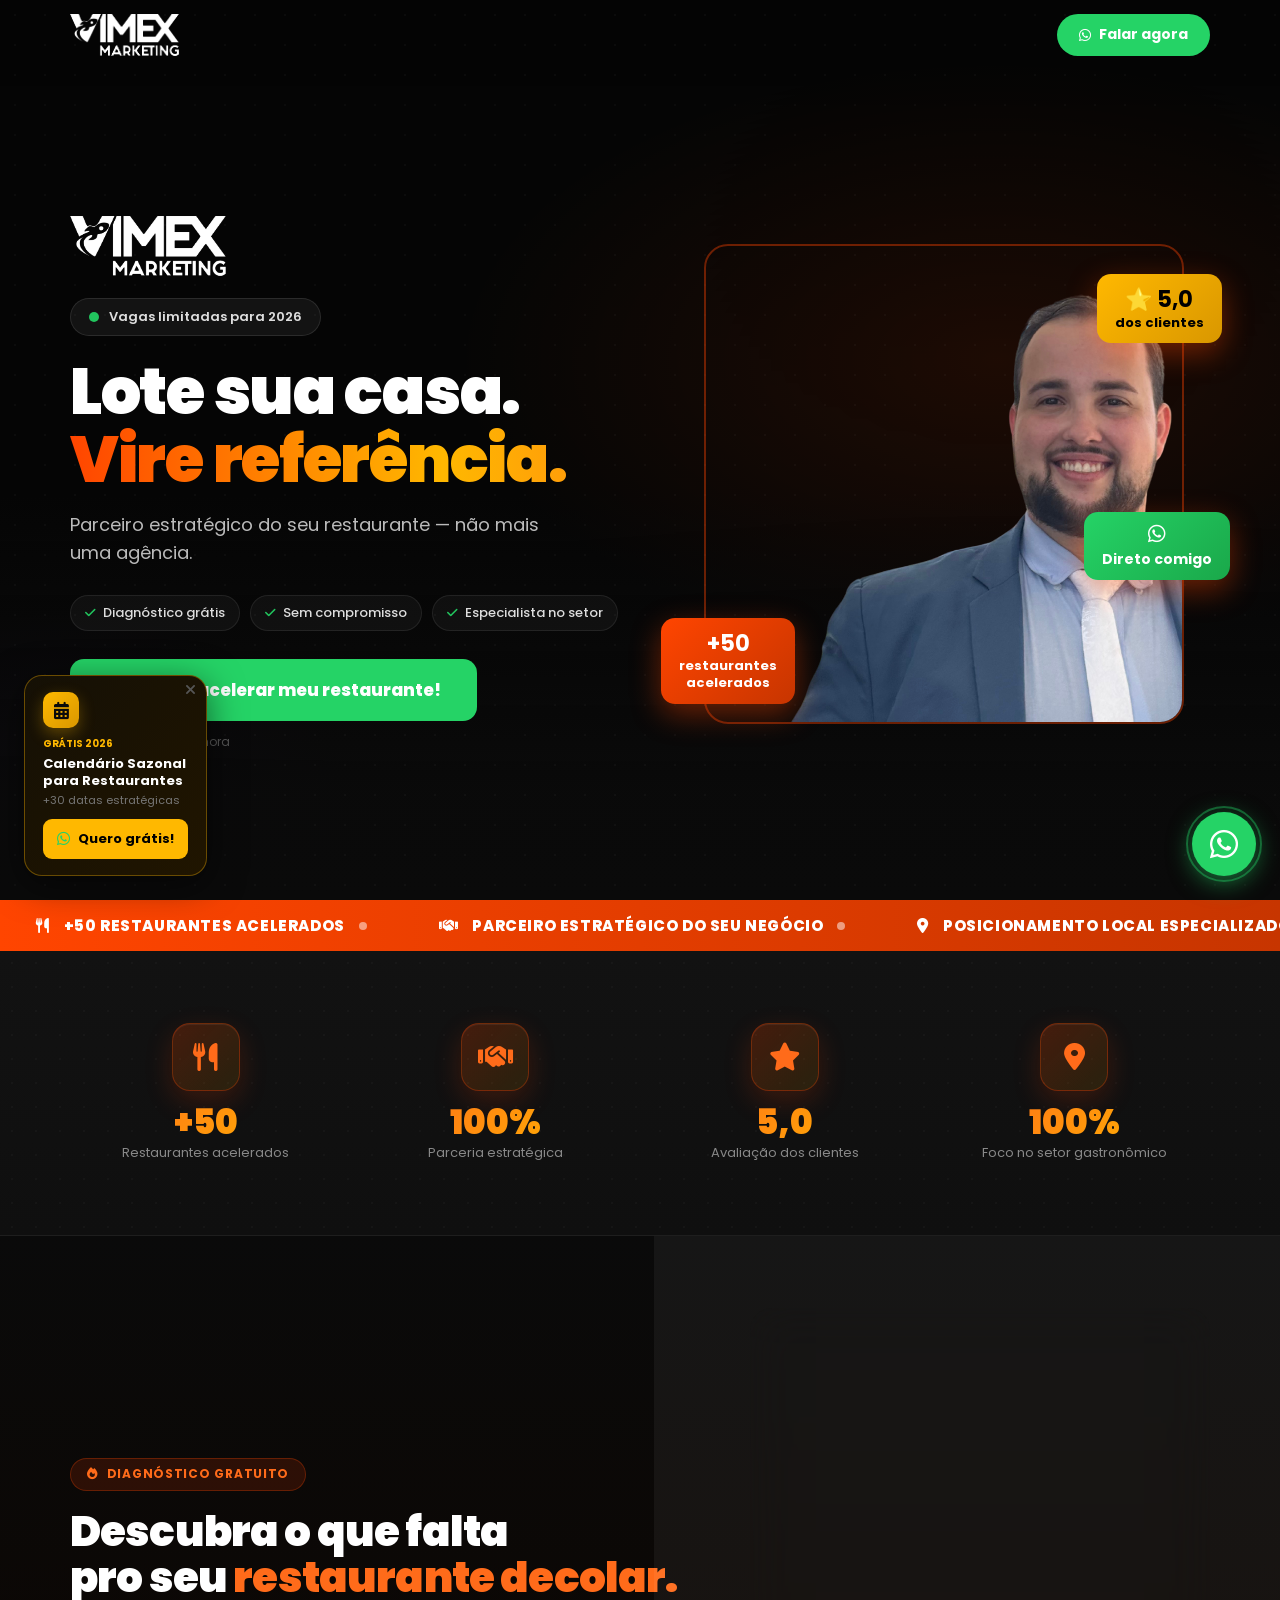
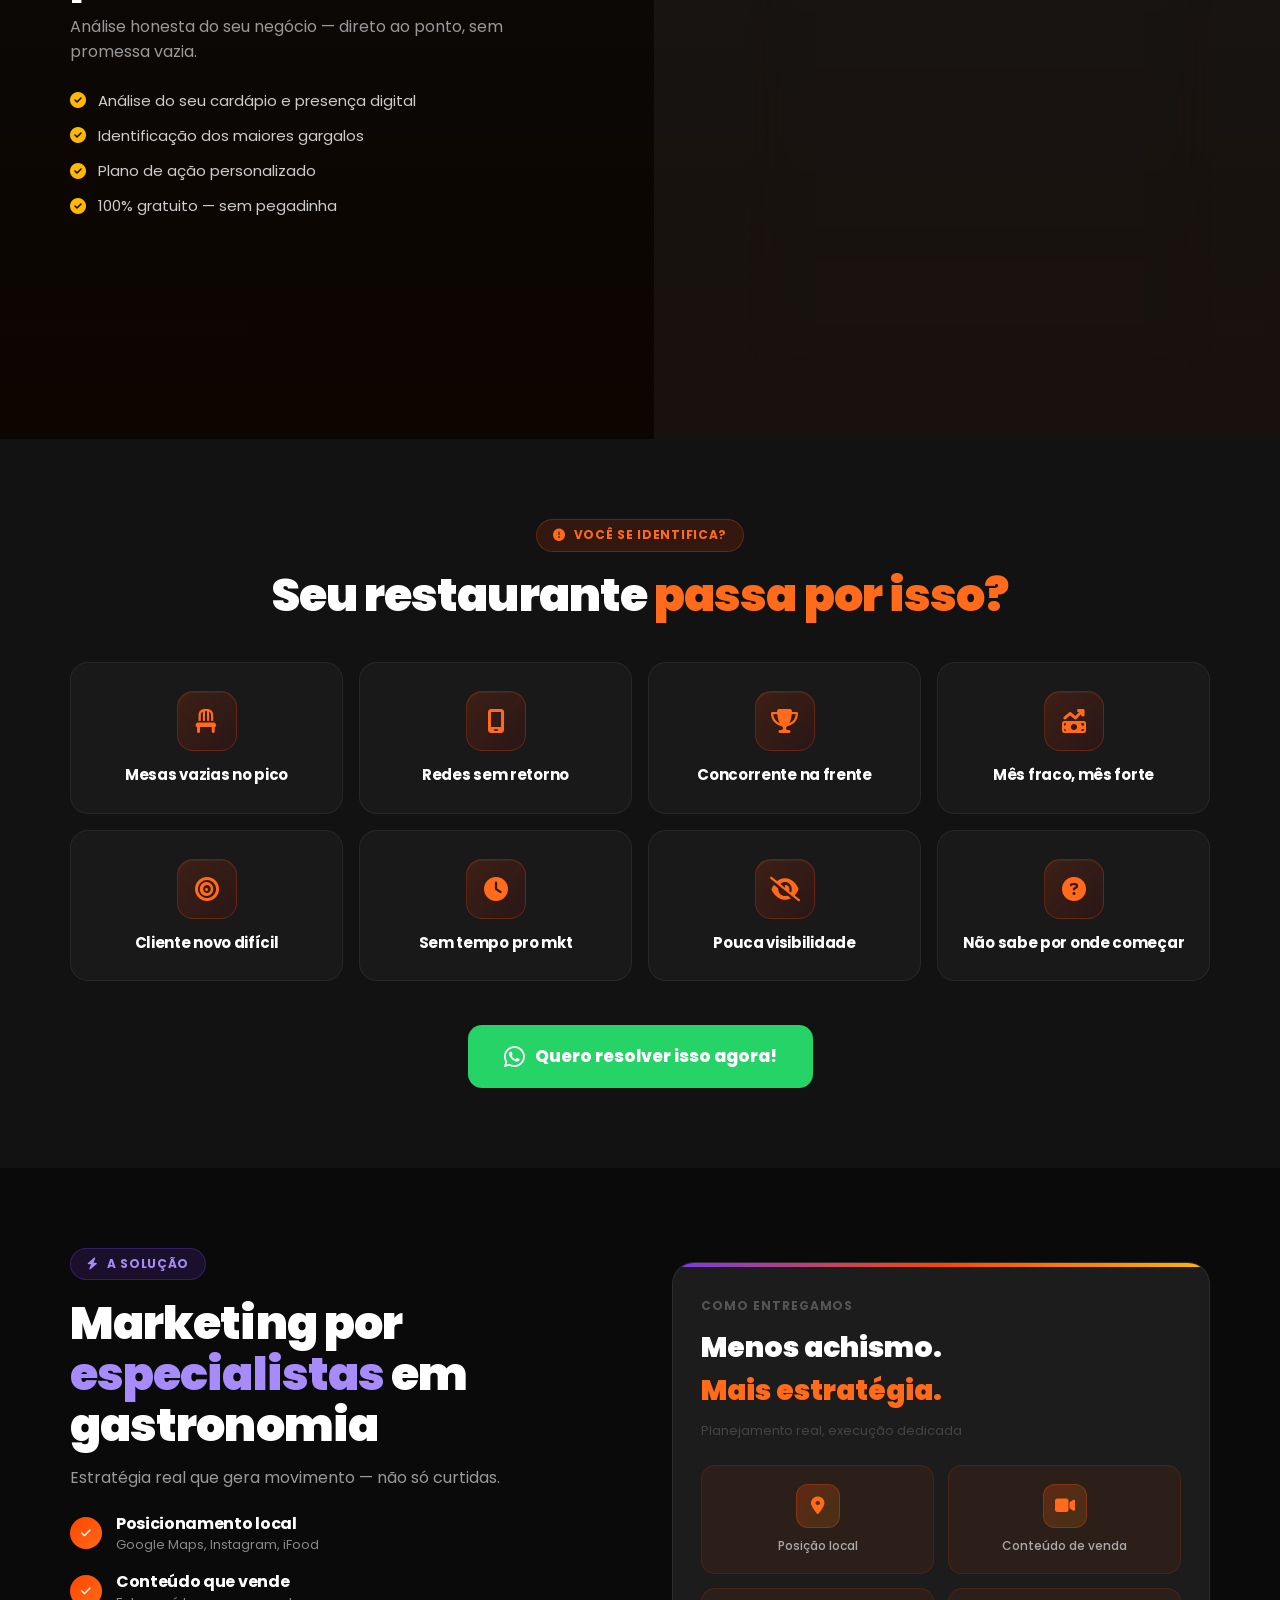
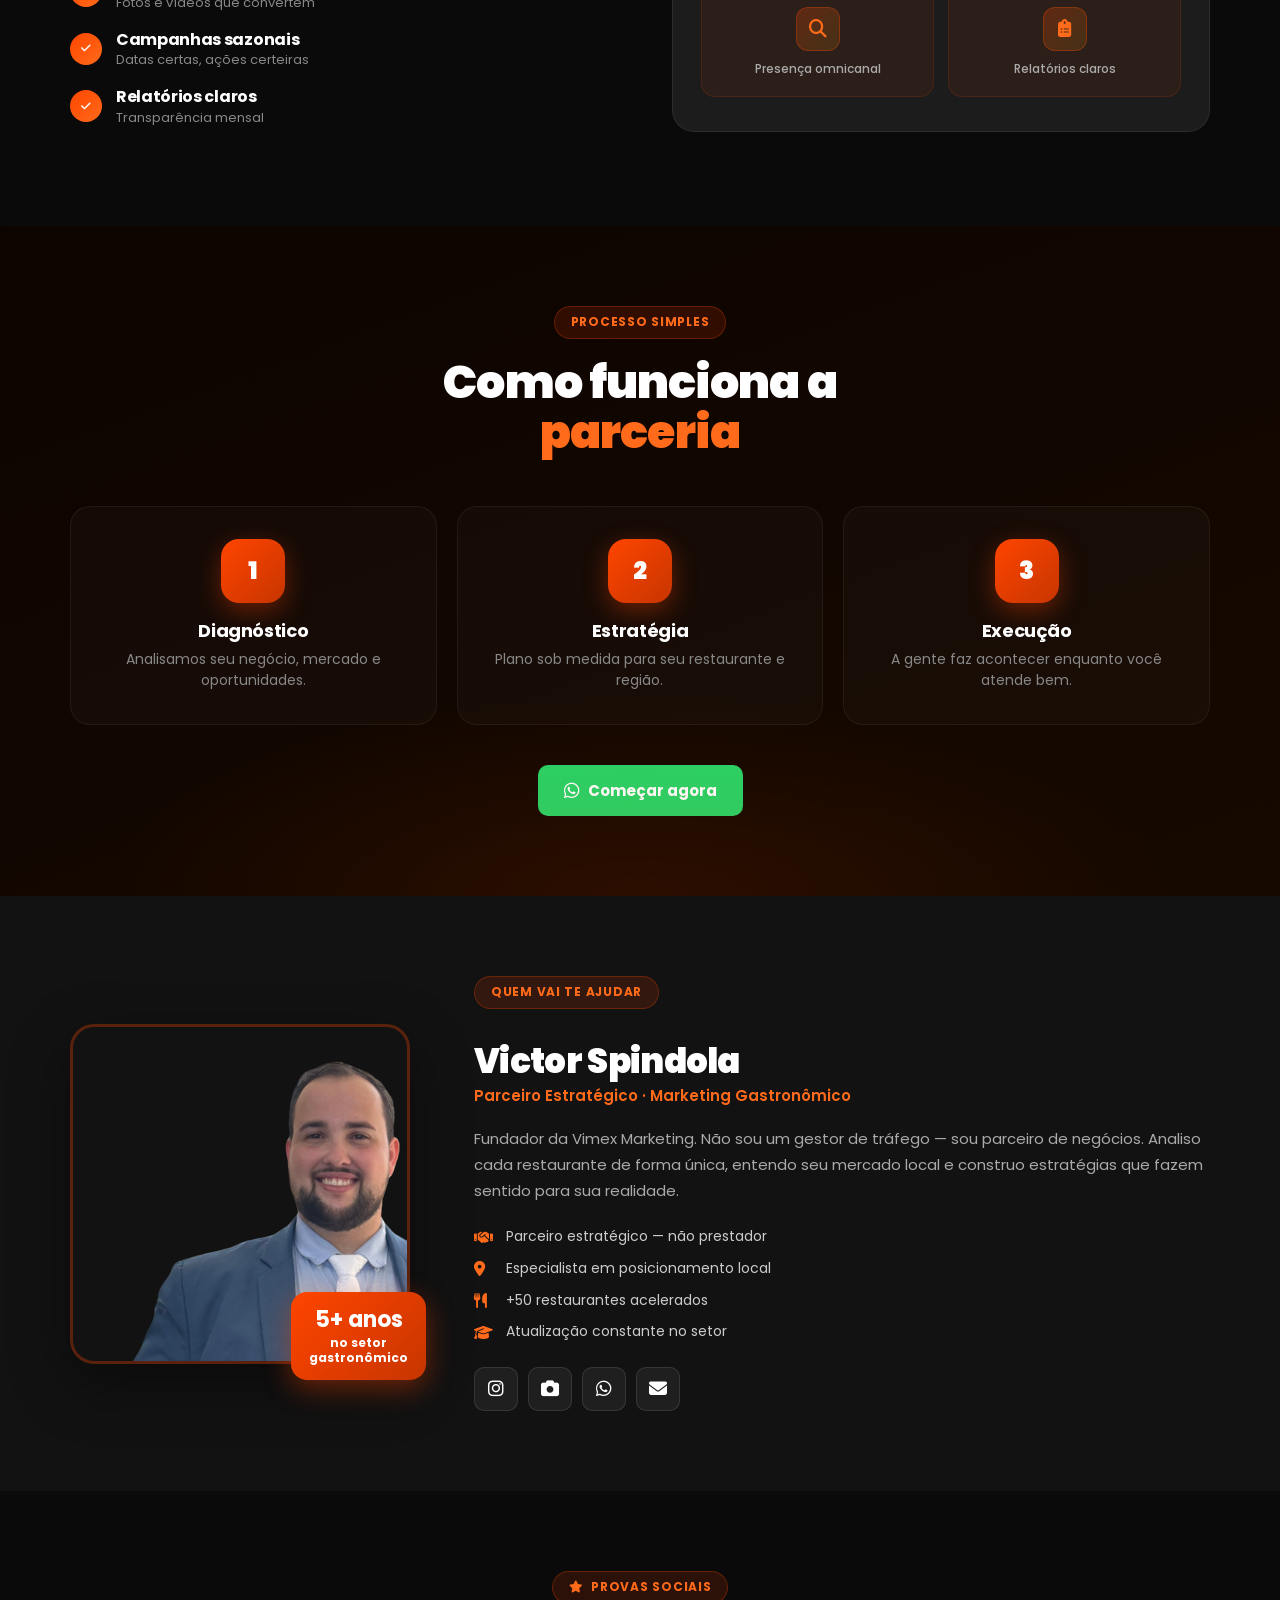
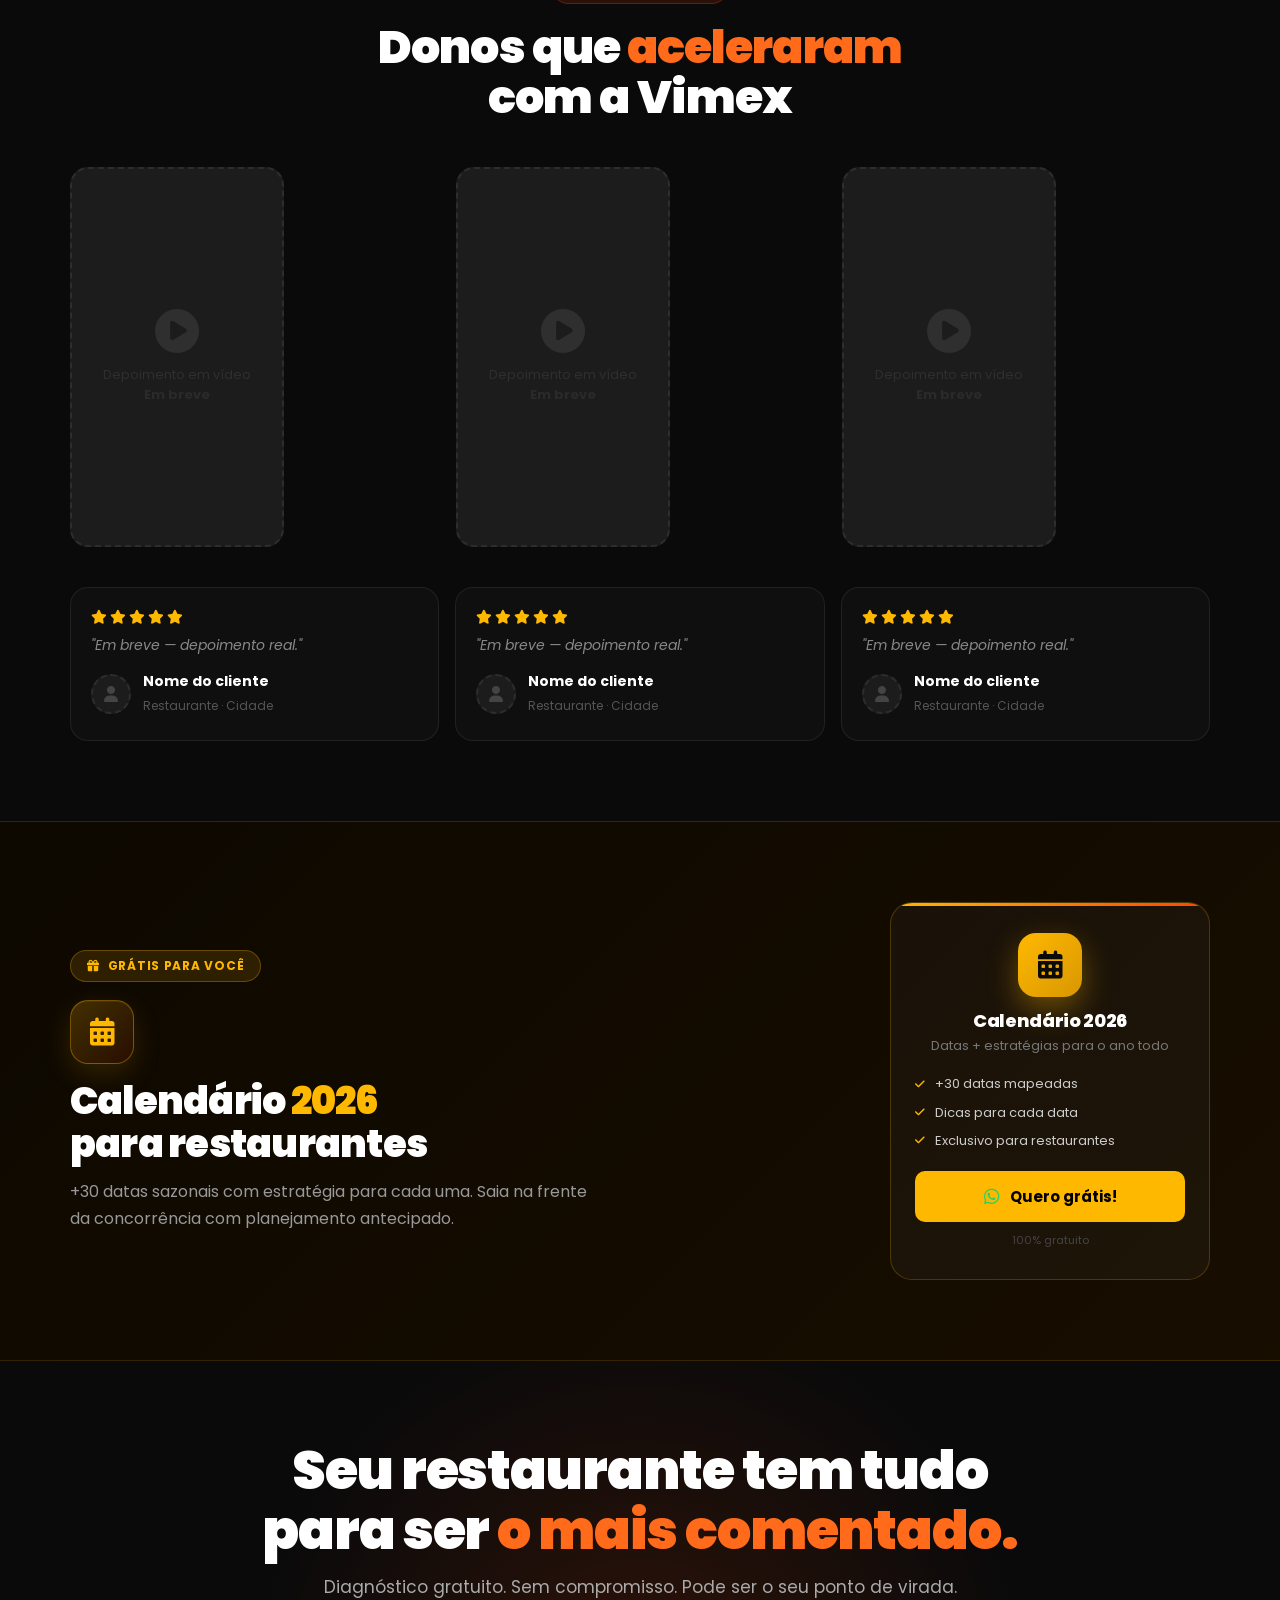
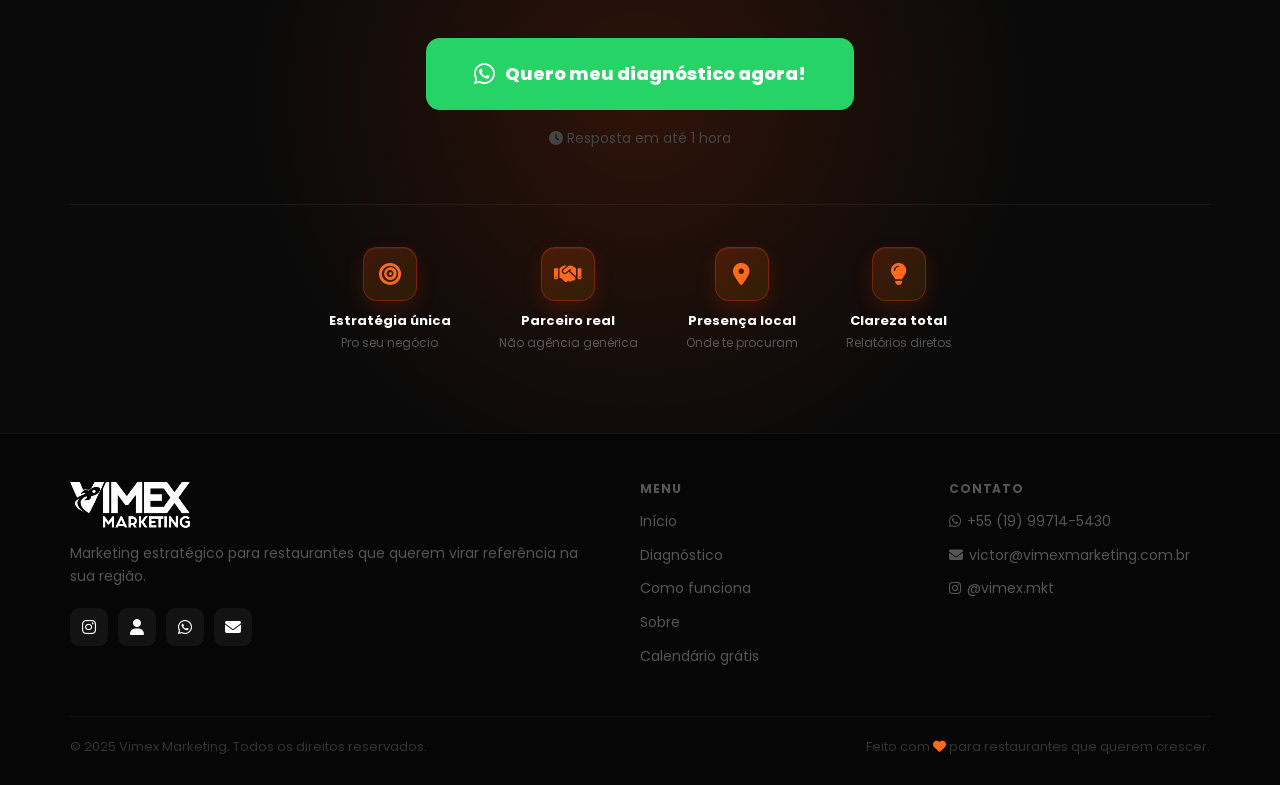
==== index.html @ 377abd4c "feat: YouTube video hero background (gh-pages sync) https://claude.ai/code/session_0159uf4Pg7kA6REch" ====
<!DOCTYPE html>
<html lang="pt-BR">
<head>
  <meta charset="UTF-8">
  <meta name="viewport" content="width=device-width, initial-scale=1.0">
  <title>Vimex Marketing | Acelere seu Restaurante</title>
  <meta name="description" content="Marketing estratégico para restaurantes. Posicione seu negócio, lote a casa e se torne referência na sua região.">
  <link rel="preconnect" href="https://fonts.googleapis.com">
  <link href="https://fonts.googleapis.com/css2?family=Poppins:wght@300;400;500;600;700;800;900&display=swap" rel="stylesheet">
  <link rel="stylesheet" href="https://cdnjs.cloudflare.com/ajax/libs/font-awesome/6.5.0/css/all.min.css">
  <style>
    *,*::before,*::after{box-sizing:border-box;margin:0;padding:0}

    :root{
      --bg:#0a0a0a;
      --bg2:#121212;
      --bg3:#1c1c1c;
      --orange:#FF4500;
      --orange2:#FF6B1A;
      --red:#E8000F;
      --gold:#FFB800;
      --purple:#7C3AED;
      --green:#22C55E;
      --wpp:#25D366;
      --font:'Poppins',sans-serif;
    }

    html{scroll-behavior:smooth}
    body{font-family:var(--font);background:var(--bg);color:#fff;overflow-x:hidden;line-height:1.55}
    h1,h2,h3,h4{line-height:1.1;letter-spacing:-.02em}
    a{text-decoration:none;color:inherit}
    img{max-width:100%;display:block}
    .container{max-width:1180px;margin:0 auto;padding:0 20px}
    .sp{padding:80px 0}
    .sps{padding:56px 0}

    /* ═══ ANIMATIONS ═══ */
    @keyframes bounce-soft{
      0%,100%{transform:translateY(0) scale(1)}
      40%{transform:translateY(-10px) scale(1.03)}
      60%{transform:translateY(-5px) scale(1.01)}
    }
    @keyframes glow-green{
      0%,100%{box-shadow:0 0 24px rgba(37,211,102,.55),0 6px 28px rgba(37,211,102,.4)}
      50%{box-shadow:0 0 48px rgba(37,211,102,.95),0 8px 44px rgba(37,211,102,.65)}
    }
    @keyframes glow-orange{
      0%,100%{box-shadow:0 0 24px rgba(255,69,0,.55),0 6px 28px rgba(255,69,0,.4)}
      50%{box-shadow:0 0 48px rgba(255,69,0,.95),0 8px 44px rgba(255,69,0,.65)}
    }
    @keyframes pulse-dot{
      0%,100%{transform:scale(1);opacity:1}
      50%{transform:scale(1.7);opacity:.5}
    }
    @keyframes ripple-wpp{
      0%{transform:scale(1);opacity:1}
      100%{transform:scale(1.7);opacity:0}
    }
    @keyframes marquee-x{
      0%{transform:translateX(0)}
      100%{transform:translateX(-50%)}
    }
@keyframes fade-up{
      from{opacity:0;transform:translateY(20px)}
      to{opacity:1;transform:translateY(0)}
    }
    @keyframes spin-slow{
      from{transform:rotate(0)}
      to{transform:rotate(360deg)}
    }
    @keyframes flip-card{
      0%,45%{transform:rotateY(0)}
      50%,95%{transform:rotateY(180deg)}
      100%{transform:rotateY(360deg)}
    }
    @keyframes shake-light{
      0%,100%{transform:rotate(0)}
      25%{transform:rotate(-3deg)}
      75%{transform:rotate(3deg)}
    }
    @keyframes text-shimmer{
      0%{background-position:0% 50%}
      100%{background-position:200% 50%}
    }
    @keyframes border-glow{
      0%,100%{box-shadow:0 20px 60px rgba(255,69,0,.22),0 0 0 1px rgba(255,255,255,.05),0 0 80px rgba(255,69,0,.08)}
      50%{box-shadow:0 20px 80px rgba(255,69,0,.38),0 0 0 1px rgba(255,255,255,.08),0 0 120px rgba(255,69,0,.18)}
    }

    /* ═══ HERO VIDEO BACKGROUND ═══ */
    .hero-vid-bg{
      position:absolute;top:0;left:0;width:100%;height:100%;
      z-index:0;overflow:hidden;pointer-events:none;
    }
    .hero-vid-bg iframe{
      position:absolute;top:50%;left:50%;
      transform:translate(-50%,-50%);
      width:177.78vh;   /* 16:9 → fill height */
      height:100vh;
      min-width:100%;
      min-height:56.25vw; /* 16:9 → fill width */
    }
    .hero-vid-overlay{
      position:absolute;inset:0;
      background:
        linear-gradient(180deg,
          rgba(0,0,0,.52) 0%,
          rgba(0,0,0,.42) 55%,
          rgba(10,10,10,.96) 88%,
          rgba(10,10,10,1) 100%
        ),
        radial-gradient(ellipse 70% 55% at 78% 40%,rgba(255,69,0,.18) 0%,transparent 60%),
        radial-gradient(ellipse 40% 40% at 5% 90%,rgba(124,58,237,.12) 0%,transparent 55%);
    }

    /* ═══ BUTTONS ═══ */
    .btn-bg-green{
      display:inline-flex;align-items:center;justify-content:center;gap:10px;
      background:var(--wpp);color:#fff;
      padding:18px 36px;border-radius:14px;
      font-family:var(--font);font-size:17px;font-weight:800;
      border:none;cursor:pointer;
      animation:bounce-soft 2s ease-in-out infinite,glow-green 2s ease-in-out infinite;
      transition:filter .2s;text-align:center;
    }
    .btn-bg-green:hover{filter:brightness(1.1)}
    .btn-bg-green i{font-size:24px}
    .btn-bg-orange{
      display:inline-flex;align-items:center;justify-content:center;gap:10px;
      background:linear-gradient(135deg,var(--orange),var(--orange2));
      color:#fff;padding:16px 34px;border-radius:12px;
      font-family:var(--font);font-size:16px;font-weight:800;
      border:none;cursor:pointer;
      animation:bounce-soft 2.2s ease-in-out infinite,glow-orange 2.2s ease-in-out infinite;
      transition:filter .2s;
    }
    .btn-bg-orange:hover{filter:brightness(1.1)}
    .btn-w{width:100%}

    .mini-cta{
      display:inline-flex;align-items:center;gap:8px;
      background:var(--wpp);color:#fff;
      padding:11px 20px;border-radius:10px;font-size:14px;font-weight:700;
      transition:all .2s;
    }
    .mini-cta:hover{filter:brightness(1.1);transform:translateY(-2px)}

    .btn-gold{
      display:inline-flex;align-items:center;justify-content:center;gap:10px;
      background:var(--gold);color:#000;
      padding:14px 28px;border-radius:10px;
      font-family:var(--font);font-size:15px;font-weight:700;
      transition:all .25s;
    }
    .btn-gold:hover{filter:brightness(1.08);transform:translateY(-2px)}

    /* ═══ TAG ═══ */
    .tag{
      display:inline-flex;align-items:center;gap:8px;
      padding:6px 16px;border-radius:100px;
      font-size:12px;font-weight:700;letter-spacing:.06em;text-transform:uppercase;
      margin-bottom:18px;
    }
    .tag-orange{background:rgba(255,69,0,.14);color:var(--orange2);border:1px solid rgba(255,69,0,.28)}
    .tag-gold{background:rgba(255,184,0,.13);color:var(--gold);border:1px solid rgba(255,184,0,.28)}
    .tag-purple{background:rgba(124,58,237,.15);color:#a78bfa;border:1px solid rgba(124,58,237,.3)}

    .sec-title{font-size:clamp(28px,4.2vw,46px);font-weight:900;margin-bottom:14px}
    .sec-sub{font-size:16px;color:#999;line-height:1.7;max-width:540px}
    .hl{color:var(--orange2)}
    .hl2{color:var(--gold)}
    .hl3{color:#a78bfa}

    /* ═══ NAVBAR ═══ */
    .nav{position:fixed;top:0;left:0;right:0;z-index:1000;padding:14px 0;transition:all .3s}
    .nav.stuck{background:rgba(10,10,10,.97);backdrop-filter:blur(14px);box-shadow:0 1px 0 rgba(255,255,255,.06);padding:10px 0}
    .nav-row{display:flex;align-items:center;justify-content:space-between}
    .nav-logo img{height:42px}
    .nav-logo-txt{font-size:22px;font-weight:900;letter-spacing:.12em}
    .nav-pill{
      background:var(--wpp);color:#fff;
      padding:10px 22px;border-radius:100px;font-size:14px;font-weight:700;
      display:flex;align-items:center;gap:8px;transition:filter .2s;
      animation:glow-green 2.5s ease-in-out infinite;
    }
    .nav-pill:hover{filter:brightness(1.1)}

    /* ═══ HERO ═══ */
    .hero{
      min-height:100vh;background:var(--bg);
      padding-top:68px;position:relative;overflow:hidden;
    }
    .hero::after{
      content:'';position:absolute;inset:0;z-index:2;pointer-events:none;
      background-image:radial-gradient(rgba(255,255,255,.028) 1.5px,transparent 1.5px);
      background-size:30px 30px;
    }
    .hero-wrap{
      display:grid;grid-template-columns:1.05fr 1fr;gap:48px;
      min-height:calc(100vh - 68px);align-items:center;
      position:relative;z-index:2;
    }
    .hero-left{padding:48px 0;animation:fade-up .7s ease both}
    .hero-logo{margin-bottom:22px;display:flex;align-items:center;gap:12px}
    .hero-logo img{height:60px}

    .vagas-pill{
      display:inline-flex;align-items:center;gap:10px;
      background:rgba(255,255,255,.06);border:1px solid rgba(255,255,255,.1);
      border-radius:100px;padding:8px 18px;
      font-size:13px;font-weight:600;color:#ddd;margin-bottom:22px;
    }
    .vagas-dot{
      width:10px;height:10px;background:var(--green);border-radius:50%;
      animation:pulse-dot 1.4s ease-in-out infinite;
    }

    .hero-title{
      font-size:clamp(36px,5.2vw,64px);
      font-weight:900;line-height:1.05;margin-bottom:18px;
    }
    .hero-title em{
      font-style:normal;
      background:linear-gradient(90deg,var(--orange),var(--gold),var(--orange2),var(--gold),var(--orange));
      background-size:300% 100%;
      -webkit-background-clip:text;background-clip:text;-webkit-text-fill-color:transparent;
      animation:text-shimmer 3.5s linear infinite;
    }
    .hero-sub{font-size:18px;color:#bbb;margin-bottom:28px;max-width:480px}

    .hero-mini-bar{
      display:flex;gap:10px;flex-wrap:wrap;margin-bottom:28px;
    }
    .mb{
      display:inline-flex;align-items:center;gap:7px;
      background:rgba(255,255,255,.04);border:1px solid rgba(255,255,255,.08);
      border-radius:100px;padding:7px 14px;font-size:13px;color:#ddd;font-weight:500;
    }
    .mb i{color:var(--green);font-size:12px}

    .hero-cta-stack{display:flex;flex-direction:column;gap:12px;align-items:flex-start}
    .hero-cta-note{font-size:12px;color:#555;display:flex;align-items:center;gap:6px}

    /* Hero photo column */
    .hero-photo-col{position:relative;animation:fade-up .9s ease .2s both}
    .photo-frame{
      position:relative;width:100%;max-width:480px;margin:0 auto;
      aspect-ratio:1/1;border-radius:24px;overflow:hidden;
      border:2px solid rgba(255,69,0,.4);
      animation:border-glow 3s ease-in-out infinite;
    }
    .photo-frame img{width:100%;height:100%;object-fit:cover;object-position:center top}
    .photo-frame-ph{
      width:100%;height:100%;
      background:linear-gradient(160deg,#1a0a00,#250e00);
      display:flex;flex-direction:column;align-items:center;justify-content:center;
      gap:14px;color:#333;
    }
    .photo-frame-ph i{font-size:80px}
    .photo-frame-ph span{font-size:14px}

    .floating-badge{
      position:absolute;
      background:linear-gradient(135deg,var(--orange),#c73500);
      color:#fff;border-radius:14px;
      padding:12px 18px;
      box-shadow:0 10px 30px rgba(255,69,0,.4);
      font-size:13px;font-weight:700;text-align:center;line-height:1.3;
      animation:bounce-soft 3s ease-in-out infinite;
    }
    .floating-badge strong{display:block;font-size:22px}
    .fb-1{bottom:20px;left:-16px;animation-delay:.4s}
    .fb-2{top:30px;right:-12px;background:linear-gradient(135deg,var(--gold),#d99700);color:#000;animation-delay:1s}
    .fb-3{bottom:30%;right:-20px;background:linear-gradient(135deg,var(--wpp),#1aa84a);animation-delay:.2s}

    /* ═══ TICKER ═══ */
    .ticker{
      background:linear-gradient(90deg,var(--orange),#c73500);
      padding:14px 0;overflow:hidden;position:relative;z-index:2;
    }
    .ticker-track{display:flex;gap:0;animation:marquee-x 24s linear infinite;width:max-content}
    .ticker-item{
      display:flex;align-items:center;gap:14px;
      padding:0 36px;white-space:nowrap;
      font-size:15px;font-weight:800;letter-spacing:.04em;text-transform:uppercase;
    }
    .ticker-dot{width:8px;height:8px;background:rgba(255,255,255,.5);border-radius:50%}

    /* ═══ VISUAL STATS ROW ═══ */
    .vstats{
      background:linear-gradient(180deg,var(--bg2) 0%,#0f0f0f 100%);
      padding:56px 0;border-bottom:1px solid rgba(255,255,255,.05);
      position:relative;
    }
    .vstats::before{
      content:'';position:absolute;inset:0;pointer-events:none;
      background-image:radial-gradient(rgba(255,255,255,.025) 1px,transparent 1px);
      background-size:24px 24px;
    }
    .vstats-grid{display:grid;grid-template-columns:repeat(4,1fr);gap:18px;position:relative;z-index:2}
    .vstat{
      text-align:center;padding:16px;
      transition:transform .3s;
    }
    .vstat:hover{transform:translateY(-4px)}
    .vstat-icn{
      width:68px;height:68px;border-radius:18px;margin:0 auto 14px;
      background:linear-gradient(135deg,rgba(255,69,0,.22),rgba(255,184,0,.1));
      border:1px solid rgba(255,69,0,.3);
      color:var(--orange2);
      display:flex;align-items:center;justify-content:center;
      font-size:28px;
      box-shadow:0 10px 28px rgba(255,69,0,.18),inset 0 1px 0 rgba(255,255,255,.06);
      transition:transform .35s cubic-bezier(.34,1.56,.64,1);
    }
    .vstat:hover .vstat-icn{transform:scale(1.08) rotate(-4deg)}
    .vstat-num{
      font-size:34px;font-weight:900;line-height:1;
      background:linear-gradient(135deg,var(--orange2),var(--gold));
      -webkit-background-clip:text;background-clip:text;-webkit-text-fill-color:transparent;
    }
    .vstat-lbl{font-size:13px;color:#888;margin-top:4px}

    /* ═══ FORM SECTION ═══ */
    .form-sec{
      background:linear-gradient(180deg,var(--bg) 0%,#0d0500 100%);
      padding:72px 0;position:relative;overflow:hidden;
    }
    .form-sec-grid{display:grid;grid-template-columns:1fr 460px;gap:64px;align-items:center;position:relative;z-index:2}
    .form-pitch-title{font-size:clamp(28px,3.8vw,42px);font-weight:900;margin-bottom:14px}
    .form-pitch-sub{font-size:16px;color:#999;margin-bottom:24px;max-width:480px}
    .fplist{list-style:none;display:flex;flex-direction:column;gap:12px}
    .fplist li{display:flex;align-items:center;gap:12px;font-size:15px;color:#ccc}
    .fplist li i{color:var(--gold);font-size:16px;flex-shrink:0}

    .form-card{
      background:rgba(255,255,255,.05);
      border:1px solid rgba(255,69,0,.2);
      border-radius:22px;padding:36px 30px;
      backdrop-filter:blur(24px);
      box-shadow:0 24px 64px rgba(0,0,0,.45),inset 0 1px 0 rgba(255,255,255,.06);
      position:relative;z-index:2;
    }
    .form-card-title{font-size:21px;font-weight:800;margin-bottom:4px}
    .form-card-sub{font-size:13px;color:#777;margin-bottom:22px}
    .fg{margin-bottom:12px}
    .fg label{display:block;font-size:12px;font-weight:600;color:#bbb;margin-bottom:5px}
    .fg input,.fg select{
      width:100%;background:rgba(255,255,255,.05);border:1px solid rgba(255,255,255,.1);
      border-radius:9px;padding:13px 16px;color:#fff;font-family:var(--font);font-size:14px;
      outline:none;transition:border-color .2s;-webkit-appearance:none;
    }
    .fg select{background-image:url("data:image/svg+xml,%3Csvg xmlns='http://www.w3.org/2000/svg' width='12' height='8' viewBox='0 0 12 8'%3E%3Cpath d='M1 1l5 5 5-5' stroke='%23888' stroke-width='1.5' fill='none'/%3E%3C/svg%3E");background-repeat:no-repeat;background-position:right 14px center;padding-right:36px}
    .fg input::placeholder{color:#444}
    .fg input:focus,.fg select:focus{border-color:var(--orange)}
    .fg option{background:#1c1c1c}
    .form-note{text-align:center;font-size:12px;color:#444;margin-top:12px;display:flex;align-items:center;justify-content:center;gap:6px}
    .form-success{display:none;text-align:center;padding:24px 12px}
    .form-success .ok-icon{font-size:54px;color:var(--green);margin-bottom:12px}
    .form-success h3{font-size:20px;margin-bottom:8px}
    .form-success p{color:#888;font-size:14px;margin-bottom:20px}

    /* ═══ PAIN — visual ═══ */
    .pain{background:var(--bg2);text-align:center}
    .pain-grid{
      display:grid;grid-template-columns:repeat(4,1fr);gap:16px;margin-top:42px;
    }
    .pain-card{
      background:rgba(255,255,255,.03);border:1px solid rgba(255,255,255,.06);
      border-radius:18px;padding:28px 18px;text-align:center;
      transition:transform .3s,border-color .3s,background .3s;
      position:relative;overflow:hidden;
    }
    .pain-card::before{
      content:'';position:absolute;top:0;left:0;right:0;height:3px;
      background:linear-gradient(90deg,var(--orange),var(--orange2));
      opacity:0;transition:opacity .3s;
    }
    .pain-card:hover{transform:translateY(-6px);background:rgba(255,69,0,.05);border-color:rgba(255,69,0,.25)}
    .pain-card:hover::before{opacity:1}
    .pain-icn{
      width:60px;height:60px;border-radius:16px;margin:0 auto 14px;
      background:linear-gradient(135deg,rgba(255,69,0,.16),rgba(232,0,15,.08));
      border:1px solid rgba(255,69,0,.25);
      color:var(--orange2);
      display:flex;align-items:center;justify-content:center;
      font-size:24px;
      transition:all .35s cubic-bezier(.34,1.56,.64,1);
      box-shadow:inset 0 1px 0 rgba(255,255,255,.05);
    }
    .pain-card:hover .pain-icn{
      transform:scale(1.12) rotate(-6deg);
      background:linear-gradient(135deg,var(--orange),#c73500);
      color:#fff;border-color:transparent;
      box-shadow:0 10px 24px rgba(255,69,0,.4);
    }
    .pain-card h3{font-size:15px;font-weight:700;line-height:1.3}

    .pain-cta{margin-top:44px}

    /* ═══ SOLUTION ═══ */
    .solution{background:var(--bg);position:relative;overflow:hidden}
    .solution-grid{display:grid;grid-template-columns:1fr 1fr;gap:64px;align-items:center;position:relative;z-index:2}
    .sol-list{list-style:none;margin-top:24px}
    .sol-list li{display:flex;gap:14px;margin-bottom:18px;align-items:flex-start}
    .sol-ck{
      width:32px;height:32px;
      background:linear-gradient(135deg,var(--orange),var(--orange2));
      border-radius:50%;display:flex;align-items:center;justify-content:center;
      font-size:13px;flex-shrink:0;margin-top:2px;
    }
    .sol-list li h4{font-size:16px;font-weight:700;margin-bottom:2px}
    .sol-list li p{font-size:13px;color:#888}
    .sol-card{
      background:var(--bg3);border-radius:22px;padding:34px 28px;
      border:1px solid rgba(255,255,255,.07);position:relative;overflow:hidden;
    }
    .sol-card::before{
      content:'';position:absolute;top:0;left:0;right:0;height:4px;
      background:linear-gradient(90deg,var(--purple),var(--orange),var(--gold));
    }
    .sol-card-lbl{font-size:12px;color:#555;text-transform:uppercase;letter-spacing:.08em;font-weight:700;margin-bottom:10px}
    .sol-big{font-size:28px;font-weight:900}
    .sol-stats{display:grid;grid-template-columns:1fr 1fr;gap:14px;margin-top:24px}
    .sol-stat{
      background:rgba(255,69,0,.07);border:1px solid rgba(255,69,0,.14);
      border-radius:14px;padding:18px 14px;text-align:center;
      transition:all .25s;
    }
    .sol-stat:hover{background:rgba(255,69,0,.12);border-color:rgba(255,69,0,.28);transform:translateY(-2px)}
    .sol-stat-icn{
      width:44px;height:44px;border-radius:12px;margin:0 auto 10px;
      background:linear-gradient(135deg,rgba(255,69,0,.25),rgba(255,184,0,.12));
      border:1px solid rgba(255,69,0,.3);
      color:var(--orange2);
      display:flex;align-items:center;justify-content:center;
      font-size:18px;
    }
    .sol-stat span{font-size:12px;color:#aaa;line-height:1.4;display:block;font-weight:500}

    /* ═══ HOW — visual cards ═══ */
    .how{
      background:linear-gradient(160deg,#0d0400,#160900);
      position:relative;overflow:hidden;
    }
    .how::before{
      content:'';position:absolute;inset:0;pointer-events:none;
      background:
        radial-gradient(ellipse 70% 50% at 50% 100%,rgba(255,69,0,.1) 0%,transparent 60%);
    }
    .steps{display:grid;grid-template-columns:repeat(3,1fr);gap:20px;margin-top:48px}
    .step{
      background:rgba(255,255,255,.025);border:1px solid rgba(255,255,255,.06);
      border-radius:20px;padding:32px 22px;text-align:center;
      transition:transform .3s,border-color .3s;
    }
    .step:hover{transform:translateY(-6px);border-color:rgba(255,69,0,.25)}
    .step-n{
      width:64px;height:64px;
      background:linear-gradient(135deg,var(--orange),#c73500);
      border-radius:18px;font-size:24px;font-weight:900;color:#fff;
      display:flex;align-items:center;justify-content:center;
      margin:0 auto 18px;box-shadow:0 8px 24px rgba(255,69,0,.35);
    }
    .step h3{font-size:18px;font-weight:700;margin-bottom:8px}
    .step p{font-size:14px;color:#888}

    /* ═══ VICTOR ═══ */
    .victor{background:var(--bg2);position:relative;overflow:hidden}
    .victor-grid{display:grid;grid-template-columns:340px 1fr;gap:64px;align-items:center;position:relative;z-index:2}
    .victor-img-wrap{position:relative}
    .victor-img{
      width:100%;aspect-ratio:1/1;border-radius:24px;
      object-fit:cover;object-position:center top;
      border:3px solid rgba(255,69,0,.3);
      box-shadow:0 20px 60px rgba(0,0,0,.4);
    }
    .victor-img-ph{
      width:100%;aspect-ratio:1/1;border-radius:24px;
      background:linear-gradient(160deg,#1c0a00,#250e00);
      border:3px solid rgba(255,69,0,.2);
      display:flex;flex-direction:column;align-items:center;justify-content:center;
      gap:14px;color:#333;
    }
    .victor-img-ph i{font-size:72px}
    .victor-badge{
      position:absolute;bottom:-16px;right:-16px;
      background:linear-gradient(135deg,var(--orange),#c73500);
      color:#fff;border-radius:16px;padding:14px 18px;
      text-align:center;line-height:1.3;
      box-shadow:0 8px 28px rgba(255,69,0,.4);
      font-size:12px;font-weight:700;
    }
    .victor-badge strong{display:block;font-size:22px}
    .victor-name{font-size:34px;font-weight:900;margin:16px 0 4px}
    .victor-role{color:var(--orange2);font-size:15px;font-weight:600;margin-bottom:18px}
    .victor-bio{color:#aaa;font-size:15px;line-height:1.75;margin-bottom:22px}
    .victor-creds{display:flex;flex-direction:column;gap:10px;margin-bottom:24px}
    .victor-cred{display:flex;gap:12px;align-items:center}
    .victor-cred i{color:var(--orange2);font-size:15px;width:20px;flex-shrink:0}
    .victor-cred span{font-size:14px;color:#ccc}
    .vsoc{display:flex;gap:10px}
    .vsoc a{
      width:44px;height:44px;background:rgba(255,255,255,.06);border:1px solid rgba(255,255,255,.1);
      border-radius:10px;display:flex;align-items:center;justify-content:center;
      font-size:18px;transition:all .25s;
    }
    .vsoc a:hover{background:var(--orange);border-color:var(--orange)}

    /* ═══ PROOFS ═══ */
    .proofs{background:var(--bg)}
    .videos-row{display:grid;grid-template-columns:repeat(3,1fr);gap:18px;margin-bottom:40px}
    .vid-ph{
      background:var(--bg3);border:2px dashed rgba(255,255,255,.08);
      border-radius:18px;aspect-ratio:9/16;max-height:380px;
      display:flex;flex-direction:column;align-items:center;justify-content:center;
      gap:12px;color:#2f2f2f;transition:border-color .3s;
    }
    .vid-ph:hover{border-color:rgba(255,69,0,.25)}
    .vid-ph i{font-size:44px}
    .vid-ph span{font-size:13px;text-align:center;padding:0 16px}
    .test-grid{display:grid;grid-template-columns:repeat(3,1fr);gap:16px}
    .test-card{
      background:rgba(255,255,255,.025);border:1px solid rgba(255,255,255,.07);
      border-radius:18px;padding:22px 20px;
    }
    .test-stars{color:var(--gold);font-size:14px;margin-bottom:10px;display:flex;gap:3px}
    .test-txt{font-size:14px;color:#888;line-height:1.65;font-style:italic;margin-bottom:14px}
    .test-author{display:flex;align-items:center;gap:12px}
    .test-av{
      width:40px;height:40px;border-radius:50%;background:var(--bg3);
      border:2px dashed rgba(255,255,255,.08);
      display:flex;align-items:center;justify-content:center;font-size:16px;color:#444;
    }
    .test-author strong{display:block;font-size:14px}
    .test-author span{font-size:12px;color:#555}

    /* ═══ CALENDAR ═══ */
    .cal-sec{
      background:linear-gradient(135deg,#0d0800,#180e00);
      border-top:1px solid rgba(255,184,0,.15);border-bottom:1px solid rgba(255,184,0,.15);
      position:relative;overflow:hidden;
    }
    .cal-grid{display:grid;grid-template-columns:1fr 320px;gap:60px;align-items:center;position:relative;z-index:2}
    .cal-icon-box{
      width:64px;height:64px;
      background:linear-gradient(135deg,rgba(255,184,0,.22),rgba(255,69,0,.1));
      border:1px solid rgba(255,184,0,.35);
      border-radius:18px;display:flex;align-items:center;justify-content:center;
      font-size:28px;margin-bottom:16px;color:var(--gold);
      box-shadow:0 10px 28px rgba(255,184,0,.15),inset 0 1px 0 rgba(255,255,255,.06);
    }
    .cal-title{font-size:clamp(26px,3.5vw,38px);font-weight:900;margin-bottom:12px;line-height:1.12}
    .cal-desc{font-size:16px;color:#999;line-height:1.7;max-width:520px}
    .cal-card{
      background:rgba(255,255,255,.03);border:1px solid rgba(255,184,0,.22);
      border-radius:22px;padding:30px 24px;text-align:center;
      position:relative;overflow:hidden;
    }
    .cal-card::before{
      content:'';position:absolute;top:0;left:0;right:0;height:3px;
      background:linear-gradient(90deg,var(--gold),var(--orange));
    }
    .cal-card-icn{
      width:64px;height:64px;border-radius:18px;margin:0 auto 14px;
      background:linear-gradient(135deg,var(--gold),#d99700);
      color:#0a0a0a;
      display:flex;align-items:center;justify-content:center;
      font-size:28px;
      box-shadow:0 12px 30px rgba(255,184,0,.35);
      animation:flip-card 6s ease-in-out infinite;
    }
    .cal-card h3{font-size:18px;font-weight:800;margin-bottom:6px}
    .cal-card-sub{font-size:13px;color:#777;margin-bottom:18px}
    .cal-list{list-style:none;margin-bottom:20px;text-align:left;display:flex;flex-direction:column;gap:8px}
    .cal-list li{display:flex;gap:10px;align-items:center;font-size:13px;color:#ccc}
    .cal-list li i{color:var(--gold);font-size:11px;flex-shrink:0}
    .cal-free{font-size:11px;color:#444;margin-top:10px}

    /* ═══ FINAL CTA ═══ */
    .fcta{
      background:var(--bg);text-align:center;
      position:relative;overflow:hidden;
    }
    .fcta::before{
      content:'';position:absolute;top:50%;left:50%;
      transform:translate(-50%,-50%);
      width:850px;height:850px;
      background:radial-gradient(circle,rgba(255,69,0,.15) 0%,transparent 65%);
      pointer-events:none;
    }
    .fcta-inner{position:relative;z-index:2}
    .fcta-title{font-size:clamp(30px,4.6vw,54px);font-weight:900;margin-bottom:14px}
    .fcta-sub{font-size:17px;color:#aaa;margin-bottom:38px}
    .guarantees{
      display:flex;justify-content:center;gap:48px;flex-wrap:wrap;
      margin-top:54px;padding-top:42px;border-top:1px solid rgba(255,255,255,.06);
    }
    .gua{text-align:center}
    .gua-icn{
      width:54px;height:54px;border-radius:14px;margin:0 auto 10px;
      background:linear-gradient(135deg,rgba(255,69,0,.2),rgba(255,184,0,.1));
      border:1px solid rgba(255,69,0,.3);
      color:var(--orange2);
      display:flex;align-items:center;justify-content:center;
      font-size:22px;
      box-shadow:0 8px 20px rgba(255,69,0,.15),inset 0 1px 0 rgba(255,255,255,.05);
      animation:shake-light 4s ease-in-out infinite;
    }
    .gua:nth-child(2) .gua-icn{animation-delay:.5s}
    .gua:nth-child(3) .gua-icn{animation-delay:1s}
    .gua:nth-child(4) .gua-icn{animation-delay:1.5s}
    .gua-title{font-size:13px;font-weight:700;margin-bottom:3px}
    .gua-sub{font-size:12px;color:#555}

    /* ═══ FOOTER ═══ */
    .footer{background:#060606;border-top:1px solid rgba(255,255,255,.05);padding:48px 0 28px}
    .footer-grid{display:grid;grid-template-columns:2fr 1fr 1fr;gap:48px;margin-bottom:38px}
    .footer-logo img{height:46px;margin-bottom:14px}
    .footer-logo-txt{font-size:26px;font-weight:900;letter-spacing:.12em;margin-bottom:14px}
    .footer-desc{font-size:14px;color:#555;line-height:1.65;margin-bottom:20px}
    .footer-soc{display:flex;gap:10px}
    .footer-soc a{
      width:38px;height:38px;background:rgba(255,255,255,.05);border-radius:9px;
      display:flex;align-items:center;justify-content:center;font-size:16px;transition:all .25s;
    }
    .footer-soc a:hover{background:var(--orange)}
    .footer-col h4{font-size:12px;font-weight:700;text-transform:uppercase;letter-spacing:.07em;color:#555;margin-bottom:14px}
    .flinks{list-style:none}
    .flinks li{margin-bottom:9px}
    .flinks a{font-size:14px;color:#555;transition:color .2s}
    .flinks a:hover{color:var(--orange2)}
    .footer-btm{border-top:1px solid rgba(255,255,255,.04);padding-top:20px;display:flex;justify-content:space-between;align-items:center;font-size:13px;color:#333}

    /* ═══ FLOATING WPP ═══ */
    .flt-wpp{
      position:fixed;bottom:24px;right:24px;z-index:9999;
      display:flex;flex-direction:column;align-items:flex-end;gap:10px;
    }
    .flt-wpp-tip{
      background:rgba(10,10,10,.95);border:1px solid rgba(255,255,255,.1);
      color:#ddd;padding:8px 14px;border-radius:8px;font-size:13px;
      white-space:nowrap;opacity:0;transform:translateX(8px);transition:all .25s;
    }
    .flt-wpp:hover .flt-wpp-tip{opacity:1;transform:translateX(0)}
    .flt-wpp-btn{
      width:64px;height:64px;background:var(--wpp);border-radius:50%;
      display:flex;align-items:center;justify-content:center;
      font-size:32px;color:#fff;position:relative;transition:transform .25s;
      box-shadow:0 6px 24px rgba(37,211,102,.55);
    }
    .flt-wpp-btn::before{
      content:'';position:absolute;inset:-6px;border-radius:50%;
      border:2px solid rgba(37,211,102,.4);animation:ripple-wpp 2s infinite;
    }
    .flt-wpp-btn:hover{transform:scale(1.1)}

    /* ═══ FLOATING CALENDAR ═══ */
    .flt-cal{
      position:fixed;bottom:24px;left:24px;z-index:9998;
      background:linear-gradient(135deg,#151005,#201500);
      border:1px solid rgba(255,184,0,.35);border-radius:18px;
      padding:16px 18px;max-width:240px;
      box-shadow:0 8px 36px rgba(0,0,0,.55);
      animation:fade-up .5s ease .8s both;
    }
    .flt-cal-close{position:absolute;top:6px;right:10px;background:none;border:none;color:#555;cursor:pointer;font-size:14px;transition:color .2s}
    .flt-cal-close:hover{color:#aaa}
    .flt-cal-icn{
      width:36px;height:36px;border-radius:10px;margin-bottom:8px;
      background:linear-gradient(135deg,var(--gold),#d99700);
      color:#0a0a0a;
      display:inline-flex;align-items:center;justify-content:center;
      font-size:17px;
      box-shadow:0 6px 16px rgba(255,184,0,.3);
    }
    .flt-cal-tag{font-size:10px;font-weight:700;text-transform:uppercase;color:var(--gold);margin-bottom:4px}
    .flt-cal-title{font-size:13px;font-weight:700;line-height:1.3;margin-bottom:4px}
    .flt-cal-sub{font-size:11px;color:#777;line-height:1.4;margin-bottom:10px}
    .flt-cal-btn{
      display:flex;align-items:center;justify-content:center;gap:8px;
      background:var(--gold);color:#000;font-family:var(--font);font-weight:700;font-size:13px;
      padding:10px 14px;border-radius:9px;width:100%;border:none;cursor:pointer;transition:filter .2s;
    }
    .flt-cal-btn:hover{filter:brightness(1.08)}
    .flt-cal-btn i{font-size:15px;color:#25D366}

    /* ═══ RESPONSIVE ═══ */
    @media screen and (max-width:991px){
      .hero-wrap{grid-template-columns:1fr;gap:32px}
      .hero-left{padding:32px 0 8px}
      .photo-frame{max-width:380px}
      .form-sec-grid{grid-template-columns:1fr;gap:40px}
      .solution-grid{grid-template-columns:1fr;gap:40px}
      .victor-grid{grid-template-columns:1fr;gap:44px}
      .victor-img-wrap{max-width:320px;margin:0 auto}
      .cal-grid{grid-template-columns:1fr;gap:36px}
      .videos-row{grid-template-columns:1fr 1fr}
      .test-grid{grid-template-columns:1fr}
      .footer-grid{grid-template-columns:1fr;gap:28px}
      .footer-btm{flex-direction:column;gap:8px;text-align:center}
      .steps{grid-template-columns:1fr}
      .pain-grid{grid-template-columns:repeat(2,1fr)}
      .vstats-grid{grid-template-columns:repeat(2,1fr);gap:24px}
      .guarantees{gap:24px}
    }
    @media screen and (max-width:767px){
      .sp{padding:56px 0}
      .pain-grid{grid-template-columns:repeat(2,1fr)}
      .videos-row{grid-template-columns:1fr}
      .flt-cal{display:none}
      .nav-pill{display:none}
      .hero-cta-stack{align-items:stretch}
      .btn-bg-green,.btn-bg-orange{width:100%}
      .floating-badge{transform:scale(.85)}
    }
    @media screen and (max-width:479px){
      .flt-wpp{bottom:14px;right:14px}
      .pain-grid{grid-template-columns:1fr 1fr}
    }
  </style>
</head>
<body>

<!-- ═══ NAVBAR ═══ -->
<nav class="nav" id="mainNav">
  <div class="container">
    <div class="nav-row">
      <a href="#topo" class="nav-logo">
        <img src="assets/logo-vimex.svg" alt="Vimex Marketing"
             onerror="this.src='assets/logo-vimex.png';this.onerror=function(){this.style.display='none';this.nextElementSibling.style.display='block'}">
        <span class="nav-logo-txt" style="display:none">VIMEX</span>
      </a>
      <a href="https://wa.me/5519997145430?text=Tenho%20um%20restaurante%20e%20quero%20um%20diagn%C3%B3stico%20gratuito%20para%20faturar%20mais!"
         target="_blank" class="nav-pill">
        <i class="fab fa-whatsapp"></i> Falar agora
      </a>
    </div>
  </div>
</nav>

<!-- ═══ HERO ═══ -->
<section class="hero" id="topo">

  <!-- YouTube video background -->
  <div class="hero-vid-bg">
    <iframe src="https://www.youtube.com/embed/WSTf9Bja7is?autoplay=1&mute=1&loop=1&playlist=WSTf9Bja7is&controls=0&rel=0&modestbranding=1&iv_load_policy=3&disablekb=1&fs=0&cc_load_policy=0"
      frameborder="0"
      allow="autoplay; fullscreen"
      loading="eager"
      title=""></iframe>
    <div class="hero-vid-overlay"></div>
  </div>

  <div class="container" style="position:relative;z-index:3">
    <div class="hero-wrap">

      <!-- Copy -->
      <div class="hero-left">
        <div class="hero-logo">
          <img src="assets/logo-vimex.svg" alt="Vimex Marketing"
               onerror="this.src='assets/logo-vimex.png';this.onerror=function(){this.style.display='none';this.nextElementSibling.style.display='block'}">
          <span style="display:none;font-size:30px;font-weight:900;letter-spacing:.12em">VIMEX</span>
        </div>

        <div class="vagas-pill">
          <span class="vagas-dot"></span>
          Vagas limitadas para 2026
        </div>

        <h1 class="hero-title">
          Lote sua casa.<br>
          <em>Vire referência.</em>
        </h1>
        <p class="hero-sub">
          Parceiro estratégico do seu restaurante — não mais uma agência.
        </p>

        <div class="hero-mini-bar">
          <span class="mb"><i class="fas fa-check"></i> Diagnóstico grátis</span>
          <span class="mb"><i class="fas fa-check"></i> Sem compromisso</span>
          <span class="mb"><i class="fas fa-check"></i> Especialista no setor</span>
        </div>

        <div class="hero-cta-stack">
          <a href="https://wa.me/5519997145430?text=Tenho%20um%20restaurante%20e%20quero%20um%20diagn%C3%B3stico%20gratuito%20para%20faturar%20mais!"
             target="_blank" class="btn-bg-green">
            <i class="fab fa-whatsapp"></i>
            Quero acelerar meu restaurante!
          </a>
          <span class="hero-cta-note">
            <i class="fas fa-bolt"></i> Resposta em até 1 hora
          </span>
        </div>
      </div>

      <!-- Photo -->
      <div class="hero-photo-col">
        <div class="photo-frame">
          <img src="assets/victor.svg" alt="Victor Spindola"
               onerror="this.src='assets/victor.jpg';this.onerror=function(){this.style.display='none';this.nextElementSibling.style.display='flex'}">
          <div class="photo-frame-ph" style="display:none">
            <i class="fas fa-user"></i>
            <span>Foto — Victor Spindola</span>
          </div>
        </div>
        <div class="floating-badge fb-1">
          <strong>+50</strong>
          restaurantes<br>acelerados
        </div>
        <div class="floating-badge fb-2">
          <strong>⭐ 5,0</strong>
          dos clientes
        </div>
        <div class="floating-badge fb-3">
          <i class="fab fa-whatsapp" style="font-size:20px"></i>
          <strong style="font-size:14px;margin-top:4px">Direto comigo</strong>
        </div>
      </div>

    </div>
  </div>
</section>

<!-- ═══ TICKER ═══ -->
<div class="ticker">
  <div class="ticker-track">
    <div class="ticker-item"><i class="fas fa-utensils"></i> +50 RESTAURANTES ACELERADOS <span class="ticker-dot"></span></div>
    <div class="ticker-item"><i class="fas fa-handshake"></i> PARCEIRO ESTRATÉGICO DO SEU NEGÓCIO <span class="ticker-dot"></span></div>
    <div class="ticker-item"><i class="fas fa-location-dot"></i> POSICIONAMENTO LOCAL ESPECIALIZADO <span class="ticker-dot"></span></div>
    <div class="ticker-item"><i class="fas fa-star"></i> 5 ESTRELAS DOS CLIENTES <span class="ticker-dot"></span></div>
    <div class="ticker-item"><i class="fas fa-calendar-days"></i> CALENDÁRIO SAZONAL 2026 GRATUITO <span class="ticker-dot"></span></div>
    <div class="ticker-item"><i class="fas fa-utensils"></i> +50 RESTAURANTES ACELERADOS <span class="ticker-dot"></span></div>
    <div class="ticker-item"><i class="fas fa-handshake"></i> PARCEIRO ESTRATÉGICO DO SEU NEGÓCIO <span class="ticker-dot"></span></div>
    <div class="ticker-item"><i class="fas fa-location-dot"></i> POSICIONAMENTO LOCAL ESPECIALIZADO <span class="ticker-dot"></span></div>
    <div class="ticker-item"><i class="fas fa-star"></i> 5 ESTRELAS DOS CLIENTES <span class="ticker-dot"></span></div>
    <div class="ticker-item"><i class="fas fa-calendar-days"></i> CALENDÁRIO SAZONAL 2026 GRATUITO <span class="ticker-dot"></span></div>
  </div>
</div>

<!-- ═══ VISUAL STATS ═══ -->
<section class="vstats">
  <div class="container">
    <div class="vstats-grid">
      <div class="vstat">
        <div class="vstat-icn"><i class="fas fa-utensils"></i></div>
        <div class="vstat-num">+50</div>
        <div class="vstat-lbl">Restaurantes acelerados</div>
      </div>
      <div class="vstat">
        <div class="vstat-icn"><i class="fas fa-handshake"></i></div>
        <div class="vstat-num">100%</div>
        <div class="vstat-lbl">Parceria estratégica</div>
      </div>
      <div class="vstat">
        <div class="vstat-icn"><i class="fas fa-star"></i></div>
        <div class="vstat-num">5,0</div>
        <div class="vstat-lbl">Avaliação dos clientes</div>
      </div>
      <div class="vstat">
        <div class="vstat-icn"><i class="fas fa-location-dot"></i></div>
        <div class="vstat-num">100%</div>
        <div class="vstat-lbl">Foco no setor gastronômico</div>
      </div>
    </div>
  </div>
</section>

<!-- ═══ FORM SECTION ═══ -->
<section class="form-sec" id="diagnostico">
  <div class="container">
    <div class="form-sec-grid">
      <div>
        <div class="tag tag-orange"><i class="fas fa-fire"></i> Diagnóstico gratuito</div>
        <h2 class="form-pitch-title">
          Descubra o que falta<br>pro seu <span class="hl">restaurante decolar.</span>
        </h2>
        <p class="form-pitch-sub">
          Análise honesta do seu negócio — direto ao ponto, sem promessa vazia.
        </p>
        <ul class="fplist">
          <li><i class="fas fa-check-circle"></i> Análise do seu cardápio e presença digital</li>
          <li><i class="fas fa-check-circle"></i> Identificação dos maiores gargalos</li>
          <li><i class="fas fa-check-circle"></i> Plano de ação personalizado</li>
          <li><i class="fas fa-check-circle"></i> 100% gratuito — sem pegadinha</li>
        </ul>
      </div>

      <div class="form-card">
        <div id="formContent">
          <h3 class="form-card-title">Agende grátis</h3>
          <p class="form-card-sub">Preencha — entramos em contato em até 1 hora</p>
          <form onsubmit="submitForm(event)">
            <div class="fg"><label>Seu nome *</label><input type="text" id="f-nome" placeholder="Nome completo" required></div>
            <div class="fg"><label>E-mail *</label><input type="email" id="f-email" placeholder="seu@email.com" required></div>
            <div class="fg"><label>WhatsApp *</label><input type="tel" id="f-wpp" placeholder="(19) 99999-9999" required></div>
            <div class="fg"><label>Nome do restaurante *</label><input type="text" id="f-rest" placeholder="Nome do seu restaurante" required></div>
            <div class="fg">
              <label>Qual o seu segmento?</label>
              <select id="f-seg">
                <option value="">Selecione...</option>
                <option>Restaurante à la carte</option>
                <option>Pizzaria</option>
                <option>Hamburgueria</option>
                <option>Churrascaria</option>
                <option>Delivery</option>
                <option>Bar / Boteco</option>
                <option>Cafeteria</option>
                <option>Outro</option>
              </select>
            </div>
            <button type="submit" class="btn-bg-orange btn-w" style="margin-top:6px">
              Quero meu diagnóstico grátis →
            </button>
            <p class="form-note"><i class="fas fa-lock"></i> Seus dados estão seguros</p>
          </form>
        </div>
        <div class="form-success" id="formSuccess">
          <div class="ok-icon"><i class="fas fa-check-circle"></i></div>
          <h3>Recebemos seus dados!</h3>
          <p>Vamos entrar em contato em breve.</p>
          <a href="https://wa.me/5519997145430?text=Tenho%20um%20restaurante%20e%20quero%20um%20diagn%C3%B3stico%20gratuito%20para%20faturar%20mais!"
             target="_blank" class="btn-bg-green btn-w">
            <i class="fab fa-whatsapp"></i> Falar agora no WhatsApp
          </a>
        </div>
      </div>
    </div>
  </div>
</section>

<!-- ═══ PAIN ═══ -->
<section class="pain sp">
  <div class="container">
    <div class="tag tag-orange"><i class="fas fa-exclamation-circle"></i> Você se identifica?</div>
    <h2 class="sec-title">Seu restaurante <span class="hl">passa por isso?</span></h2>
    <div class="pain-grid">
      <div class="pain-card"><div class="pain-icn"><i class="fas fa-chair"></i></div><h3>Mesas vazias no pico</h3></div>
      <div class="pain-card"><div class="pain-icn"><i class="fas fa-mobile-screen"></i></div><h3>Redes sem retorno</h3></div>
      <div class="pain-card"><div class="pain-icn"><i class="fas fa-trophy"></i></div><h3>Concorrente na frente</h3></div>
      <div class="pain-card"><div class="pain-icn"><i class="fas fa-money-bill-trend-up"></i></div><h3>Mês fraco, mês forte</h3></div>
      <div class="pain-card"><div class="pain-icn"><i class="fas fa-bullseye"></i></div><h3>Cliente novo difícil</h3></div>
      <div class="pain-card"><div class="pain-icn"><i class="fas fa-clock"></i></div><h3>Sem tempo pro mkt</h3></div>
      <div class="pain-card"><div class="pain-icn"><i class="fas fa-eye-slash"></i></div><h3>Pouca visibilidade</h3></div>
      <div class="pain-card"><div class="pain-icn"><i class="fas fa-circle-question"></i></div><h3>Não sabe por onde começar</h3></div>
    </div>
    <div class="pain-cta">
      <a href="https://wa.me/5519997145430?text=Tenho%20um%20restaurante%20e%20quero%20um%20diagn%C3%B3stico%20gratuito%20para%20faturar%20mais!"
         target="_blank" class="btn-bg-green">
        <i class="fab fa-whatsapp"></i>
        Quero resolver isso agora!
      </a>
    </div>
  </div>
</section>

<!-- ═══ SOLUTION ═══ -->
<section class="solution sp">
  <div class="container">
    <div class="solution-grid">
      <div>
        <div class="tag tag-purple"><i class="fas fa-bolt"></i> A solução</div>
        <h2 class="sec-title">Marketing por <span class="hl3">especialistas</span> em gastronomia</h2>
        <p class="sec-sub">Estratégia real que gera movimento — não só curtidas.</p>
        <ul class="sol-list">
          <li>
            <div class="sol-ck"><i class="fas fa-check" style="font-size:11px"></i></div>
            <div><h4>Posicionamento local</h4><p>Google Maps, Instagram, iFood</p></div>
          </li>
          <li>
            <div class="sol-ck"><i class="fas fa-check" style="font-size:11px"></i></div>
            <div><h4>Conteúdo que vende</h4><p>Fotos e vídeos que convertem</p></div>
          </li>
          <li>
            <div class="sol-ck"><i class="fas fa-check" style="font-size:11px"></i></div>
            <div><h4>Campanhas sazonais</h4><p>Datas certas, ações certeiras</p></div>
          </li>
          <li>
            <div class="sol-ck"><i class="fas fa-check" style="font-size:11px"></i></div>
            <div><h4>Relatórios claros</h4><p>Transparência mensal</p></div>
          </li>
        </ul>
      </div>
      <div>
        <div class="sol-card">
          <div class="sol-card-lbl">Como entregamos</div>
          <div class="sol-big">Menos achismo.</div>
          <div class="sol-big hl">Mais estratégia.</div>
          <div style="font-size:13px;color:#444;margin-top:8px">Planejamento real, execução dedicada</div>
          <div class="sol-stats">
            <div class="sol-stat"><div class="sol-stat-icn"><i class="fas fa-location-dot"></i></div><span>Posição local</span></div>
            <div class="sol-stat"><div class="sol-stat-icn"><i class="fas fa-video"></i></div><span>Conteúdo de venda</span></div>
            <div class="sol-stat"><div class="sol-stat-icn"><i class="fas fa-magnifying-glass"></i></div><span>Presença omnicanal</span></div>
            <div class="sol-stat"><div class="sol-stat-icn"><i class="fas fa-clipboard-list"></i></div><span>Relatórios claros</span></div>
          </div>
        </div>
      </div>
    </div>
  </div>
</section>

<!-- ═══ HOW ═══ -->
<section class="how sp" id="como-funciona">
  <div class="container">
    <div style="text-align:center;max-width:560px;margin:0 auto">
      <div class="tag tag-orange">Processo simples</div>
      <h2 class="sec-title">Como funciona a <span class="hl">parceria</span></h2>
    </div>
    <div class="steps">
      <div class="step">
        <div class="step-n">1</div>
        <h3>Diagnóstico</h3>
        <p>Analisamos seu negócio, mercado e oportunidades.</p>
      </div>
      <div class="step">
        <div class="step-n">2</div>
        <h3>Estratégia</h3>
        <p>Plano sob medida para seu restaurante e região.</p>
      </div>
      <div class="step">
        <div class="step-n">3</div>
        <h3>Execução</h3>
        <p>A gente faz acontecer enquanto você atende bem.</p>
      </div>
    </div>
    <div style="text-align:center;margin-top:40px">
      <a href="https://wa.me/5519997145430?text=Tenho%20um%20restaurante%20e%20quero%20um%20diagn%C3%B3stico%20gratuito%20para%20faturar%20mais!"
         target="_blank" class="mini-cta" style="font-size:15px;padding:14px 26px">
        <i class="fab fa-whatsapp" style="font-size:18px"></i> Começar agora
      </a>
    </div>
  </div>
</section>

<!-- ═══ VICTOR ═══ -->
<section class="victor sp" id="sobre">
  <div class="container">
    <div class="victor-grid">
      <div class="victor-img-wrap">
        <img src="assets/victor.svg" alt="Victor Spindola" class="victor-img"
             onerror="this.src='assets/victor.jpg';this.onerror=function(){this.style.display='none';this.nextElementSibling.style.display='flex'}">
        <div class="victor-img-ph" style="display:none">
          <i class="fas fa-user"></i>
        </div>
        <div class="victor-badge">
          <strong>5+ anos</strong>
          no setor<br>gastronômico
        </div>
      </div>
      <div>
        <div class="tag tag-orange">Quem vai te ajudar</div>
        <h2 class="victor-name">Victor Spindola</h2>
        <p class="victor-role">Parceiro Estratégico · Marketing Gastronômico</p>
        <p class="victor-bio">
          Fundador da Vimex Marketing. Não sou um gestor de tráfego — sou parceiro de negócios. Analiso cada restaurante de forma única, entendo seu mercado local e construo estratégias que fazem sentido para sua realidade.
        </p>
        <div class="victor-creds">
          <div class="victor-cred"><i class="fas fa-handshake"></i><span>Parceiro estratégico — não prestador</span></div>
          <div class="victor-cred"><i class="fas fa-map-marker-alt"></i><span>Especialista em posicionamento local</span></div>
          <div class="victor-cred"><i class="fas fa-utensils"></i><span>+50 restaurantes acelerados</span></div>
          <div class="victor-cred"><i class="fas fa-graduation-cap"></i><span>Atualização constante no setor</span></div>
        </div>
        <div class="vsoc">
          <a href="https://instagram.com/victor.spindola_" target="_blank" title="Instagram pessoal"><i class="fab fa-instagram"></i></a>
          <a href="https://instagram.com/vimex.mkt" target="_blank" title="Instagram Vimex"><i class="fas fa-camera"></i></a>
          <a href="https://wa.me/5519997145430?text=Tenho%20um%20restaurante%20e%20quero%20um%20diagn%C3%B3stico%20gratuito%20para%20faturar%20mais!"
             target="_blank" title="WhatsApp"><i class="fab fa-whatsapp"></i></a>
          <a href="mailto:victor@vimexmarketing.com.br" title="E-mail"><i class="fas fa-envelope"></i></a>
        </div>
      </div>
    </div>
  </div>
</section>

<!-- ═══ PROOFS ═══ -->
<section class="proofs sp" id="resultados">
  <div class="container">
    <div style="text-align:center;max-width:560px;margin:0 auto 44px">
      <div class="tag tag-orange"><i class="fas fa-star"></i> Provas sociais</div>
      <h2 class="sec-title">Donos que <span class="hl">aceleraram</span> com a Vimex</h2>
    </div>
    <div class="videos-row">
      <div class="vid-ph"><i class="fas fa-play-circle"></i><span>Depoimento em vídeo<br><strong style="color:#2a2a2a">Em breve</strong></span></div>
      <div class="vid-ph"><i class="fas fa-play-circle"></i><span>Depoimento em vídeo<br><strong style="color:#2a2a2a">Em breve</strong></span></div>
      <div class="vid-ph"><i class="fas fa-play-circle"></i><span>Depoimento em vídeo<br><strong style="color:#2a2a2a">Em breve</strong></span></div>
    </div>
    <div class="test-grid">
      <div class="test-card">
        <div class="test-stars"><i class="fas fa-star"></i><i class="fas fa-star"></i><i class="fas fa-star"></i><i class="fas fa-star"></i><i class="fas fa-star"></i></div>
        <p class="test-txt">"Em breve — depoimento real."</p>
        <div class="test-author"><div class="test-av"><i class="fas fa-user"></i></div><div><strong>Nome do cliente</strong><span>Restaurante · Cidade</span></div></div>
      </div>
      <div class="test-card">
        <div class="test-stars"><i class="fas fa-star"></i><i class="fas fa-star"></i><i class="fas fa-star"></i><i class="fas fa-star"></i><i class="fas fa-star"></i></div>
        <p class="test-txt">"Em breve — depoimento real."</p>
        <div class="test-author"><div class="test-av"><i class="fas fa-user"></i></div><div><strong>Nome do cliente</strong><span>Restaurante · Cidade</span></div></div>
      </div>
      <div class="test-card">
        <div class="test-stars"><i class="fas fa-star"></i><i class="fas fa-star"></i><i class="fas fa-star"></i><i class="fas fa-star"></i><i class="fas fa-star"></i></div>
        <p class="test-txt">"Em breve — depoimento real."</p>
        <div class="test-author"><div class="test-av"><i class="fas fa-user"></i></div><div><strong>Nome do cliente</strong><span>Restaurante · Cidade</span></div></div>
      </div>
    </div>
  </div>
</section>

<!-- ═══ CALENDAR ═══ -->
<section class="cal-sec sp" id="calendario">
  <div class="container">
    <div class="cal-grid">
      <div>
        <div class="tag tag-gold"><i class="fas fa-gift"></i> Grátis para você</div>
        <div class="cal-icon-box"><i class="fas fa-calendar-days"></i></div>
        <h2 class="cal-title">Calendário <span class="hl2">2026</span><br>para restaurantes</h2>
        <p class="cal-desc">+30 datas sazonais com estratégia para cada uma. Saia na frente da concorrência com planejamento antecipado.</p>
      </div>
      <div class="cal-card">
        <div class="cal-card-icn"><i class="fas fa-calendar-days"></i></div>
        <h3>Calendário 2026</h3>
        <p class="cal-card-sub">Datas + estratégias para o ano todo</p>
        <ul class="cal-list">
          <li><i class="fas fa-check"></i> +30 datas mapeadas</li>
          <li><i class="fas fa-check"></i> Dicas para cada data</li>
          <li><i class="fas fa-check"></i> Exclusivo para restaurantes</li>
        </ul>
        <a href="https://wa.me/5519997145430?text=Ol%C3%A1!%20Quero%20receber%20gratuitamente%20o%20Calend%C3%A1rio%20de%20Datas%20Sazonais%20para%20Restaurantes!"
           target="_blank" class="btn-gold btn-w">
          <i class="fab fa-whatsapp" style="font-size:18px;color:#25D366"></i>
          Quero grátis!
        </a>
        <p class="cal-free">100% gratuito</p>
      </div>
    </div>
  </div>
</section>

<!-- ═══ FINAL CTA ═══ -->
<section class="fcta sp">
  <div class="container fcta-inner">
    <h2 class="fcta-title">Seu restaurante tem tudo<br>para ser <span class="hl">o mais comentado.</span></h2>
    <p class="fcta-sub">Diagnóstico gratuito. Sem compromisso. Pode ser o seu ponto de virada.</p>
    <a href="https://wa.me/5519997145430?text=Tenho%20um%20restaurante%20e%20quero%20um%20diagn%C3%B3stico%20gratuito%20para%20faturar%20mais!"
       target="_blank" class="btn-bg-green" style="font-size:18px;padding:22px 48px">
      <i class="fab fa-whatsapp"></i>
      Quero meu diagnóstico agora!
    </a>
    <p style="font-size:14px;color:#444;margin-top:18px"><i class="fas fa-clock"></i> Resposta em até 1 hora</p>
    <div class="guarantees">
      <div class="gua"><div class="gua-icn"><i class="fas fa-bullseye"></i></div><div class="gua-title">Estratégia única</div><div class="gua-sub">Pro seu negócio</div></div>
      <div class="gua"><div class="gua-icn"><i class="fas fa-handshake"></i></div><div class="gua-title">Parceiro real</div><div class="gua-sub">Não agência genérica</div></div>
      <div class="gua"><div class="gua-icn"><i class="fas fa-location-dot"></i></div><div class="gua-title">Presença local</div><div class="gua-sub">Onde te procuram</div></div>
      <div class="gua"><div class="gua-icn"><i class="fas fa-lightbulb"></i></div><div class="gua-title">Clareza total</div><div class="gua-sub">Relatórios diretos</div></div>
    </div>
  </div>
</section>

<!-- ═══ FOOTER ═══ -->
<footer class="footer">
  <div class="container">
    <div class="footer-grid">
      <div>
        <div class="footer-logo">
          <img src="assets/logo-vimex.svg" alt="Vimex Marketing"
               onerror="this.src='assets/logo-vimex.png';this.onerror=function(){this.style.display='none';this.nextElementSibling.style.display='block'}">
          <span class="footer-logo-txt" style="display:none">VIMEX</span>
        </div>
        <p class="footer-desc">Marketing estratégico para restaurantes que querem virar referência na sua região.</p>
        <div class="footer-soc">
          <a href="https://instagram.com/vimex.mkt" target="_blank"><i class="fab fa-instagram"></i></a>
          <a href="https://instagram.com/victor.spindola_" target="_blank"><i class="fas fa-user"></i></a>
          <a href="https://wa.me/5519997145430" target="_blank"><i class="fab fa-whatsapp"></i></a>
          <a href="mailto:victor@vimexmarketing.com.br"><i class="fas fa-envelope"></i></a>
        </div>
      </div>
      <div class="footer-col">
        <h4>Menu</h4>
        <ul class="flinks">
          <li><a href="#topo">Início</a></li>
          <li><a href="#diagnostico">Diagnóstico</a></li>
          <li><a href="#como-funciona">Como funciona</a></li>
          <li><a href="#sobre">Sobre</a></li>
          <li><a href="#calendario">Calendário grátis</a></li>
        </ul>
      </div>
      <div class="footer-col">
        <h4>Contato</h4>
        <ul class="flinks">
          <li><a href="https://wa.me/5519997145430" target="_blank"><i class="fab fa-whatsapp" style="margin-right:6px"></i>+55 (19) 99714-5430</a></li>
          <li><a href="mailto:victor@vimexmarketing.com.br"><i class="fas fa-envelope" style="margin-right:6px"></i>victor@vimexmarketing.com.br</a></li>
          <li><a href="https://instagram.com/vimex.mkt" target="_blank"><i class="fab fa-instagram" style="margin-right:6px"></i>@vimex.mkt</a></li>
        </ul>
      </div>
    </div>
    <div class="footer-btm">
      <p>© 2025 Vimex Marketing. Todos os direitos reservados.</p>
      <p>Feito com <i class="fas fa-heart" style="color:var(--orange2)"></i> para restaurantes que querem crescer.</p>
    </div>
  </div>
</footer>

<!-- ═══ FLOATING WPP ═══ -->
<div class="flt-wpp">
  <div class="flt-wpp-tip">Fale comigo agora!</div>
  <a href="https://wa.me/5519997145430?text=Tenho%20um%20restaurante%20e%20quero%20um%20diagn%C3%B3stico%20gratuito%20para%20faturar%20mais!"
     target="_blank" class="flt-wpp-btn">
    <i class="fab fa-whatsapp"></i>
  </a>
</div>

<!-- ═══ FLOATING CALENDAR ═══ -->
<div class="flt-cal" id="fltCal">
  <button class="flt-cal-close" onclick="this.parentElement.style.display='none'"><i class="fas fa-times"></i></button>
  <div class="flt-cal-icn"><i class="fas fa-calendar-days"></i></div>
  <div class="flt-cal-tag">Grátis 2026</div>
  <div class="flt-cal-title">Calendário Sazonal<br>para Restaurantes</div>
  <div class="flt-cal-sub">+30 datas estratégicas</div>
  <a href="https://wa.me/5519997145430?text=Ol%C3%A1!%20Quero%20receber%20gratuitamente%20o%20Calend%C3%A1rio%20de%20Datas%20Sazonais%20para%20Restaurantes!"
     target="_blank" class="flt-cal-btn">
    <i class="fab fa-whatsapp"></i> Quero grátis!
  </a>
</div>

<script>
  // Nav sticky
  window.addEventListener('scroll', () => {
    document.getElementById('mainNav').classList.toggle('stuck', scrollY > 60);
  });

  // Form submit
  function submitForm(e) {
    e.preventDefault();
    const nome = document.getElementById('f-nome').value.trim();
    const rest = document.getElementById('f-rest').value.trim();
    const wpp  = document.getElementById('f-wpp').value.trim();
    const seg  = document.getElementById('f-seg').value;
    const msg  = encodeURIComponent(
      `Olá Victor! Me chamo ${nome}, tenho o restaurante "${rest}"${seg ? ` (${seg})` : ''} e quero um diagnóstico gratuito! Meu WhatsApp: ${wpp}`
    );
    document.getElementById('formContent').style.display = 'none';
    document.getElementById('formSuccess').style.display = 'block';
    setTimeout(() => window.open(`https://wa.me/5519997145430?text=${msg}`, '_blank'), 700);
  }

  // Auto-hide calendar banner after 14s
  setTimeout(() => {
    const el = document.getElementById('fltCal');
    if (el) el.style.display = 'none';
  }, 14000);

</script>
</body>
</html>
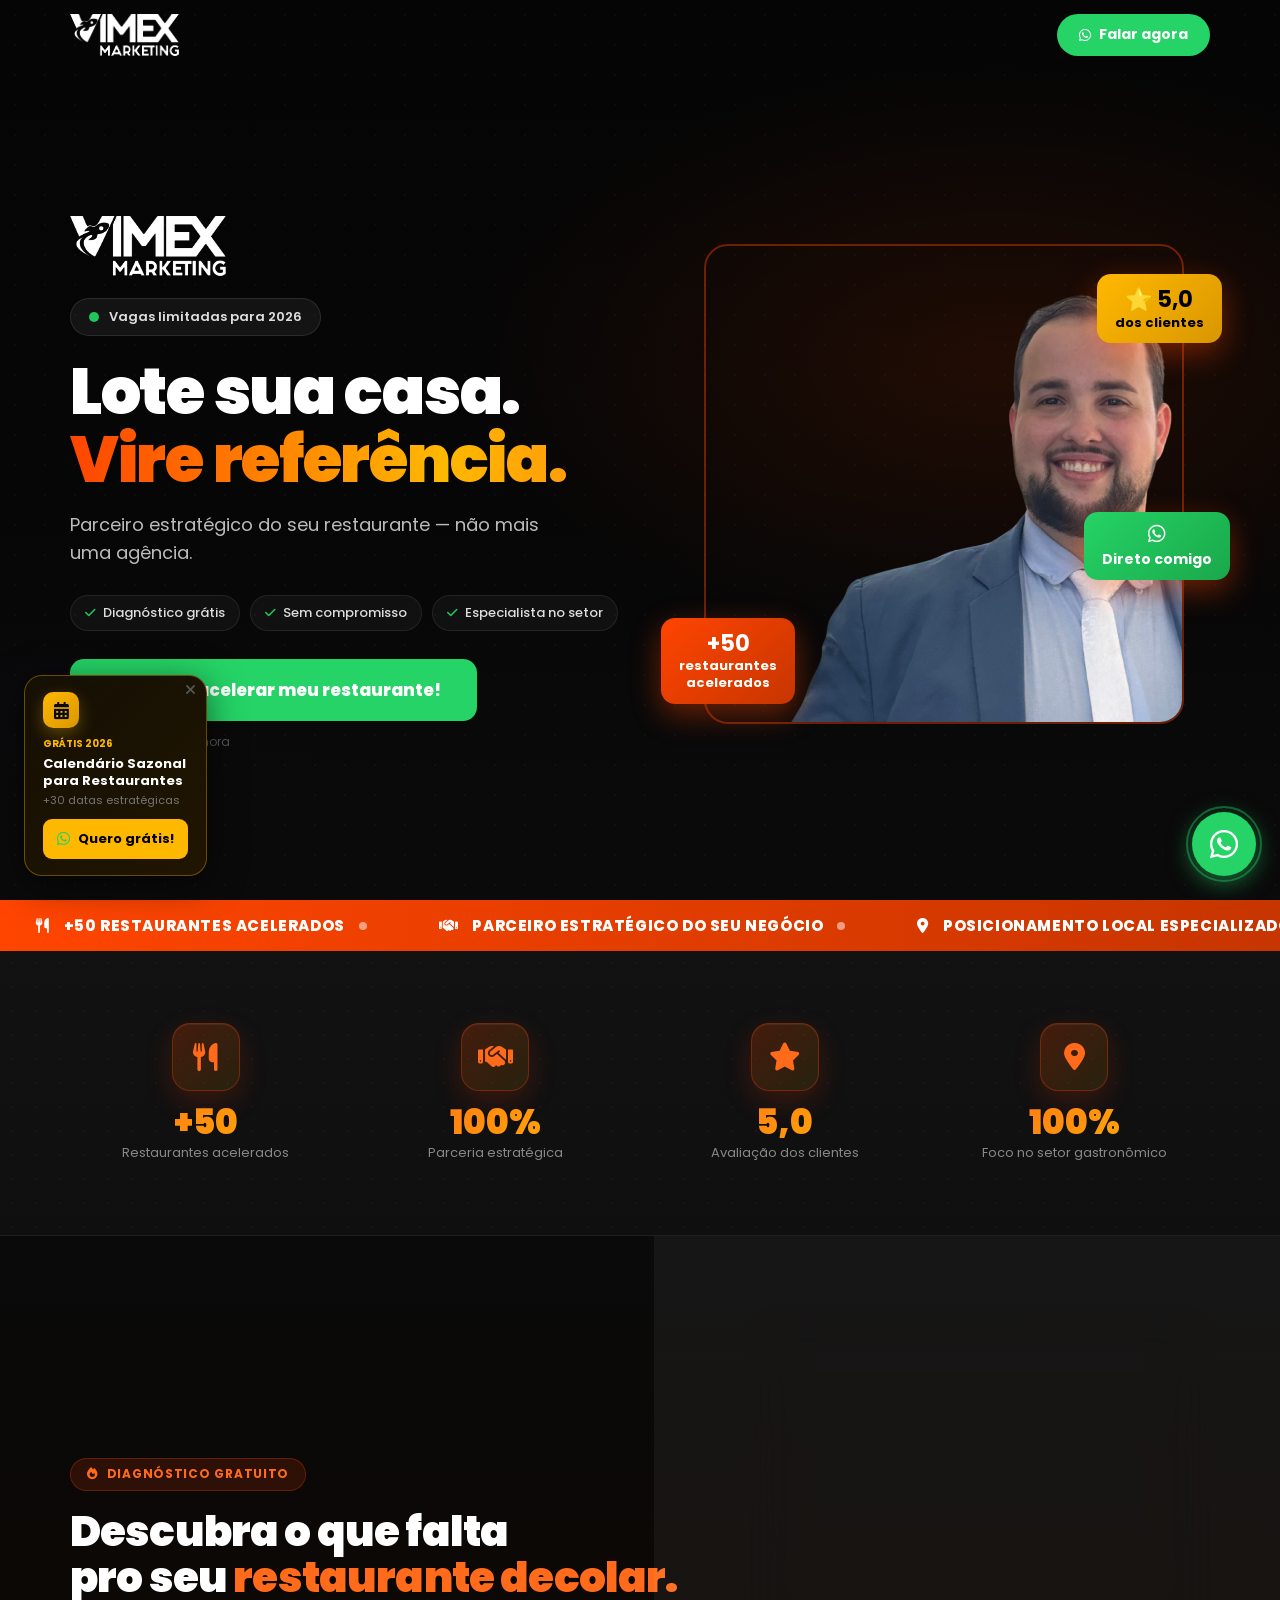
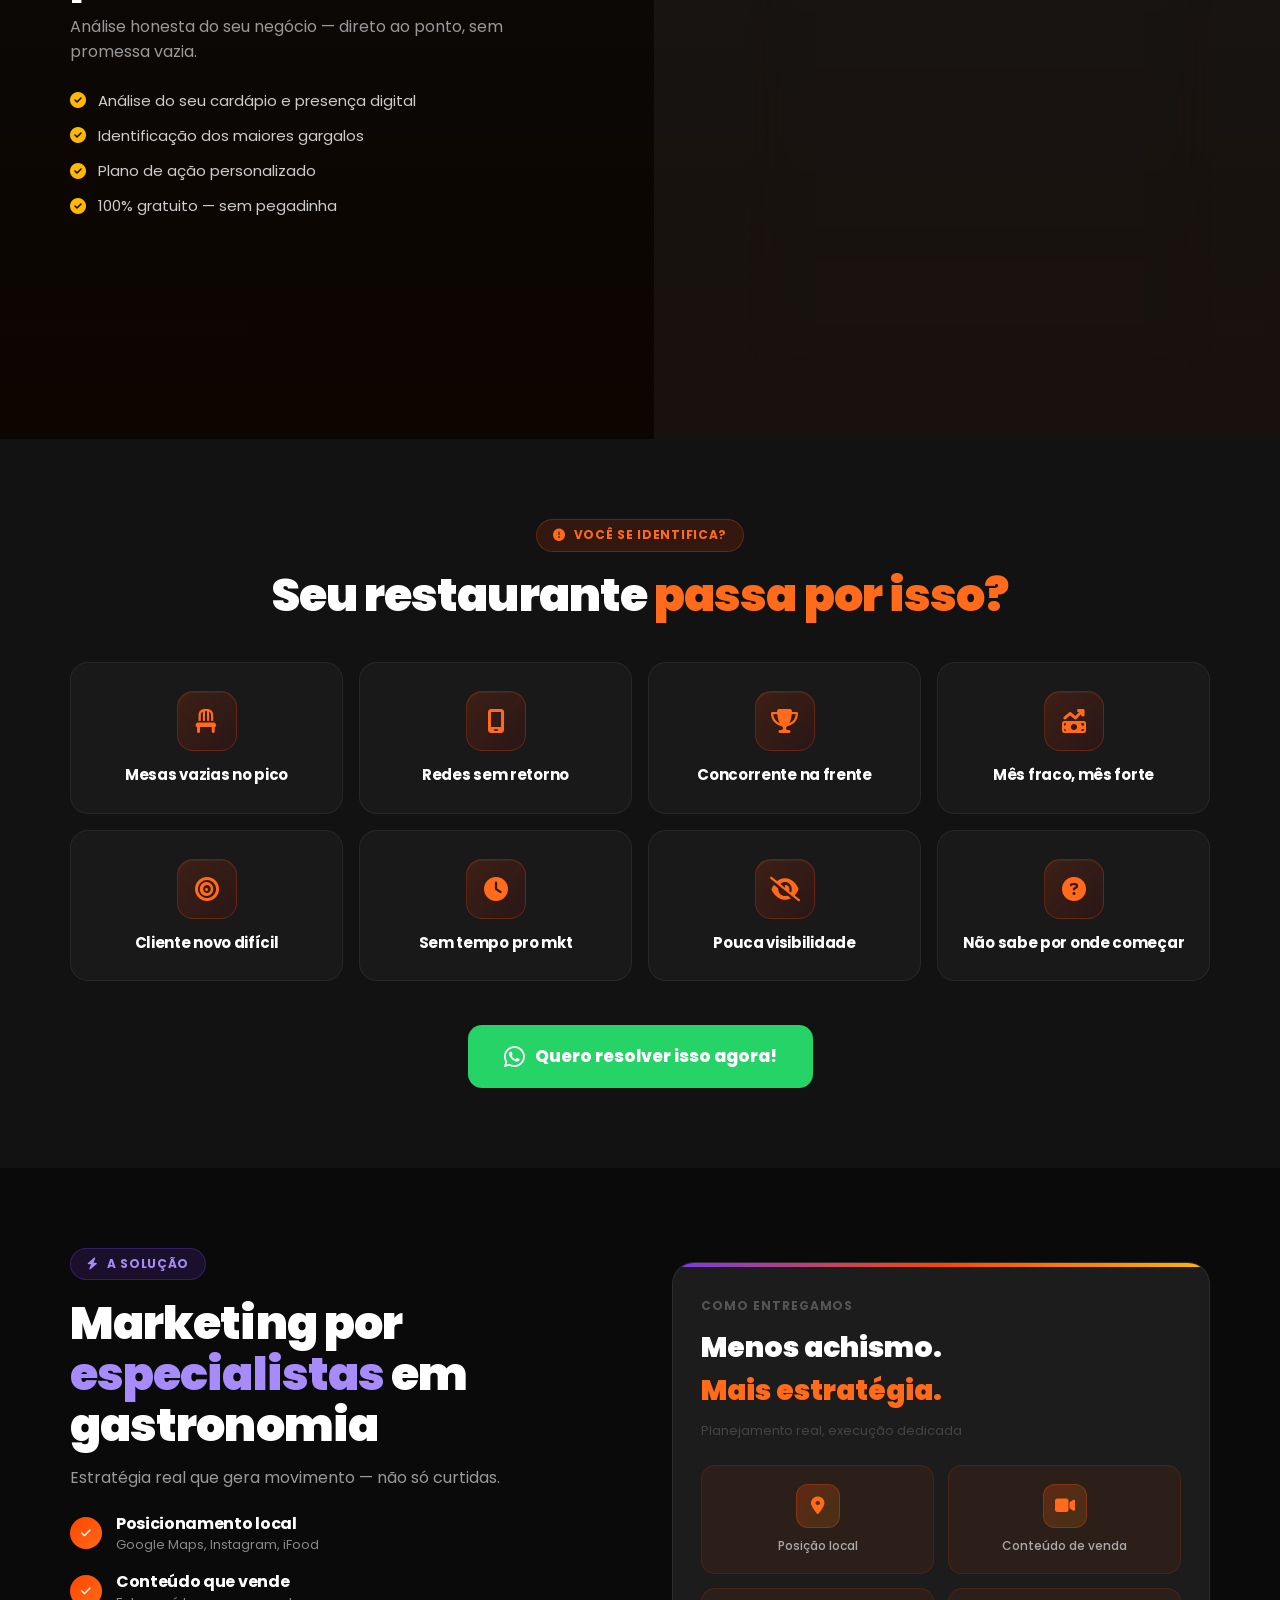
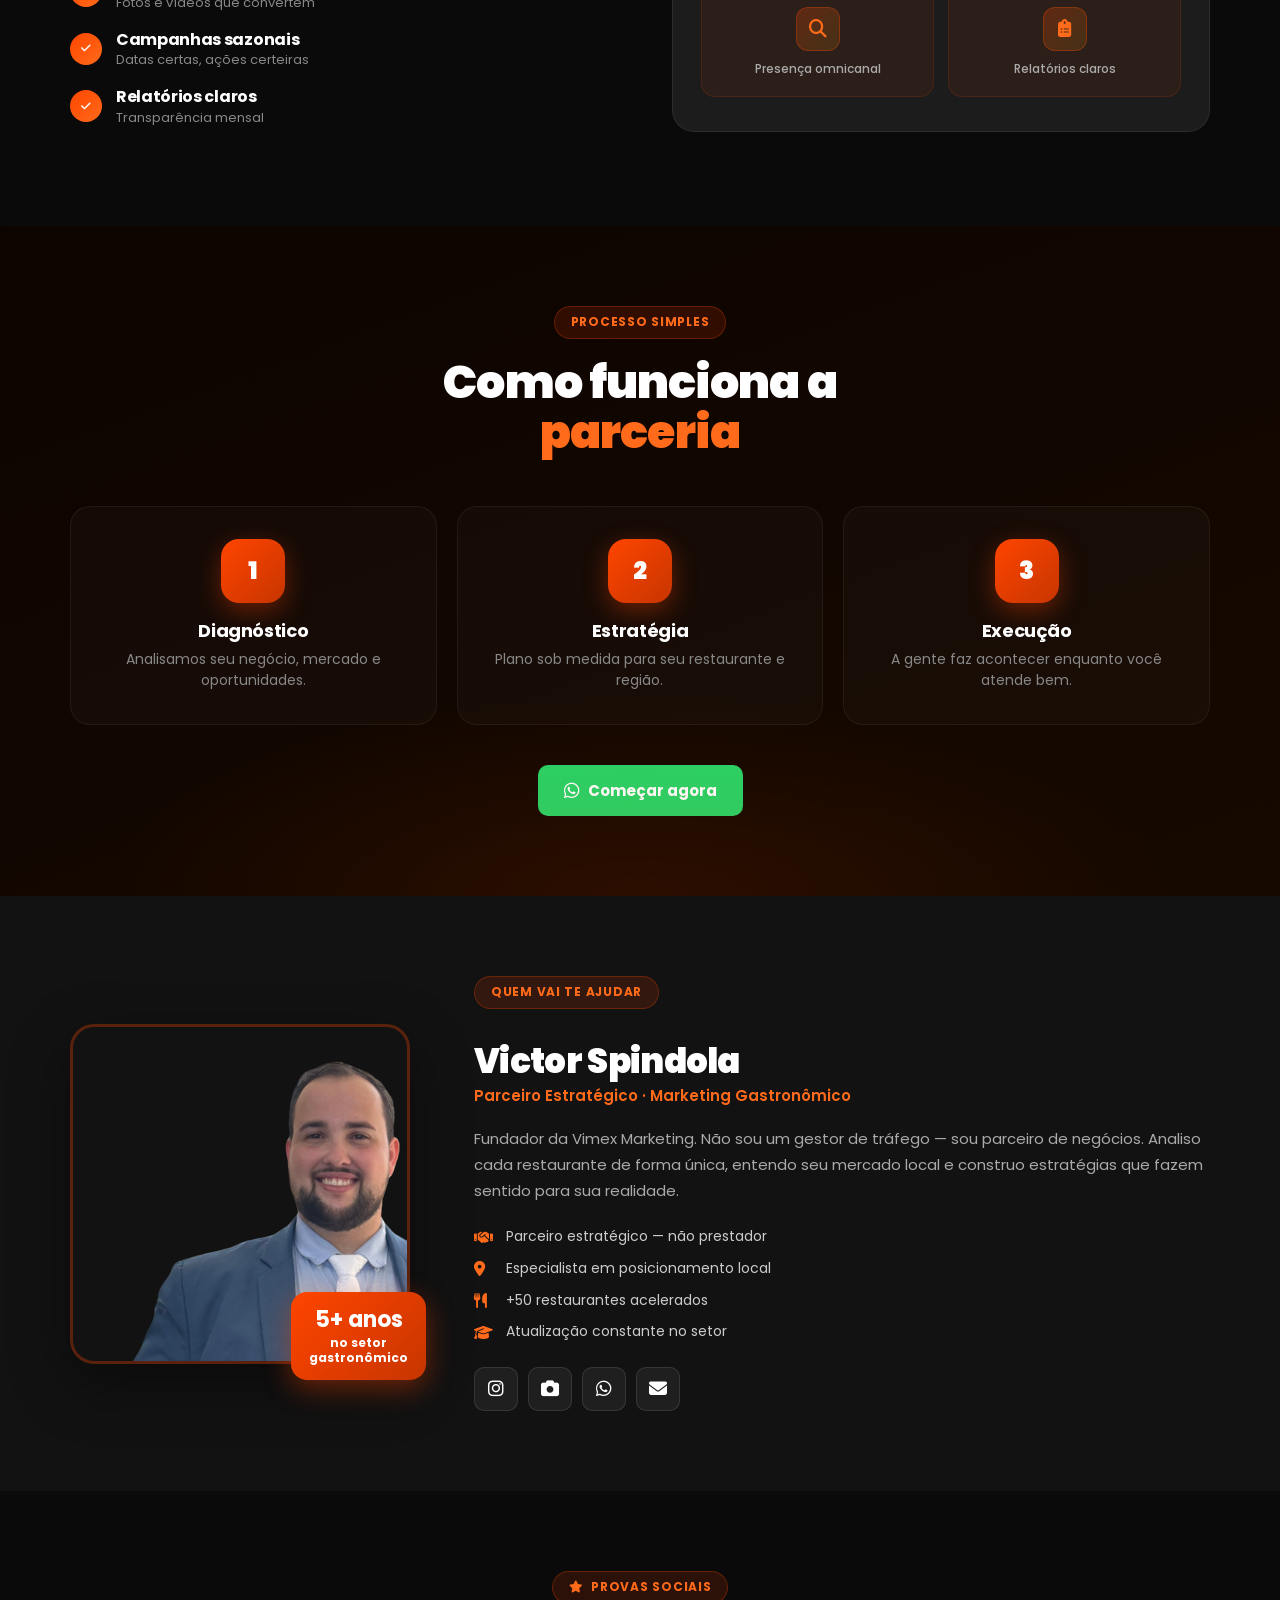
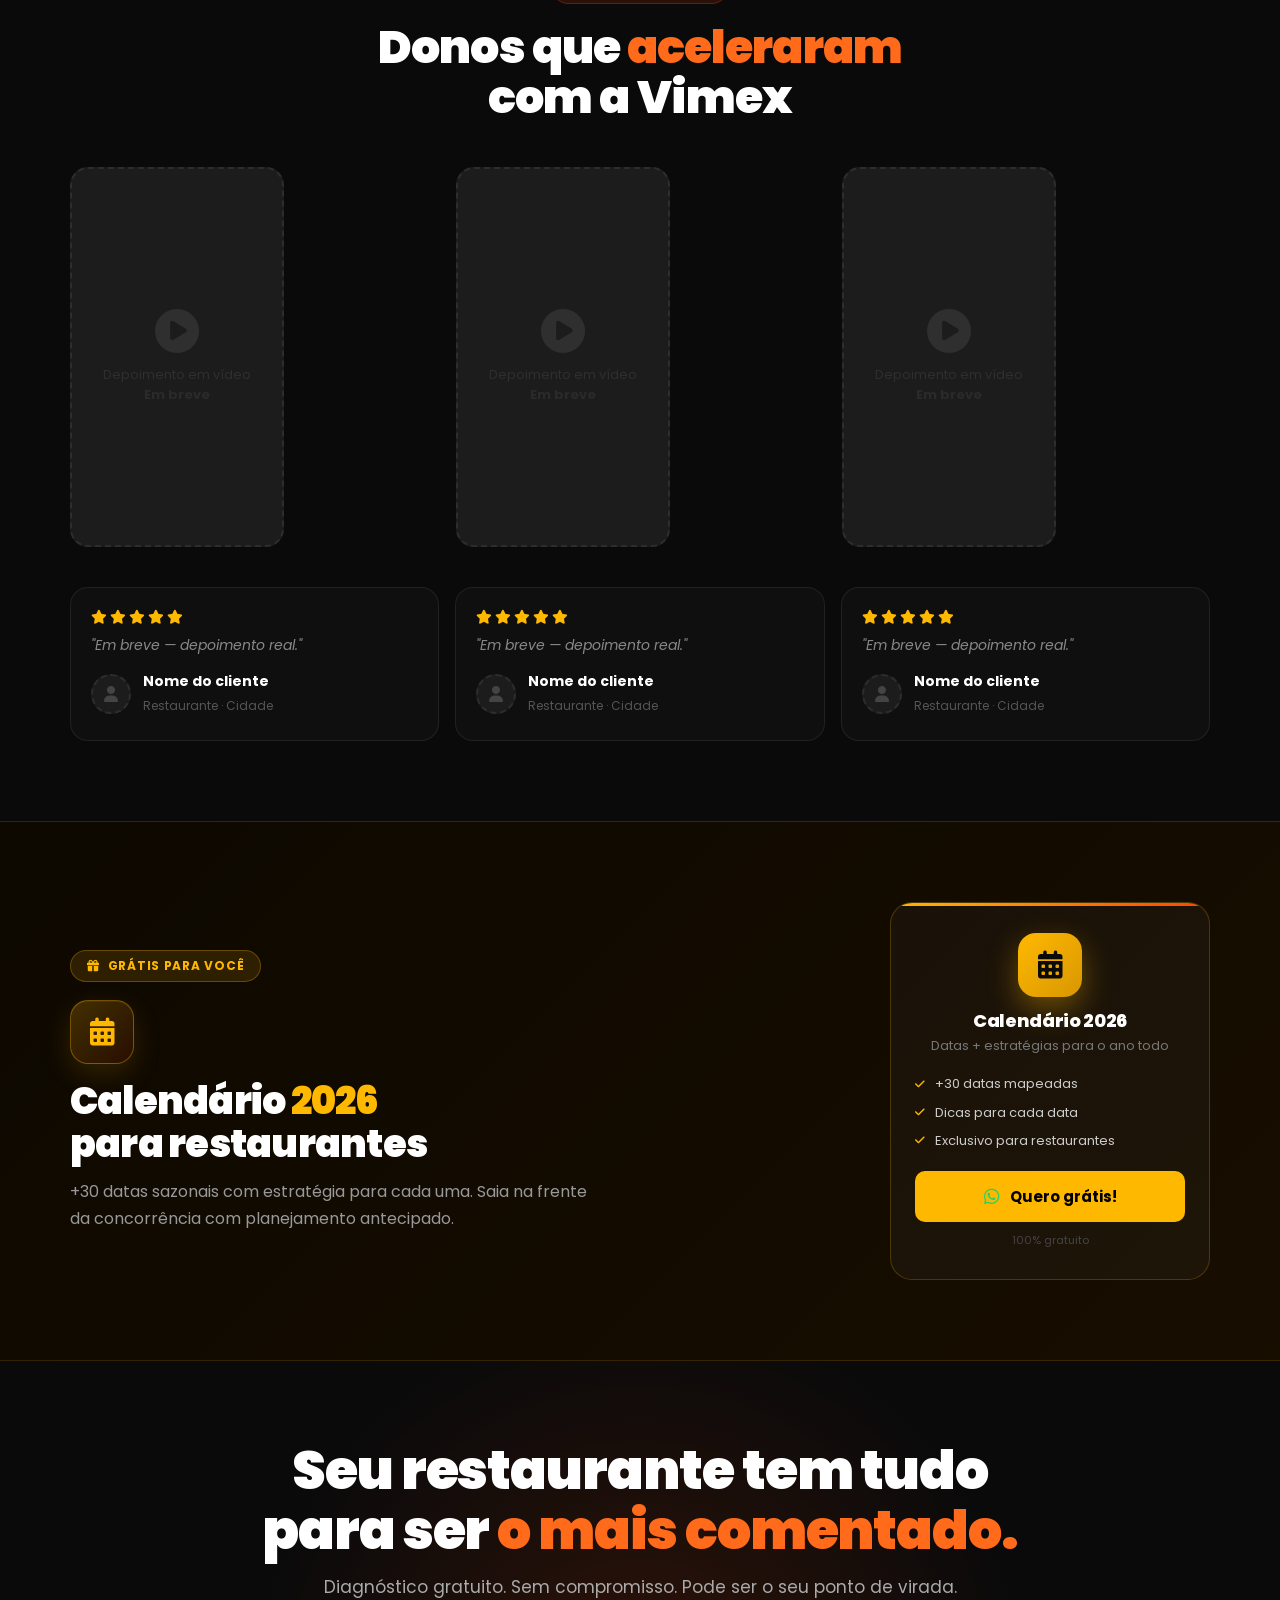
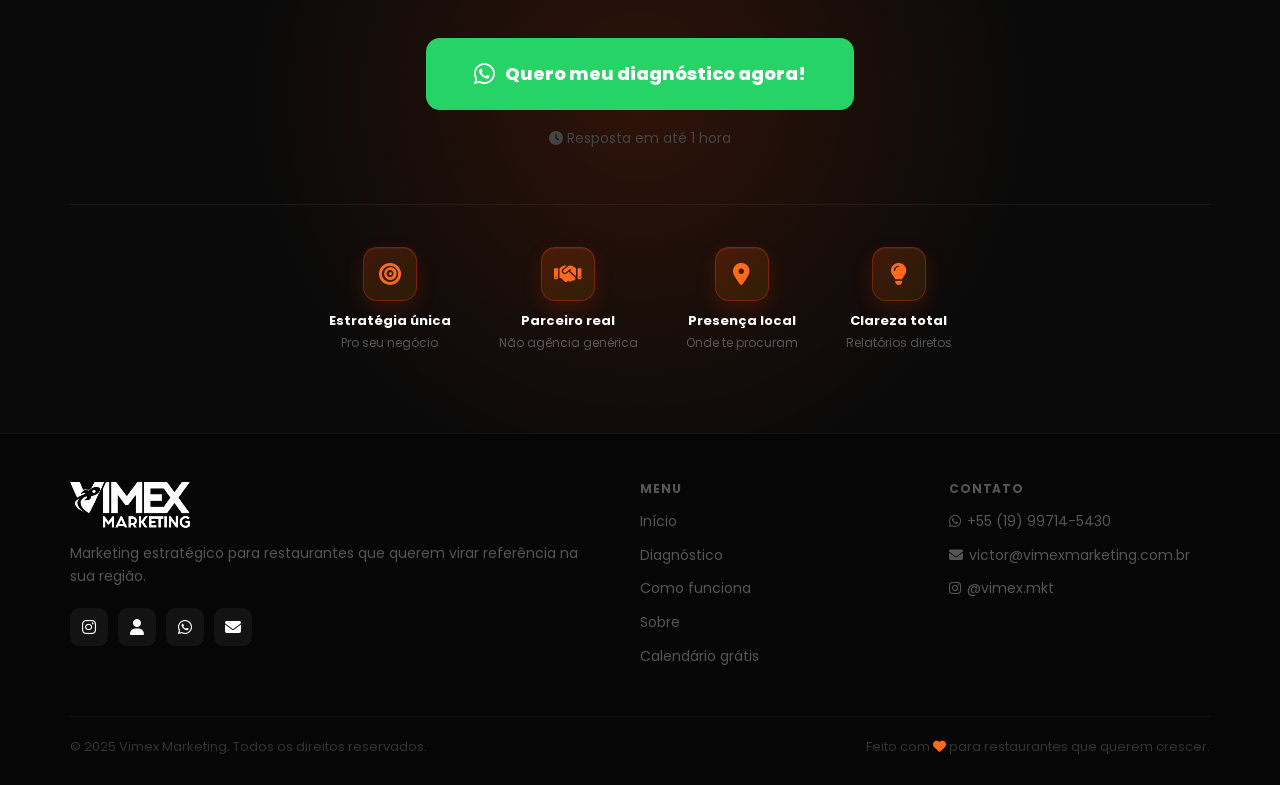
==== commit 44f77e86: "fix: self-hosted HTML5 video instead of YouTube to kill pre-roll ads (gh-pages sync) https://claude." ====
--- a/index.html
+++ b/index.html
@@ -91,26 +91,26 @@
     .hero-vid-bg{
       position:absolute;top:0;left:0;width:100%;height:100%;
       z-index:0;overflow:hidden;pointer-events:none;
-    }
-    .hero-vid-bg iframe{
+      background:#0a0a0a url('https://images.unsplash.com/photo-1517248135467-4c7edcad34c4?w=1920&h=1080&fit=crop&q=80') center/cover no-repeat;
+    }
+    .hero-vid-bg video{
       position:absolute;top:50%;left:50%;
       transform:translate(-50%,-50%);
-      width:177.78vh;   /* 16:9 → fill height */
-      height:100vh;
-      min-width:100%;
-      min-height:56.25vw; /* 16:9 → fill width */
+      min-width:100%;min-height:100%;
+      width:auto;height:auto;
+      object-fit:cover;
     }
     .hero-vid-overlay{
       position:absolute;inset:0;
       background:
         linear-gradient(180deg,
-          rgba(0,0,0,.52) 0%,
+          rgba(0,0,0,.5) 0%,
           rgba(0,0,0,.42) 55%,
           rgba(10,10,10,.96) 88%,
           rgba(10,10,10,1) 100%
         ),
-        radial-gradient(ellipse 70% 55% at 78% 40%,rgba(255,69,0,.18) 0%,transparent 60%),
-        radial-gradient(ellipse 40% 40% at 5% 90%,rgba(124,58,237,.12) 0%,transparent 55%);
+        radial-gradient(ellipse 70% 55% at 78% 40%,rgba(255,69,0,.2) 0%,transparent 60%),
+        radial-gradient(ellipse 40% 40% at 5% 90%,rgba(124,58,237,.13) 0%,transparent 55%);
     }
 
     /* ═══ BUTTONS ═══ */
@@ -742,13 +742,12 @@
 <!-- ═══ HERO ═══ -->
 <section class="hero" id="topo">
 
-  <!-- YouTube video background -->
+  <!-- Hero video background (self-hosted, no ads) -->
   <div class="hero-vid-bg">
-    <iframe src="https://www.youtube.com/embed/WSTf9Bja7is?autoplay=1&mute=1&loop=1&playlist=WSTf9Bja7is&controls=0&rel=0&modestbranding=1&iv_load_policy=3&disablekb=1&fs=0&cc_load_policy=0"
-      frameborder="0"
-      allow="autoplay; fullscreen"
-      loading="eager"
-      title=""></iframe>
+    <video autoplay muted loop playsinline preload="auto"
+           poster="https://images.unsplash.com/photo-1517248135467-4c7edcad34c4?w=1920&h=1080&fit=crop&q=80">
+      <source src="assets/hero-video.mp4" type="video/mp4">
+    </video>
     <div class="hero-vid-overlay"></div>
   </div>
 
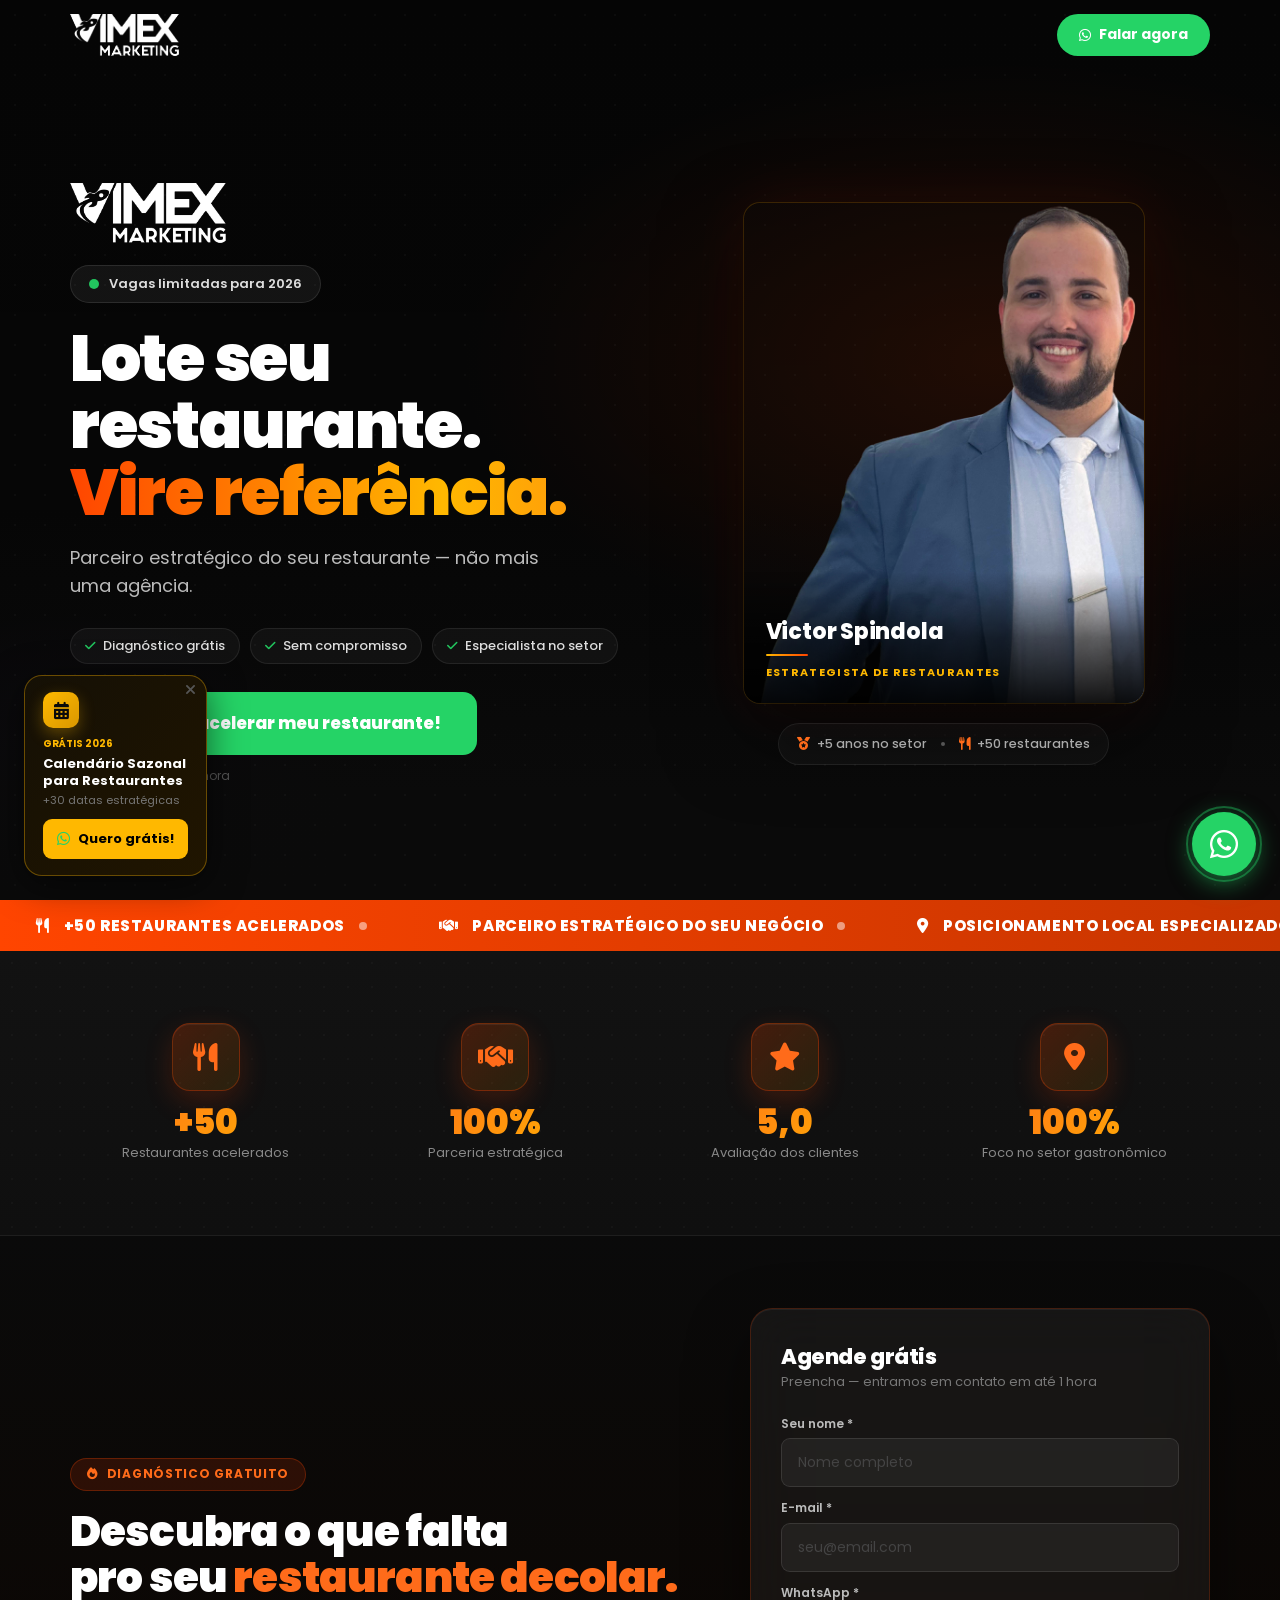
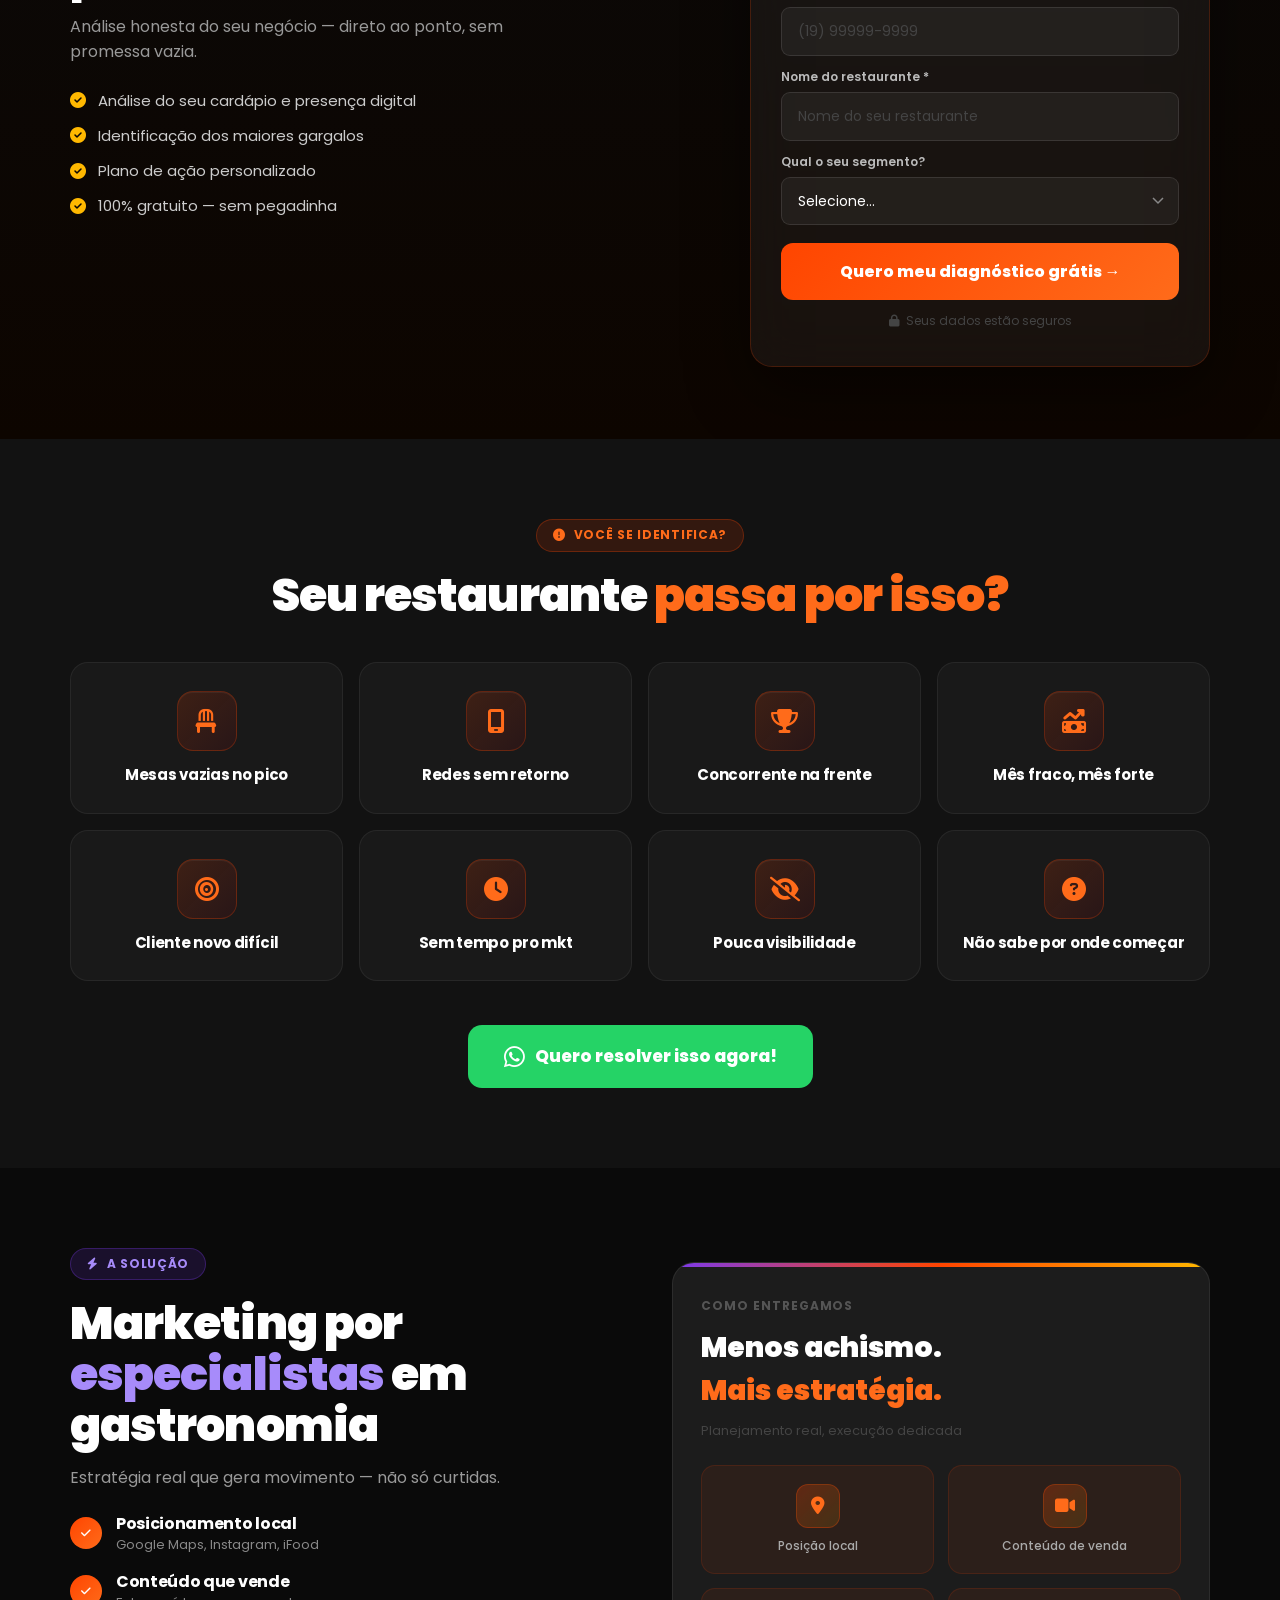
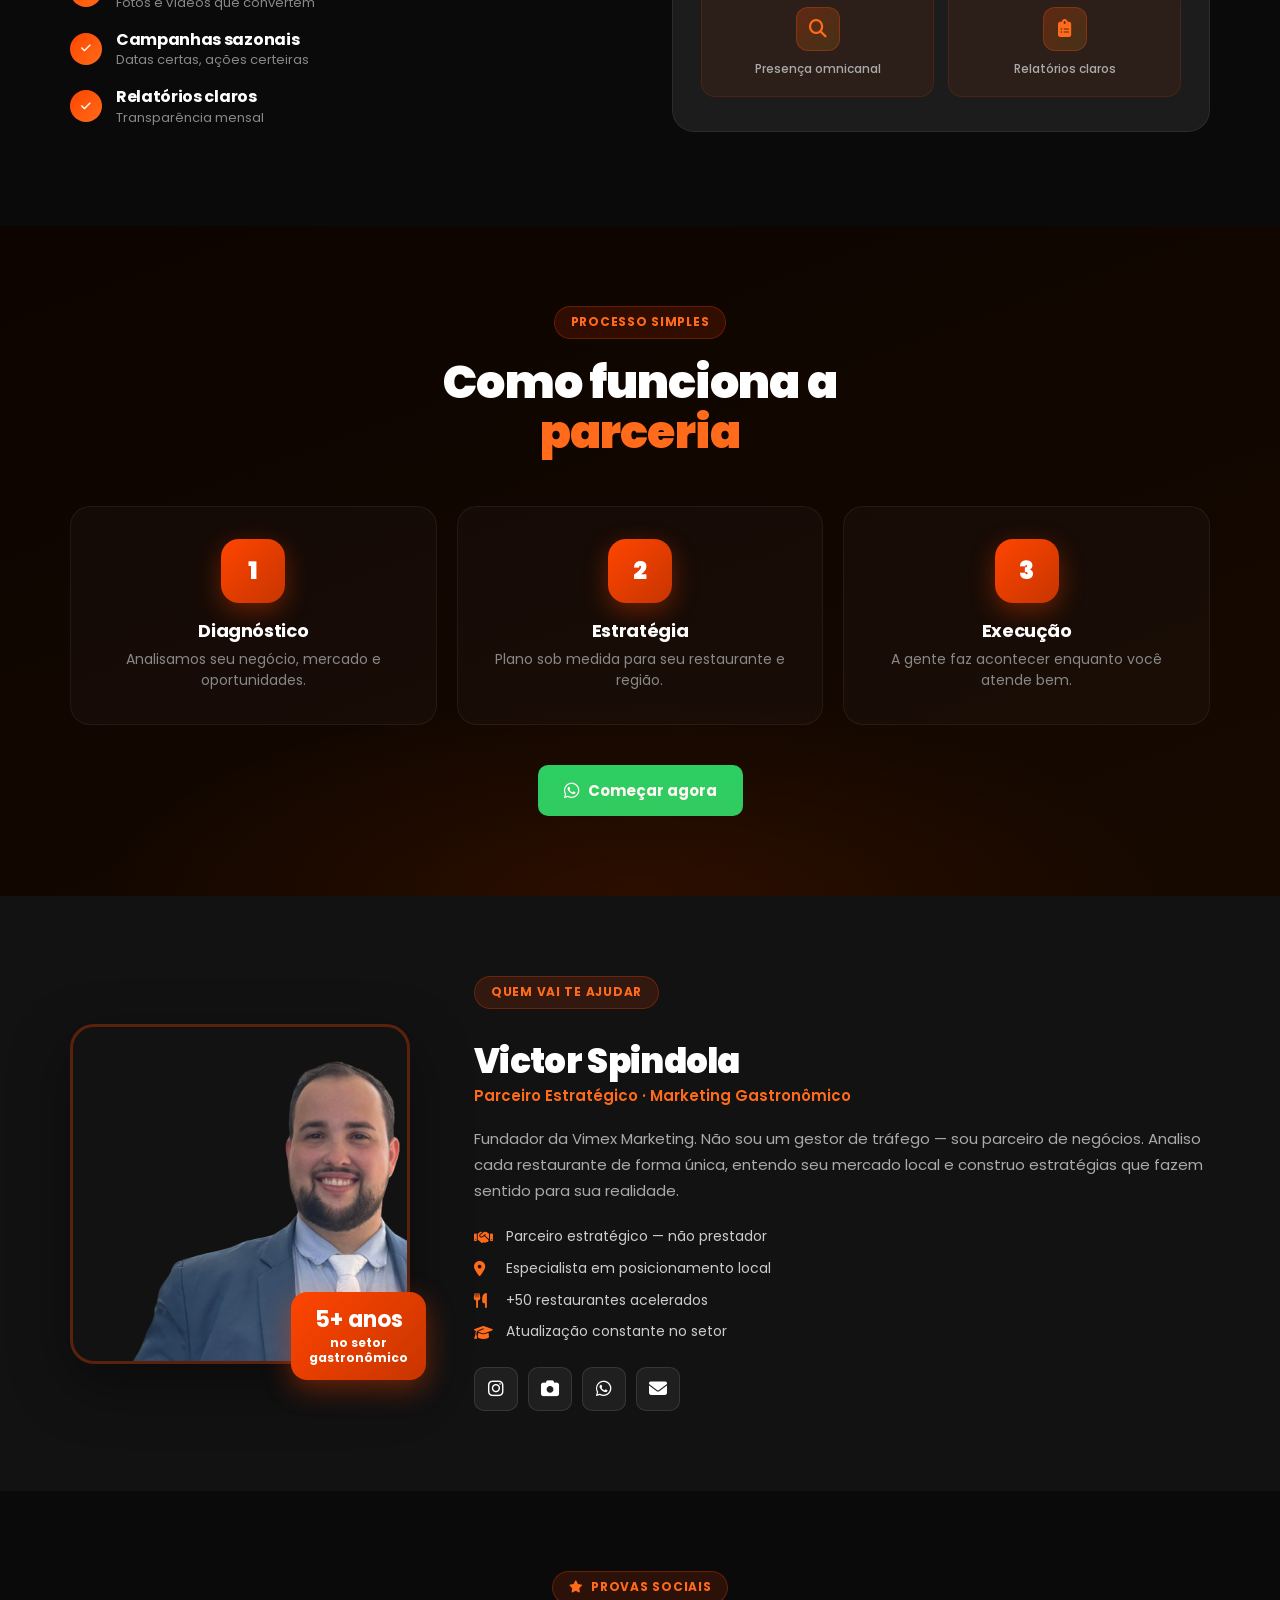
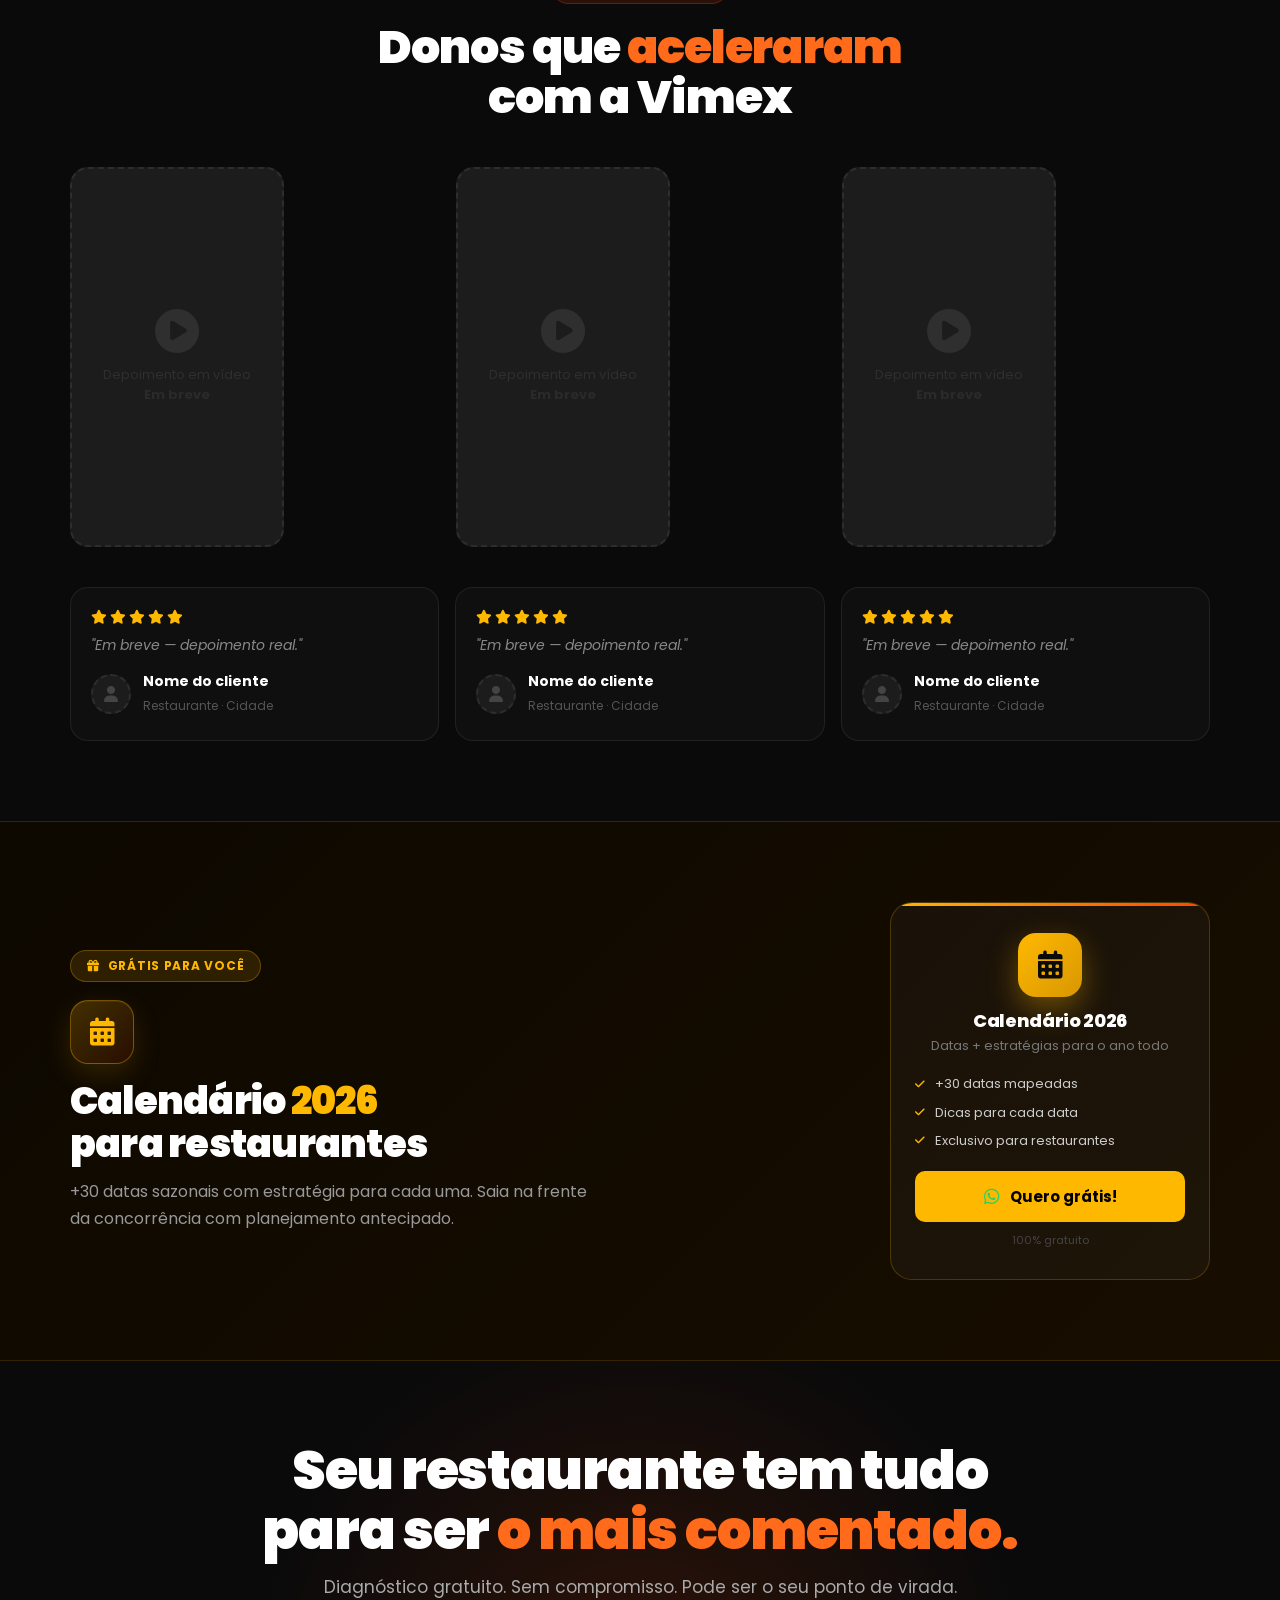
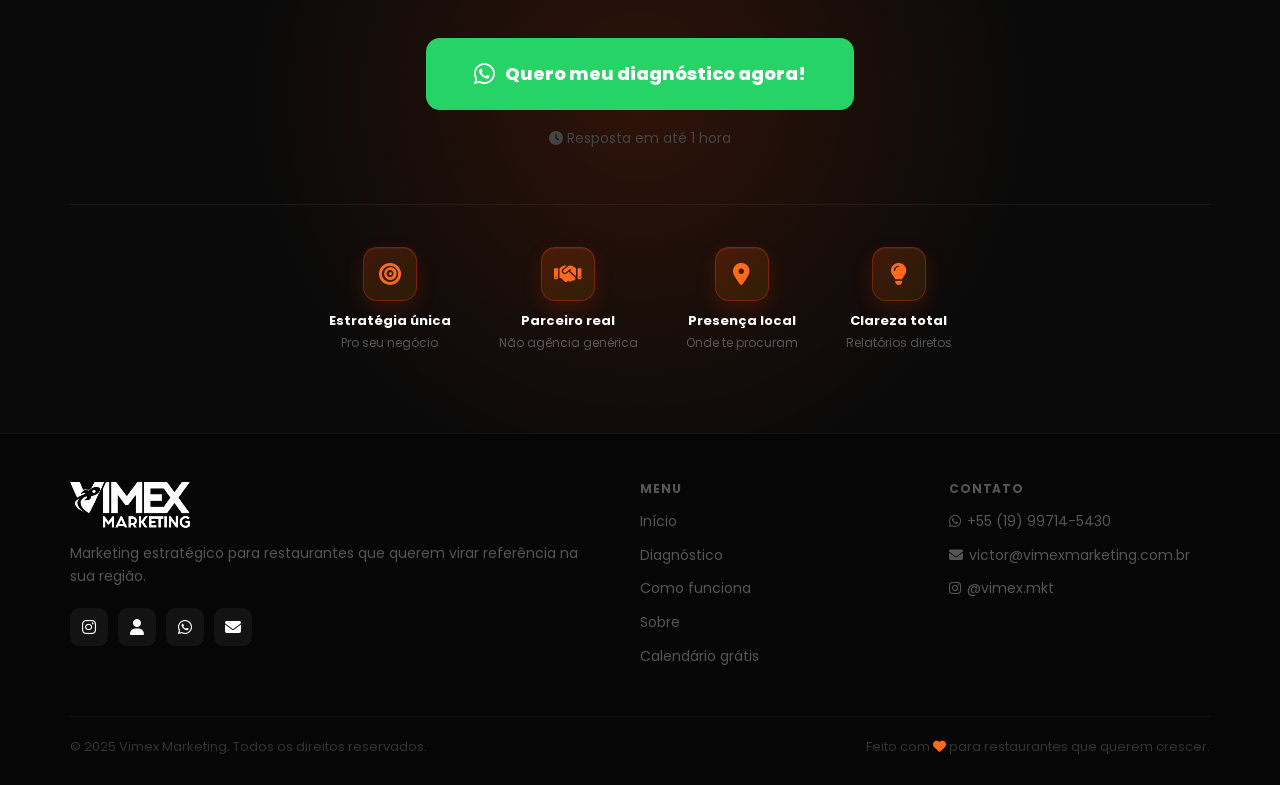
==== commit 2d2d6fe3: "refactor: editorial portrait + headline tweak (gh-pages sync) https://claude.ai/code/session_0159uf4" ====
--- a/index.html
+++ b/index.html
@@ -241,15 +241,20 @@
     .hero-cta-stack{display:flex;flex-direction:column;gap:12px;align-items:flex-start}
     .hero-cta-note{font-size:12px;color:#555;display:flex;align-items:center;gap:6px}
 
-    /* Hero photo column */
-    .hero-photo-col{position:relative;animation:fade-up .9s ease .2s both}
+    /* Hero photo column — editorial portrait */
+    .hero-photo-col{position:relative;animation:fade-up .9s ease .2s both;text-align:center}
     .photo-frame{
-      position:relative;width:100%;max-width:480px;margin:0 auto;
-      aspect-ratio:1/1;border-radius:24px;overflow:hidden;
-      border:2px solid rgba(255,69,0,.4);
-      animation:border-glow 3s ease-in-out infinite;
-    }
-    .photo-frame img{width:100%;height:100%;object-fit:cover;object-position:center top}
+      position:relative;width:100%;max-width:400px;margin:0 auto;
+      aspect-ratio:4/5;border-radius:16px;overflow:hidden;
+      box-shadow:
+        0 30px 80px rgba(0,0,0,.55),
+        0 0 0 1px rgba(255,184,0,.18),
+        0 0 60px rgba(255,69,0,.1);
+    }
+    .photo-frame img{
+      width:100%;height:100%;object-fit:cover;object-position:center 18%;
+      filter:contrast(1.04) saturate(1.06);
+    }
     .photo-frame-ph{
       width:100%;height:100%;
       background:linear-gradient(160deg,#1a0a00,#250e00);
@@ -259,19 +264,36 @@
     .photo-frame-ph i{font-size:80px}
     .photo-frame-ph span{font-size:14px}
 
-    .floating-badge{
-      position:absolute;
-      background:linear-gradient(135deg,var(--orange),#c73500);
-      color:#fff;border-radius:14px;
-      padding:12px 18px;
-      box-shadow:0 10px 30px rgba(255,69,0,.4);
-      font-size:13px;font-weight:700;text-align:center;line-height:1.3;
-      animation:bounce-soft 3s ease-in-out infinite;
-    }
-    .floating-badge strong{display:block;font-size:22px}
-    .fb-1{bottom:20px;left:-16px;animation-delay:.4s}
-    .fb-2{top:30px;right:-12px;background:linear-gradient(135deg,var(--gold),#d99700);color:#000;animation-delay:1s}
-    .fb-3{bottom:30%;right:-20px;background:linear-gradient(135deg,var(--wpp),#1aa84a);animation-delay:.2s}
+    .photo-caption{
+      position:absolute;left:0;right:0;bottom:0;
+      padding:48px 22px 22px;
+      background:linear-gradient(180deg,transparent 0%,rgba(0,0,0,.6) 50%,rgba(0,0,0,.92) 100%);
+      text-align:left;
+    }
+    .photo-caption-name{
+      font-size:22px;font-weight:800;color:#fff;line-height:1.1;letter-spacing:-.01em;
+    }
+    .photo-caption-line{
+      width:42px;height:2.5px;margin:10px 0 8px;
+      background:linear-gradient(90deg,var(--gold),var(--orange));
+      border-radius:2px;
+    }
+    .photo-caption-role{
+      font-size:11px;color:var(--gold);
+      font-weight:700;letter-spacing:.12em;text-transform:uppercase;
+    }
+
+    .photo-creds{
+      display:inline-flex;align-items:center;gap:14px;
+      margin-top:20px;font-size:12.5px;color:#aaa;font-weight:500;
+      padding:10px 18px;
+      background:rgba(255,255,255,.03);
+      border:1px solid rgba(255,255,255,.07);
+      border-radius:100px;
+      backdrop-filter:blur(8px);
+    }
+    .photo-creds .dot{width:4px;height:4px;background:#555;border-radius:50%}
+    .photo-creds i{color:var(--orange2);margin-right:7px;font-size:13px}
 
     /* ═══ TICKER ═══ */
     .ticker{
@@ -712,7 +734,7 @@
       .nav-pill{display:none}
       .hero-cta-stack{align-items:stretch}
       .btn-bg-green,.btn-bg-orange{width:100%}
-      .floating-badge{transform:scale(.85)}
+      .photo-frame{max-width:320px}
     }
     @media screen and (max-width:479px){
       .flt-wpp{bottom:14px;right:14px}
@@ -768,7 +790,7 @@
         </div>
 
         <h1 class="hero-title">
-          Lote sua casa.<br>
+          Lote seu restaurante.<br>
           <em>Vire referência.</em>
         </h1>
         <p class="hero-sub">
@@ -802,18 +824,16 @@
             <i class="fas fa-user"></i>
             <span>Foto — Victor Spindola</span>
           </div>
-        </div>
-        <div class="floating-badge fb-1">
-          <strong>+50</strong>
-          restaurantes<br>acelerados
-        </div>
-        <div class="floating-badge fb-2">
-          <strong>⭐ 5,0</strong>
-          dos clientes
-        </div>
-        <div class="floating-badge fb-3">
-          <i class="fab fa-whatsapp" style="font-size:20px"></i>
-          <strong style="font-size:14px;margin-top:4px">Direto comigo</strong>
+          <div class="photo-caption">
+            <div class="photo-caption-name">Victor Spindola</div>
+            <div class="photo-caption-line"></div>
+            <div class="photo-caption-role">Estrategista de Restaurantes</div>
+          </div>
+        </div>
+        <div class="photo-creds">
+          <span><i class="fas fa-medal"></i>+5 anos no setor</span>
+          <span class="dot"></span>
+          <span><i class="fas fa-utensils"></i>+50 restaurantes</span>
         </div>
       </div>
 
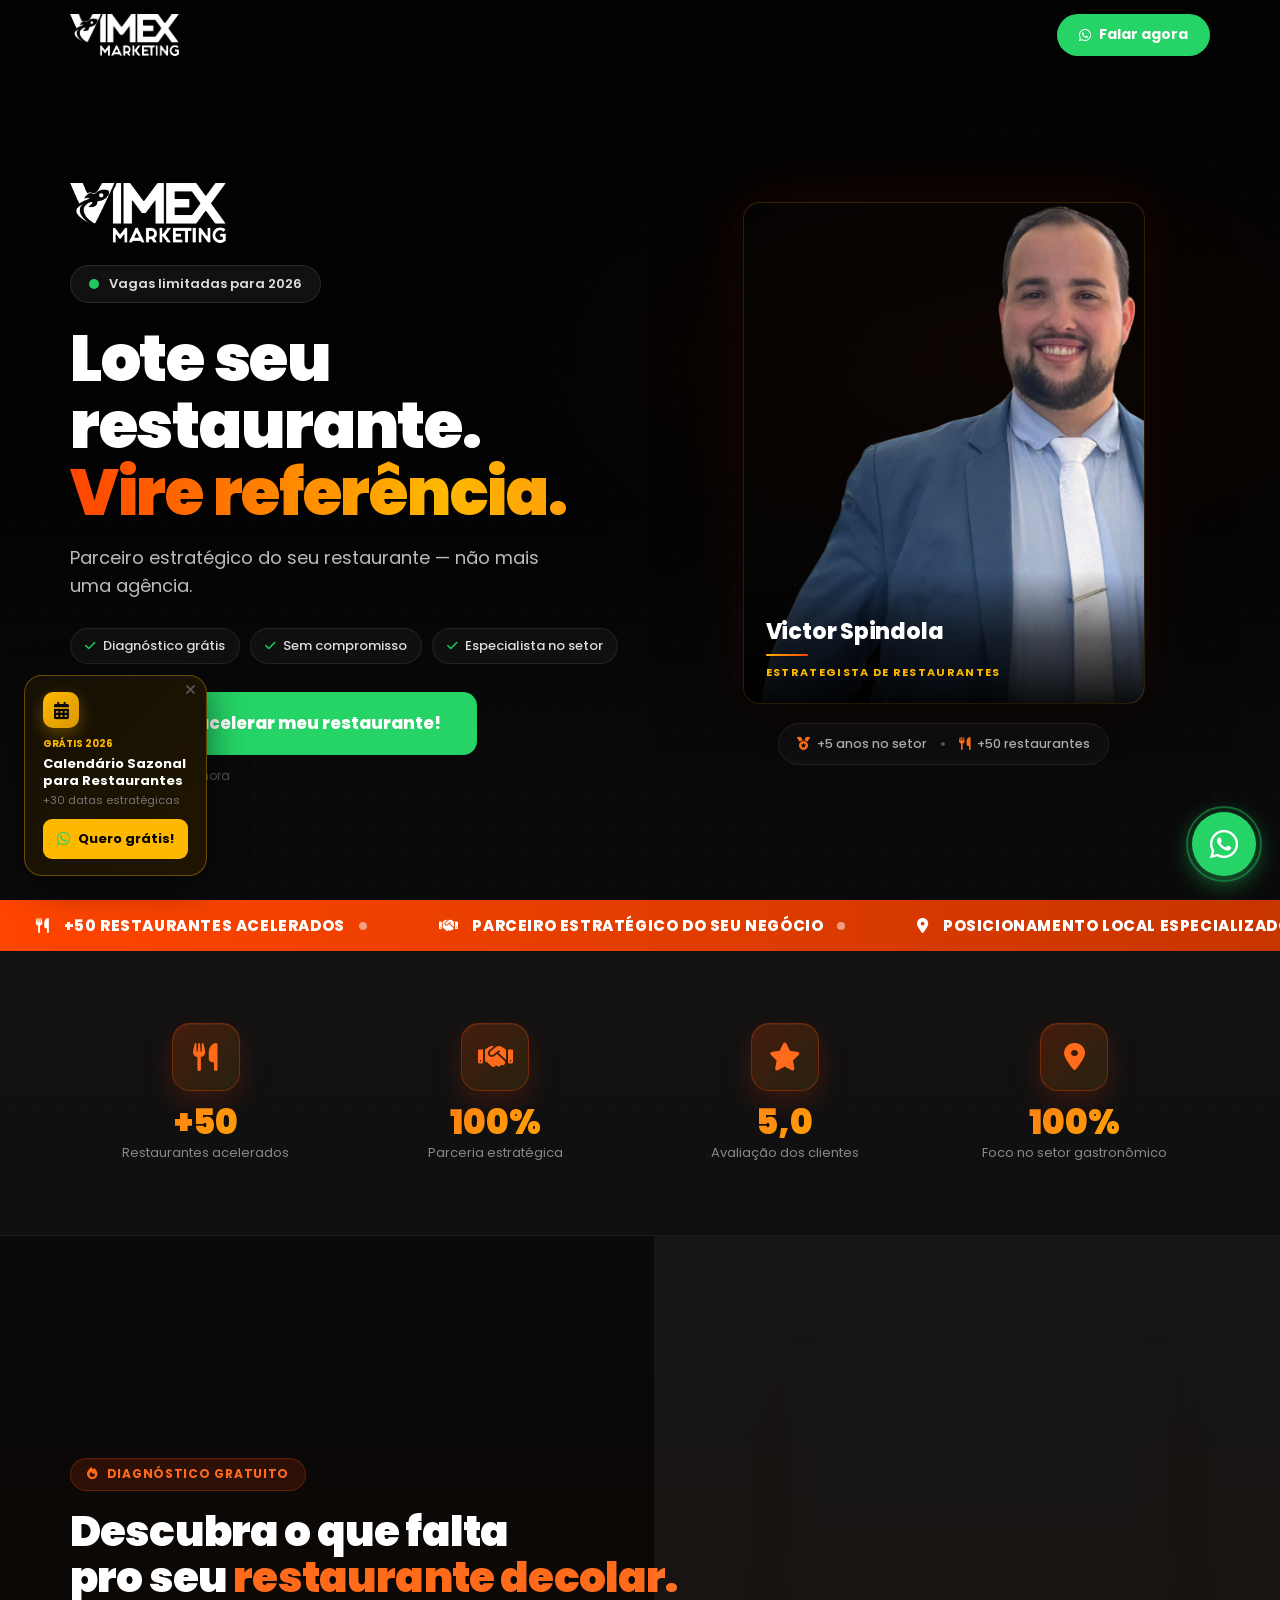
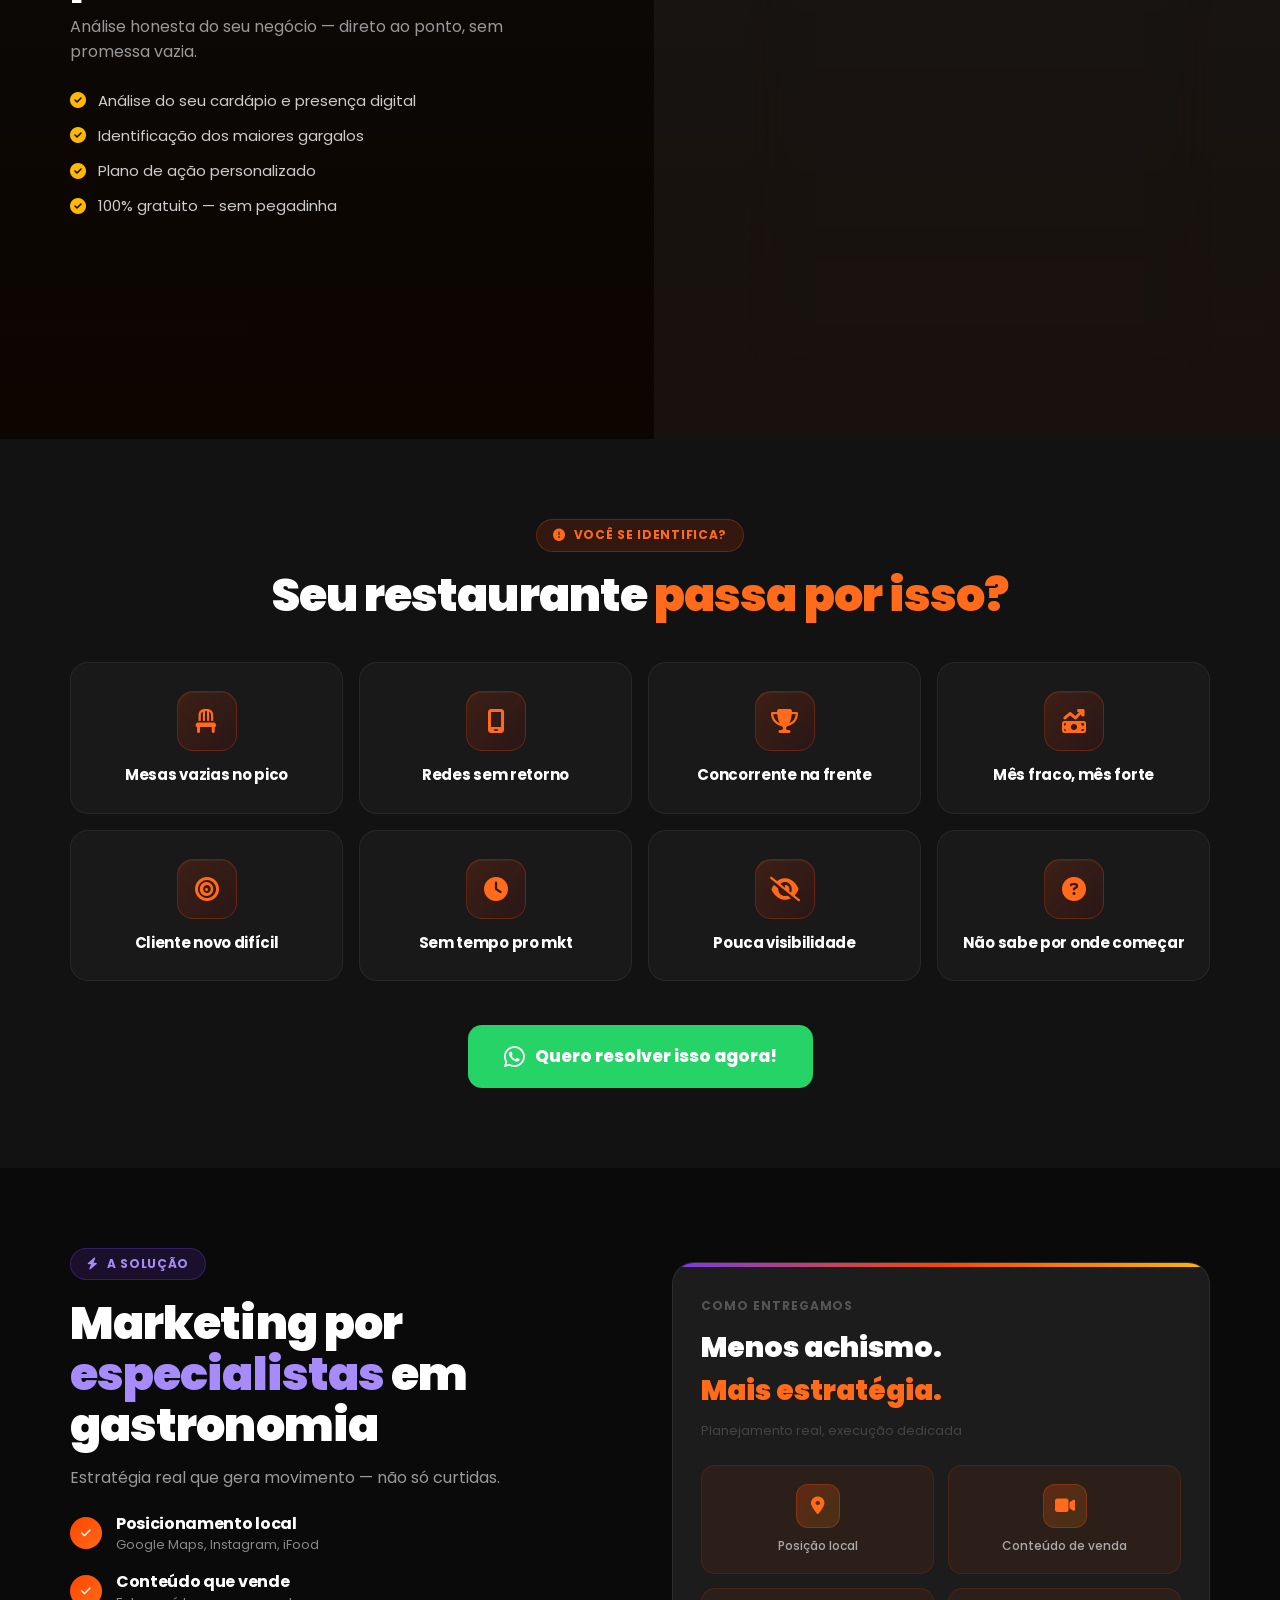
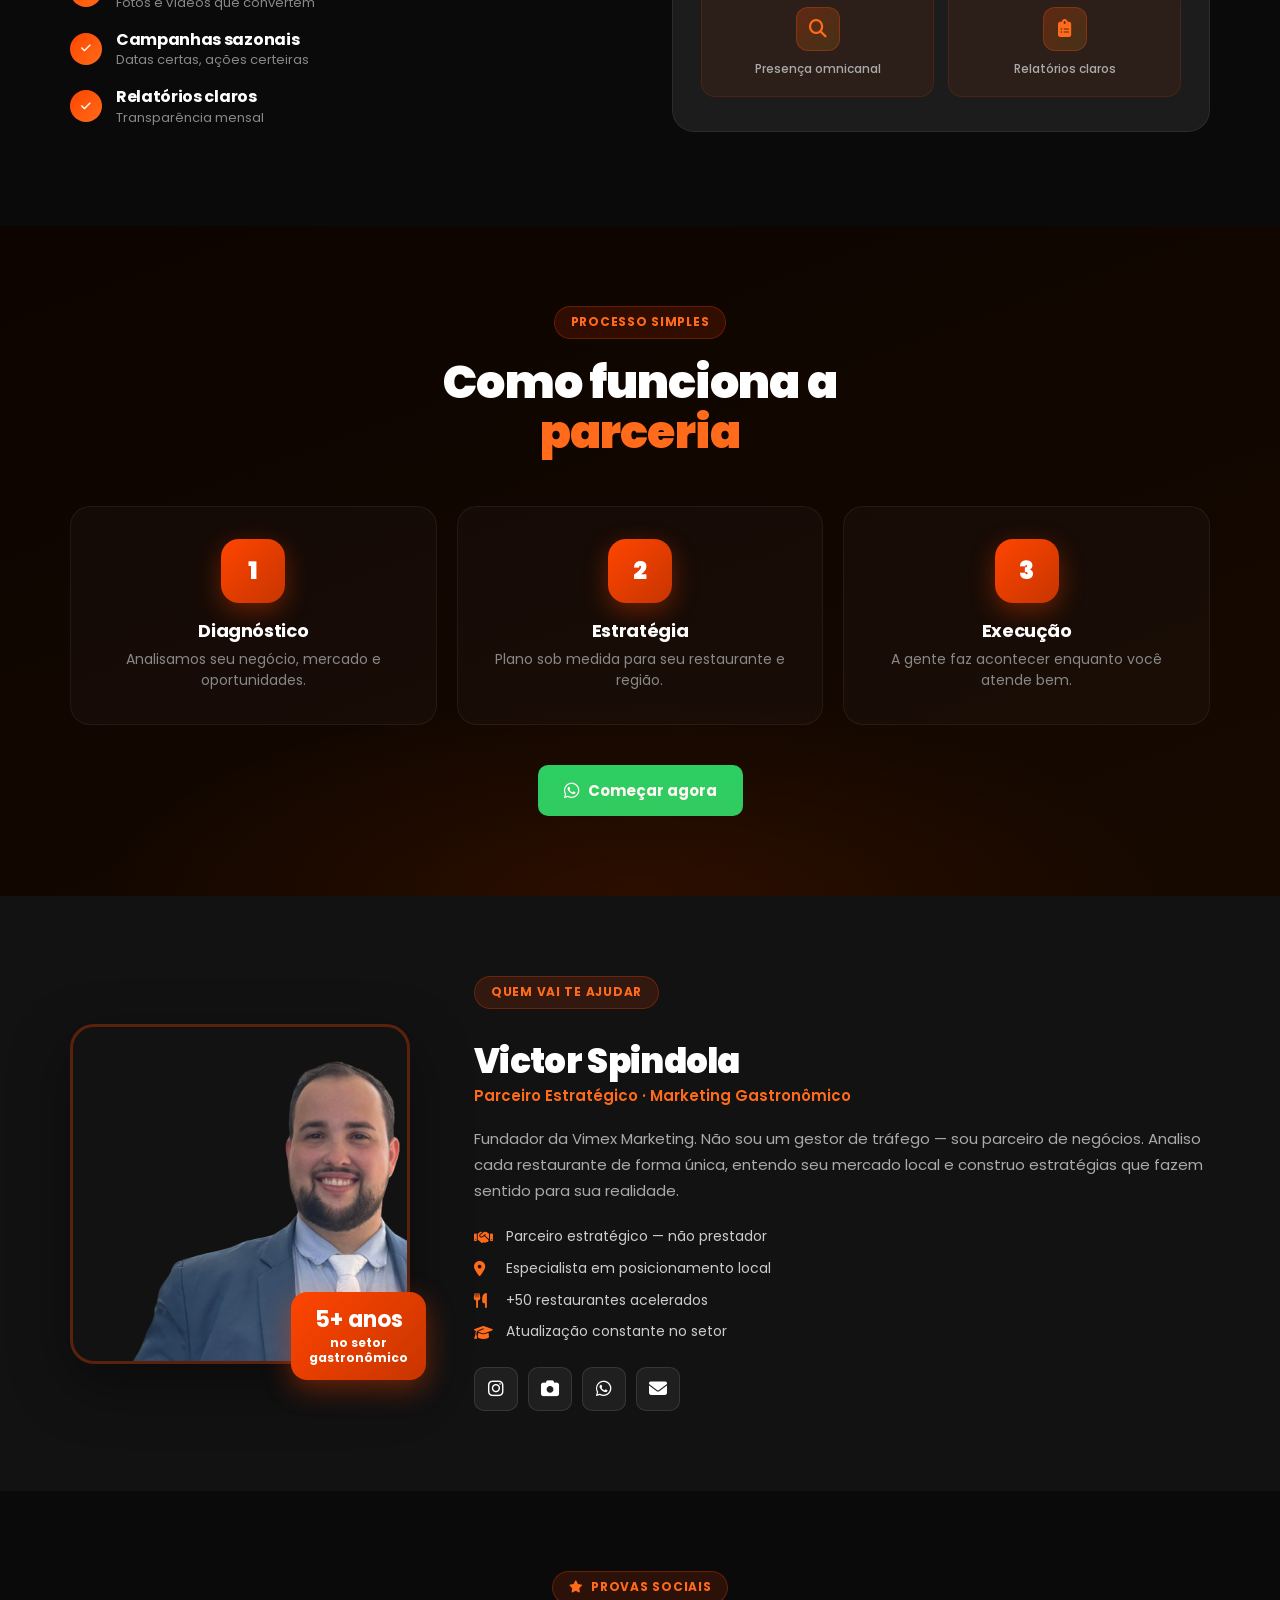
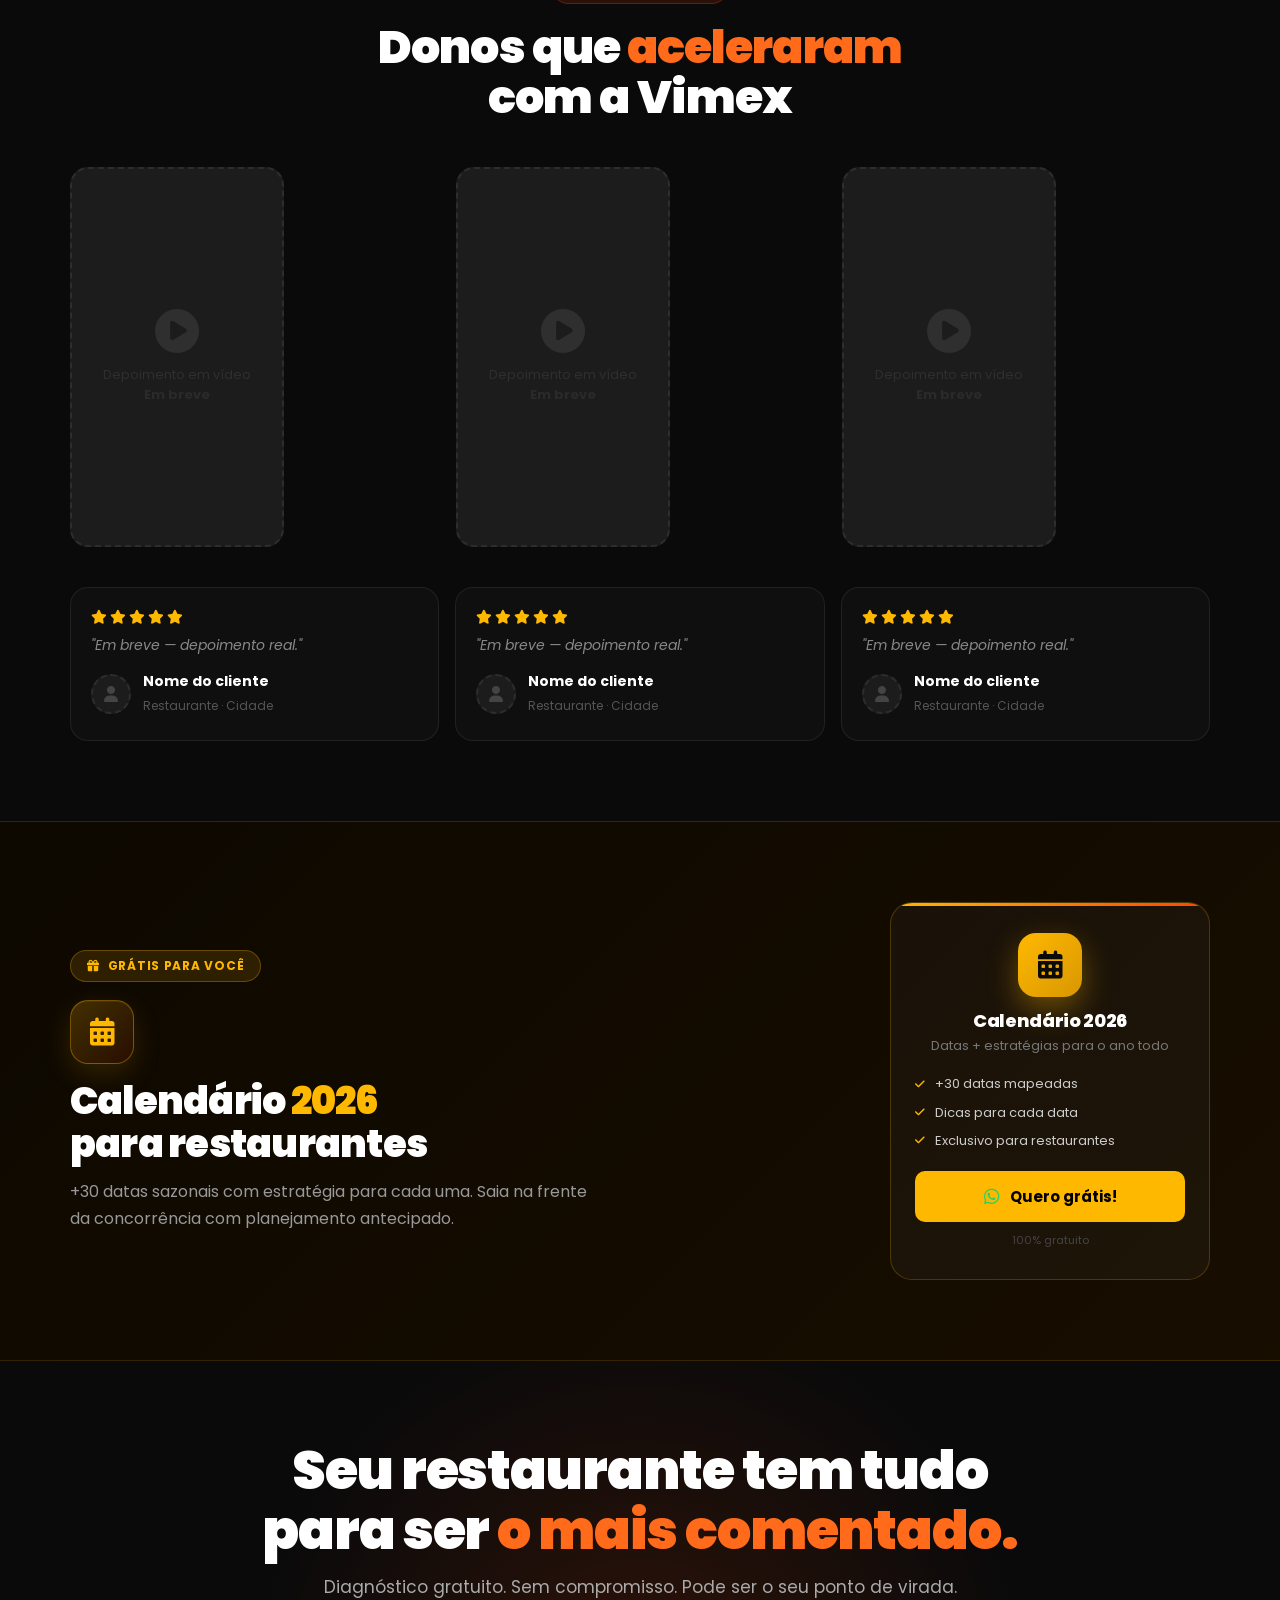
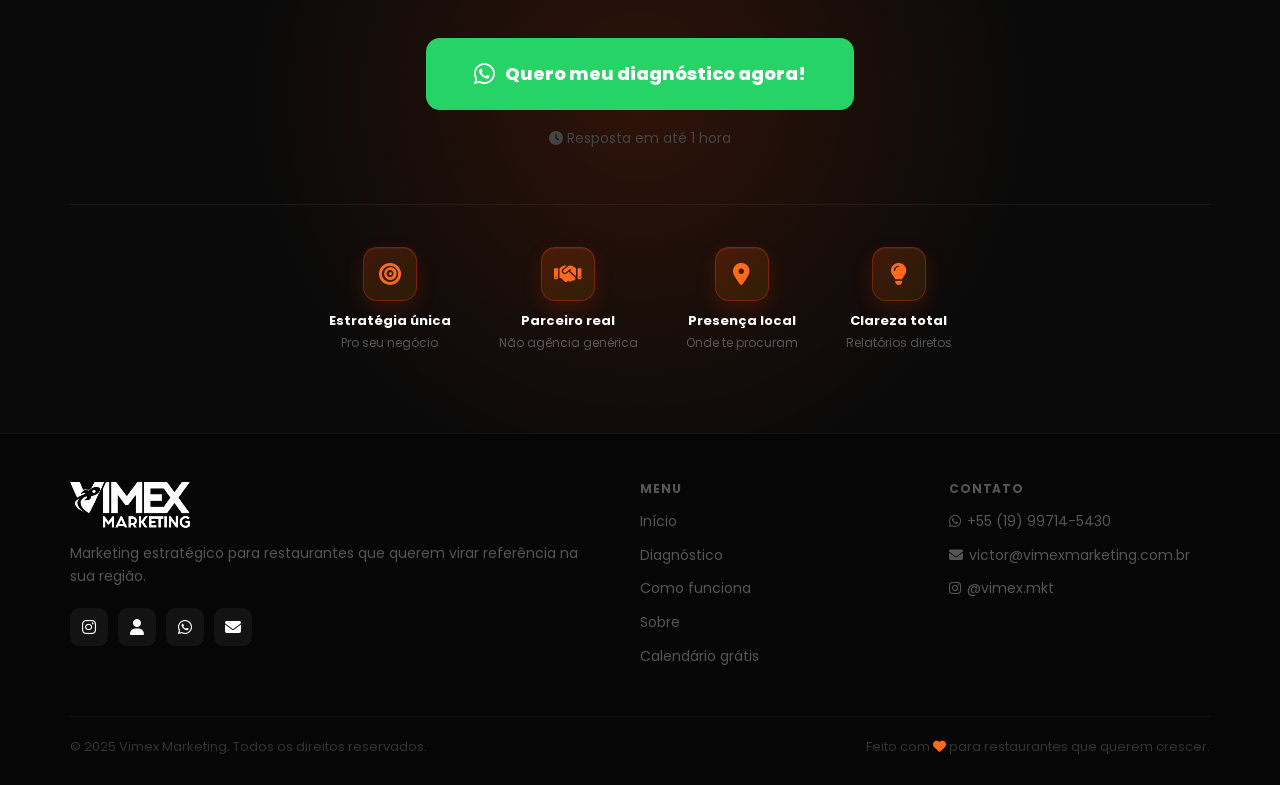
==== commit 9a4a7f21: "style: darken hero overlay (gh-pages sync) https://claude.ai/code/session_0159uf4Pg7kA6REchMY6UUoo" ====
--- a/index.html
+++ b/index.html
@@ -104,13 +104,13 @@
       position:absolute;inset:0;
       background:
         linear-gradient(180deg,
-          rgba(0,0,0,.5) 0%,
-          rgba(0,0,0,.42) 55%,
-          rgba(10,10,10,.96) 88%,
+          rgba(0,0,0,.78) 0%,
+          rgba(0,0,0,.72) 55%,
+          rgba(10,10,10,.97) 88%,
           rgba(10,10,10,1) 100%
         ),
-        radial-gradient(ellipse 70% 55% at 78% 40%,rgba(255,69,0,.2) 0%,transparent 60%),
-        radial-gradient(ellipse 40% 40% at 5% 90%,rgba(124,58,237,.13) 0%,transparent 55%);
+        radial-gradient(ellipse 70% 55% at 78% 40%,rgba(255,69,0,.15) 0%,transparent 60%),
+        radial-gradient(ellipse 40% 40% at 5% 90%,rgba(124,58,237,.1) 0%,transparent 55%);
     }
 
     /* ═══ BUTTONS ═══ */
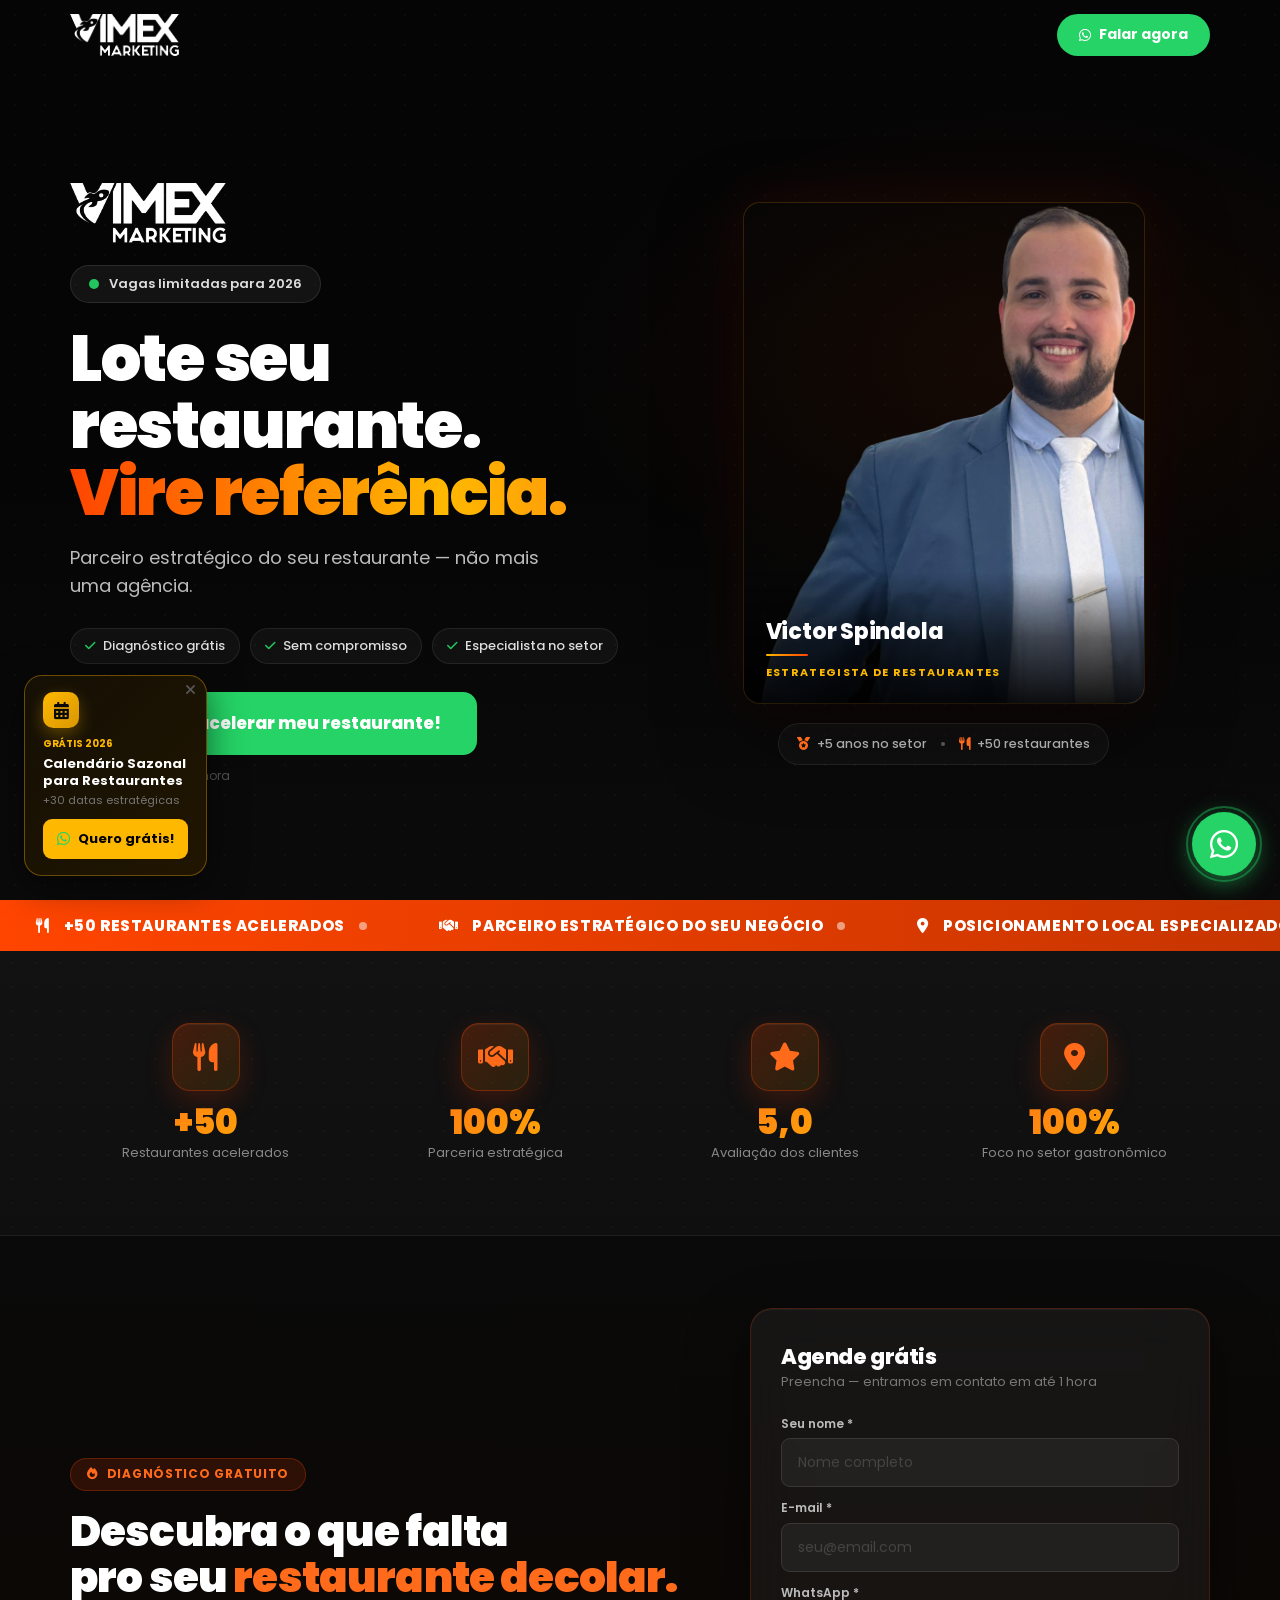
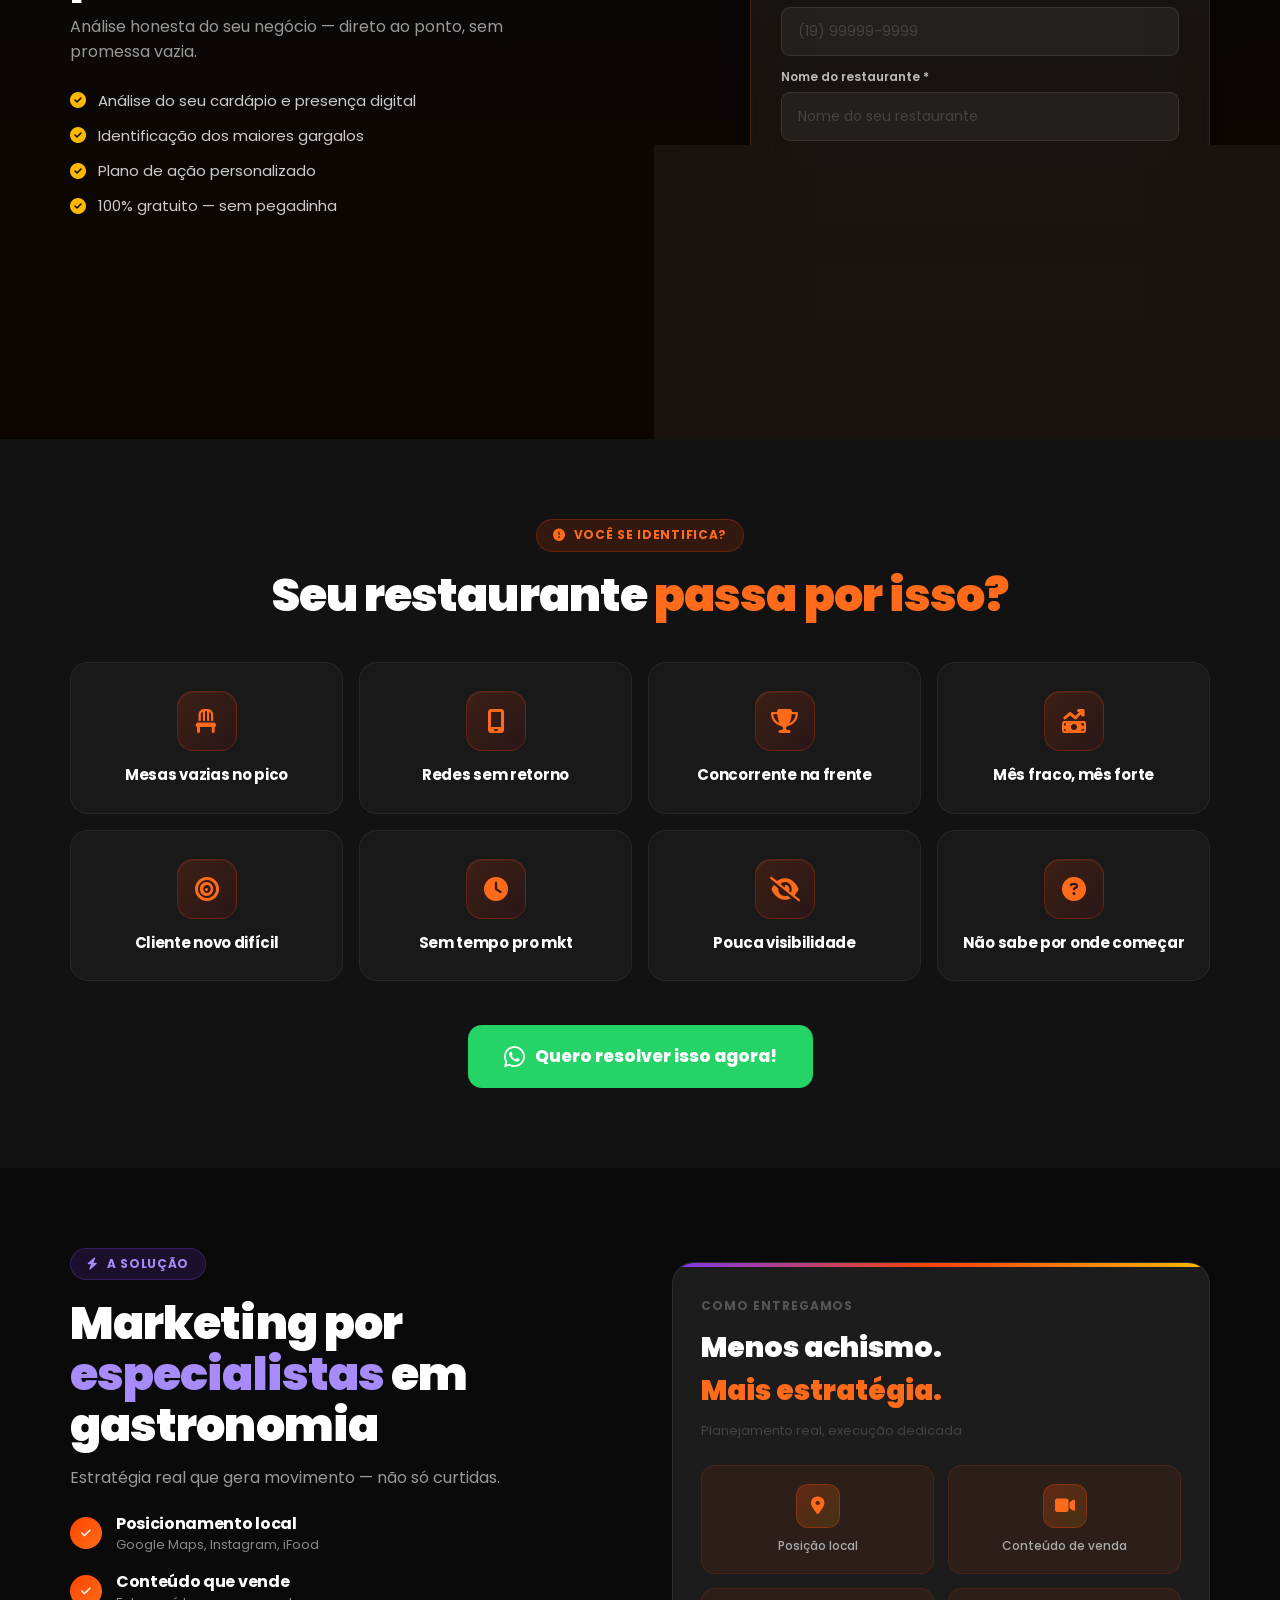
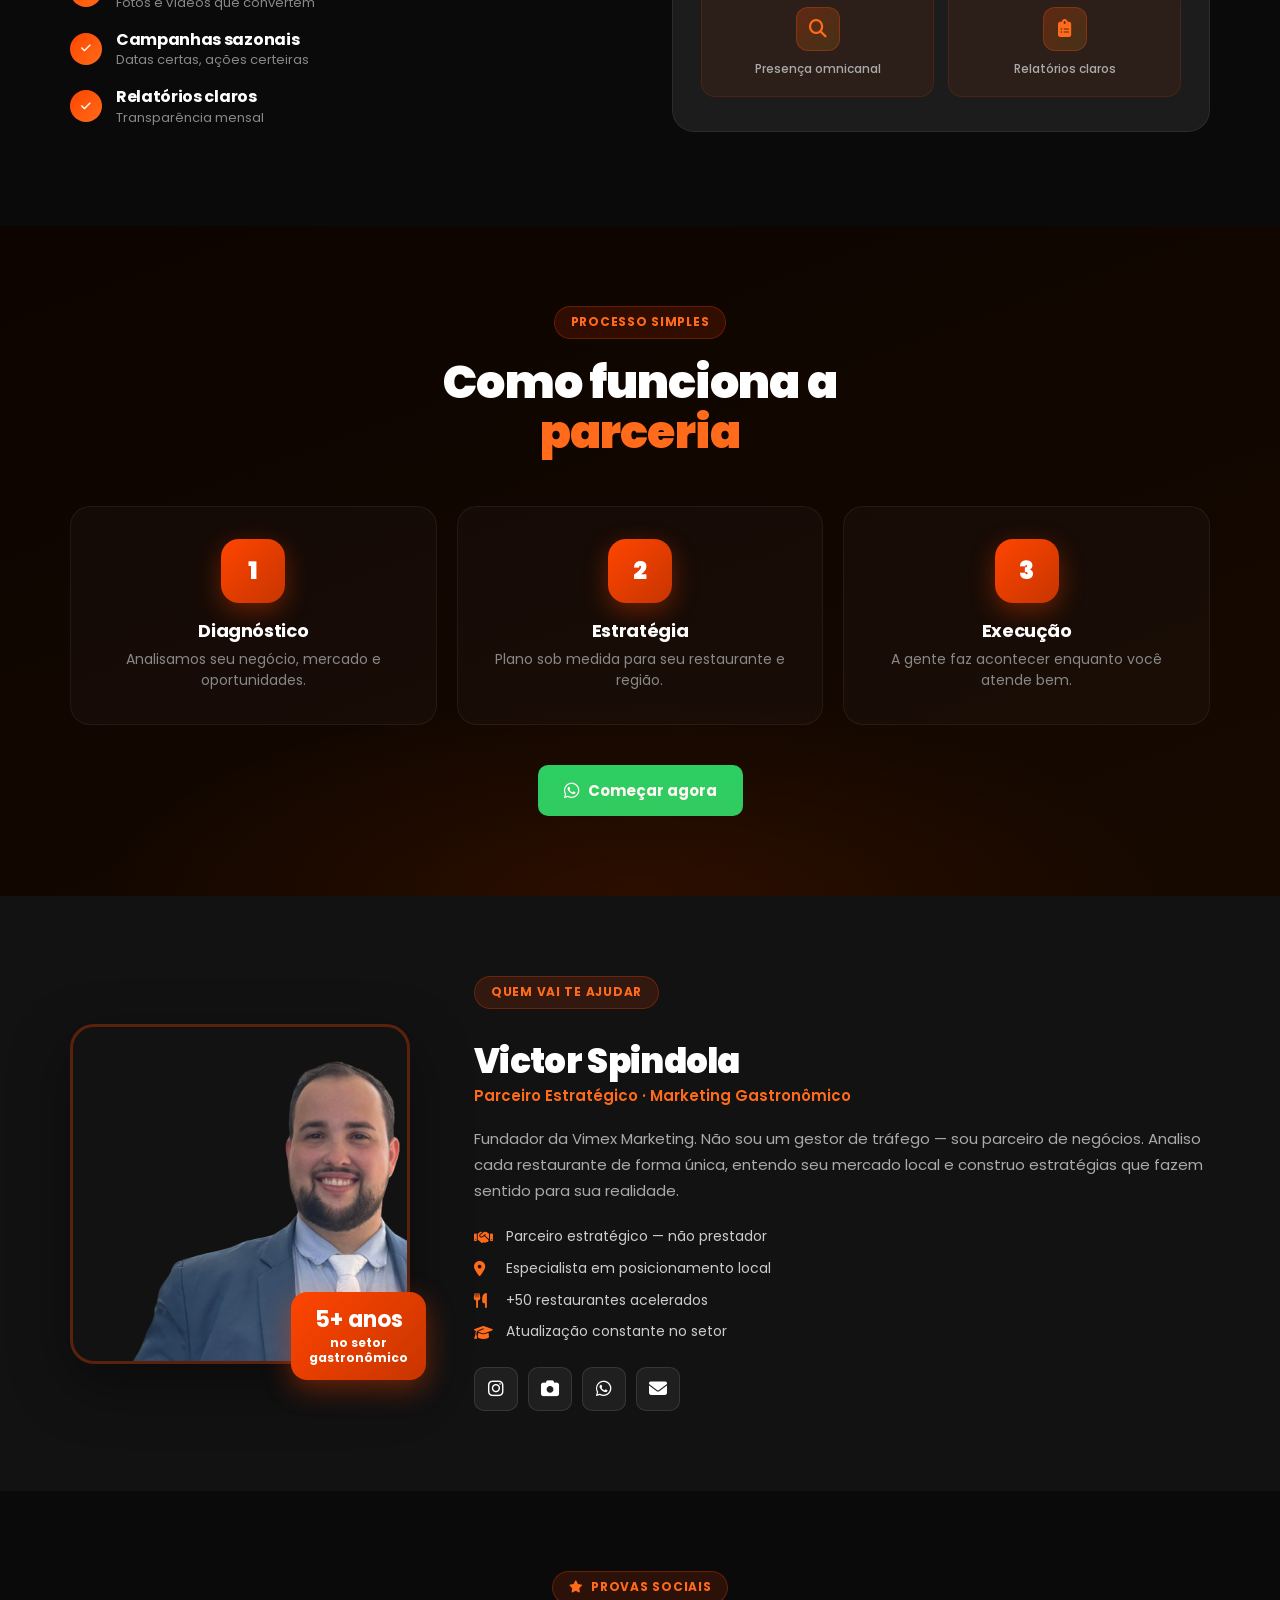
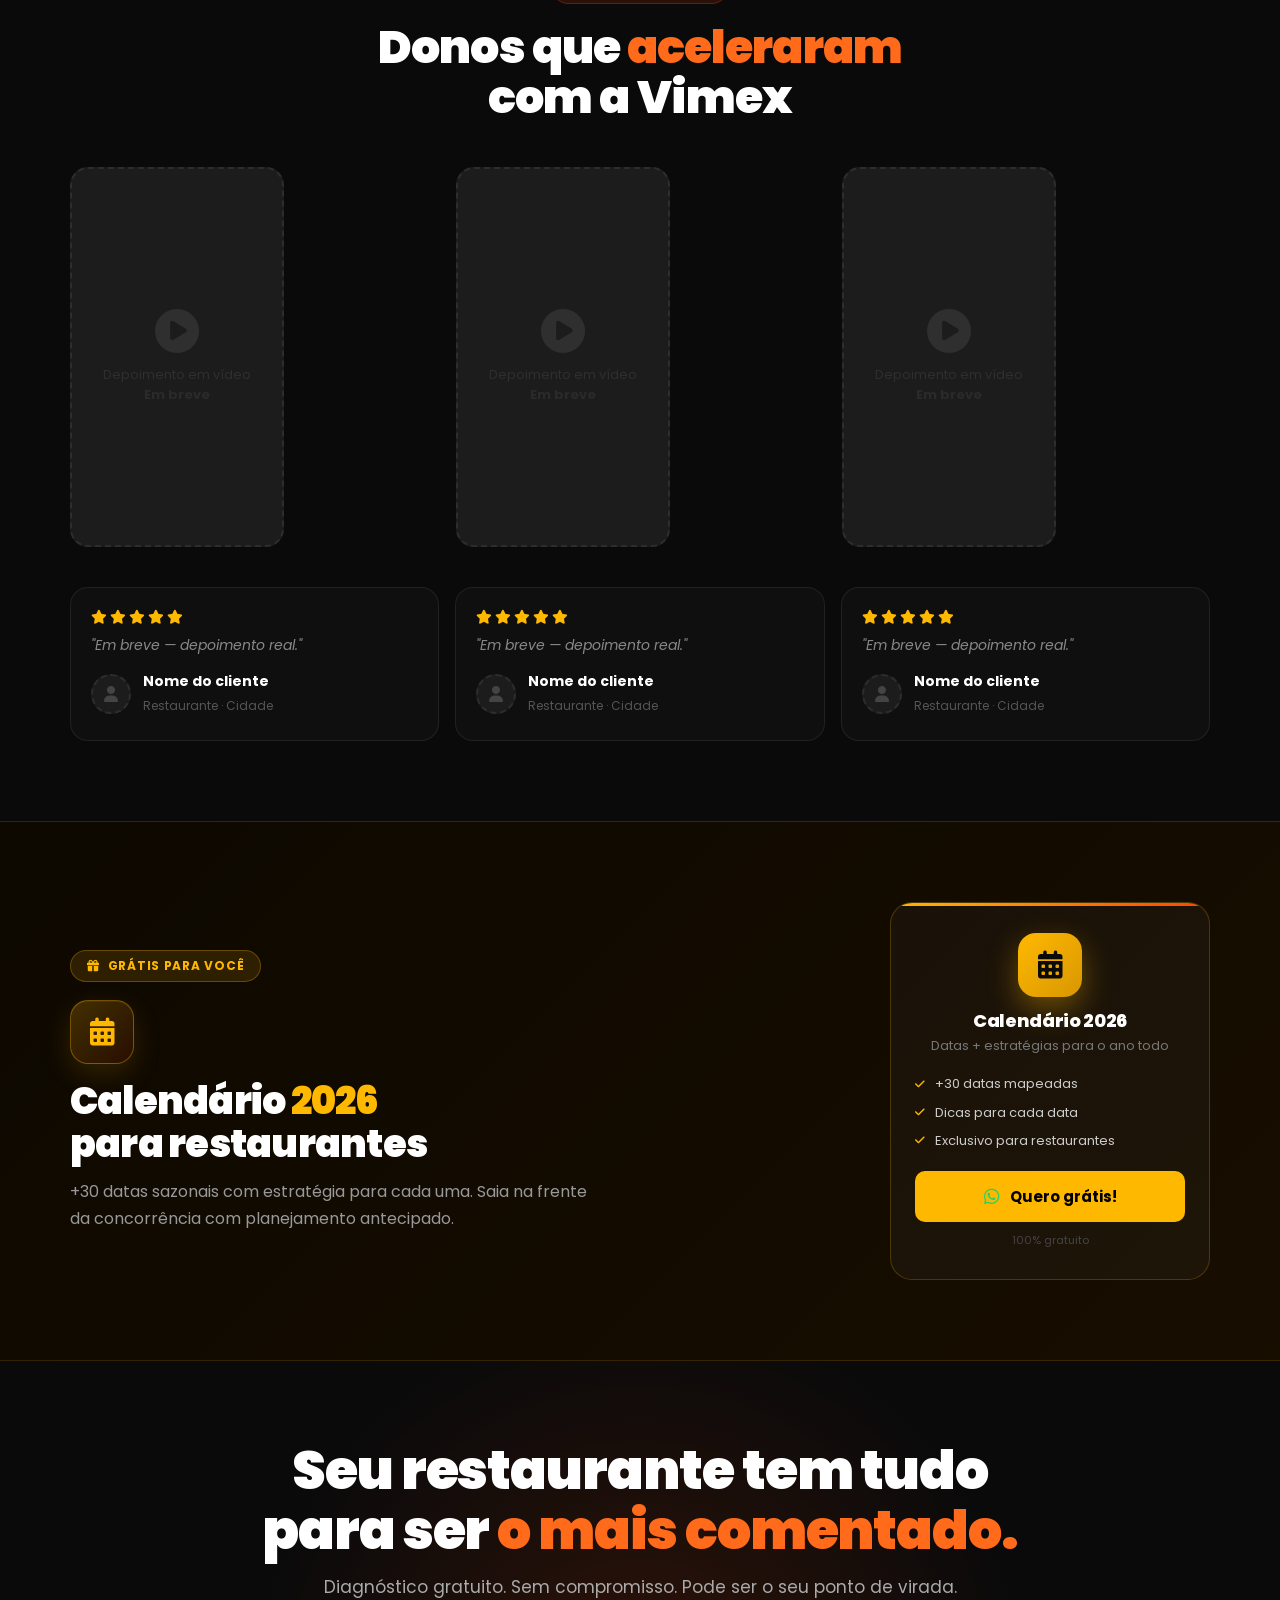
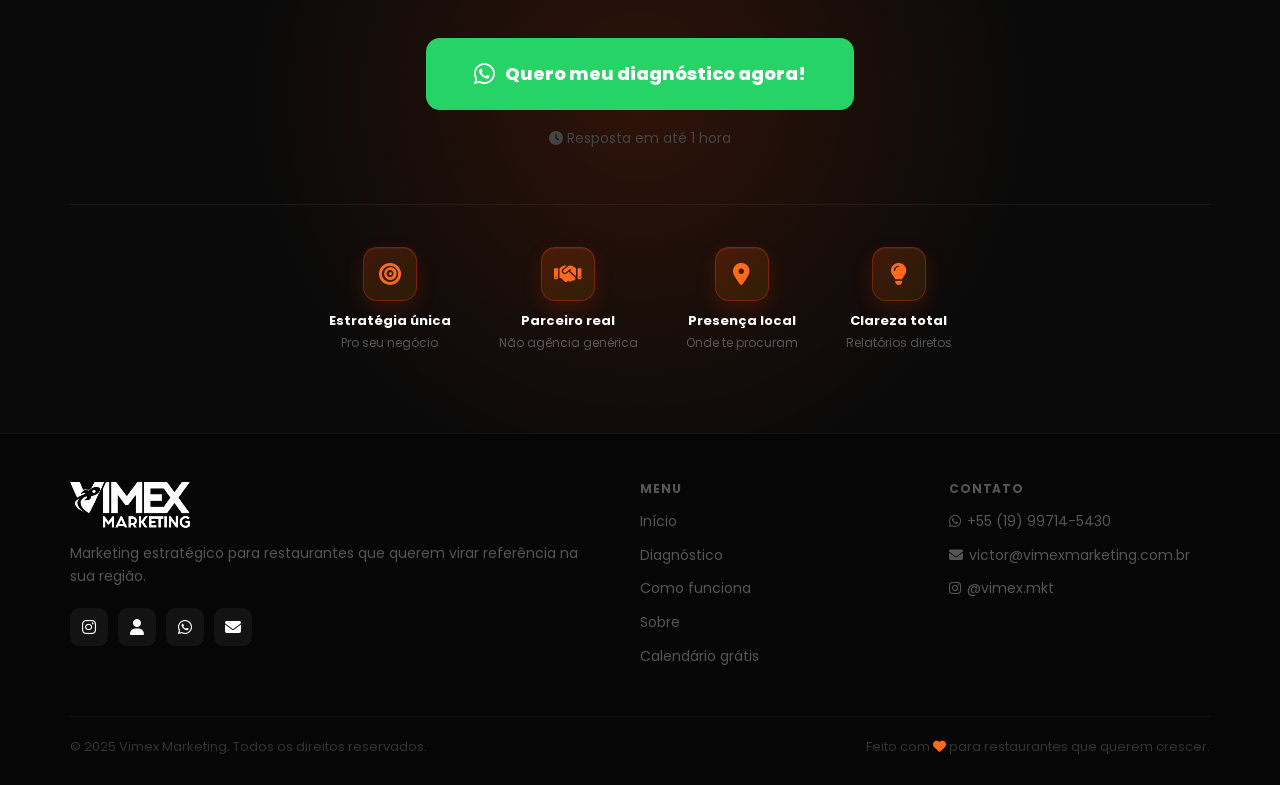
==== commit 89d346c0: "style: cleaner hero + floating money bills (gh-pages sync) https://claude.ai/code/session_0159uf4Pg7" ====
--- a/index.html
+++ b/index.html
@@ -91,7 +91,7 @@
     .hero-vid-bg{
       position:absolute;top:0;left:0;width:100%;height:100%;
       z-index:0;overflow:hidden;pointer-events:none;
-      background:#0a0a0a url('https://images.unsplash.com/photo-1517248135467-4c7edcad34c4?w=1920&h=1080&fit=crop&q=80') center/cover no-repeat;
+      background:#0a0a0a url('https://images.unsplash.com/photo-1555396273-367ea4eb4db5?w=1920&h=1080&fit=crop&q=85') center/cover no-repeat;
     }
     .hero-vid-bg video{
       position:absolute;top:50%;left:50%;
@@ -104,13 +104,31 @@
       position:absolute;inset:0;
       background:
         linear-gradient(180deg,
-          rgba(0,0,0,.78) 0%,
-          rgba(0,0,0,.72) 55%,
-          rgba(10,10,10,.97) 88%,
+          rgba(0,0,0,.55) 0%,
+          rgba(0,0,0,.5) 55%,
+          rgba(10,10,10,.95) 90%,
           rgba(10,10,10,1) 100%
         ),
-        radial-gradient(ellipse 70% 55% at 78% 40%,rgba(255,69,0,.15) 0%,transparent 60%),
-        radial-gradient(ellipse 40% 40% at 5% 90%,rgba(124,58,237,.1) 0%,transparent 55%);
+        radial-gradient(ellipse 60% 50% at 80% 40%,rgba(255,69,0,.14) 0%,transparent 60%);
+    }
+
+    /* ═══ MONEY FLOATERS ═══ */
+    @keyframes money-up{
+      0%{transform:translateY(110vh) translateX(0) rotate(0deg);opacity:0}
+      8%{opacity:var(--op,.45)}
+      92%{opacity:var(--op,.45)}
+      100%{transform:translateY(-160px) translateX(var(--drift,0px)) rotate(var(--rot,540deg));opacity:0}
+    }
+    .money-float{
+      position:absolute;inset:0;overflow:hidden;pointer-events:none;z-index:1;
+    }
+    .money-float i{
+      position:absolute;bottom:-60px;
+      font-size:var(--size,30px);
+      color:#22C55E;
+      opacity:0;
+      animation:money-up var(--dur,22s) linear var(--delay,0s) infinite;
+      filter:drop-shadow(0 6px 14px rgba(34,197,94,.4)) drop-shadow(0 0 18px rgba(34,197,94,.15));
     }
 
     /* ═══ BUTTONS ═══ */
@@ -767,11 +785,14 @@
   <!-- Hero video background (self-hosted, no ads) -->
   <div class="hero-vid-bg">
     <video autoplay muted loop playsinline preload="auto"
-           poster="https://images.unsplash.com/photo-1517248135467-4c7edcad34c4?w=1920&h=1080&fit=crop&q=80">
+           poster="https://images.unsplash.com/photo-1555396273-367ea4eb4db5?w=1920&h=1080&fit=crop&q=85">
       <source src="assets/hero-video.mp4" type="video/mp4">
     </video>
     <div class="hero-vid-overlay"></div>
   </div>
+
+  <!-- Floating money bills -->
+  <div class="money-float" id="moneyFloat"></div>
 
   <div class="container" style="position:relative;z-index:3">
     <div class="hero-wrap">
@@ -1266,6 +1287,23 @@
     if (el) el.style.display = 'none';
   }, 14000);
 
+  // ═══ Floating money bills in hero ═══
+  const MONEY_ICONS = ['fa-money-bill-1-wave','fa-money-bill-wave','fa-money-bill-1','fa-money-bill'];
+  const moneyEl = document.getElementById('moneyFloat');
+  if (moneyEl) {
+    for (let i = 0; i < 10; i++) {
+      const ic = document.createElement('i');
+      ic.className = 'fas ' + MONEY_ICONS[Math.floor(Math.random() * MONEY_ICONS.length)];
+      ic.style.setProperty('--size', (24 + Math.random() * 22) + 'px');
+      ic.style.setProperty('--dur', (18 + Math.random() * 12) + 's');
+      ic.style.setProperty('--delay', (Math.random() * 20) + 's');
+      ic.style.setProperty('--drift', (Math.random() * 220 - 110) + 'px');
+      ic.style.setProperty('--rot', (Math.random() * 540 - 270) + 'deg');
+      ic.style.setProperty('--op', (0.35 + Math.random() * 0.25).toFixed(2));
+      ic.style.left = (Math.random() * 95) + '%';
+      moneyEl.appendChild(ic);
+    }
+  }
 </script>
 </body>
 </html>
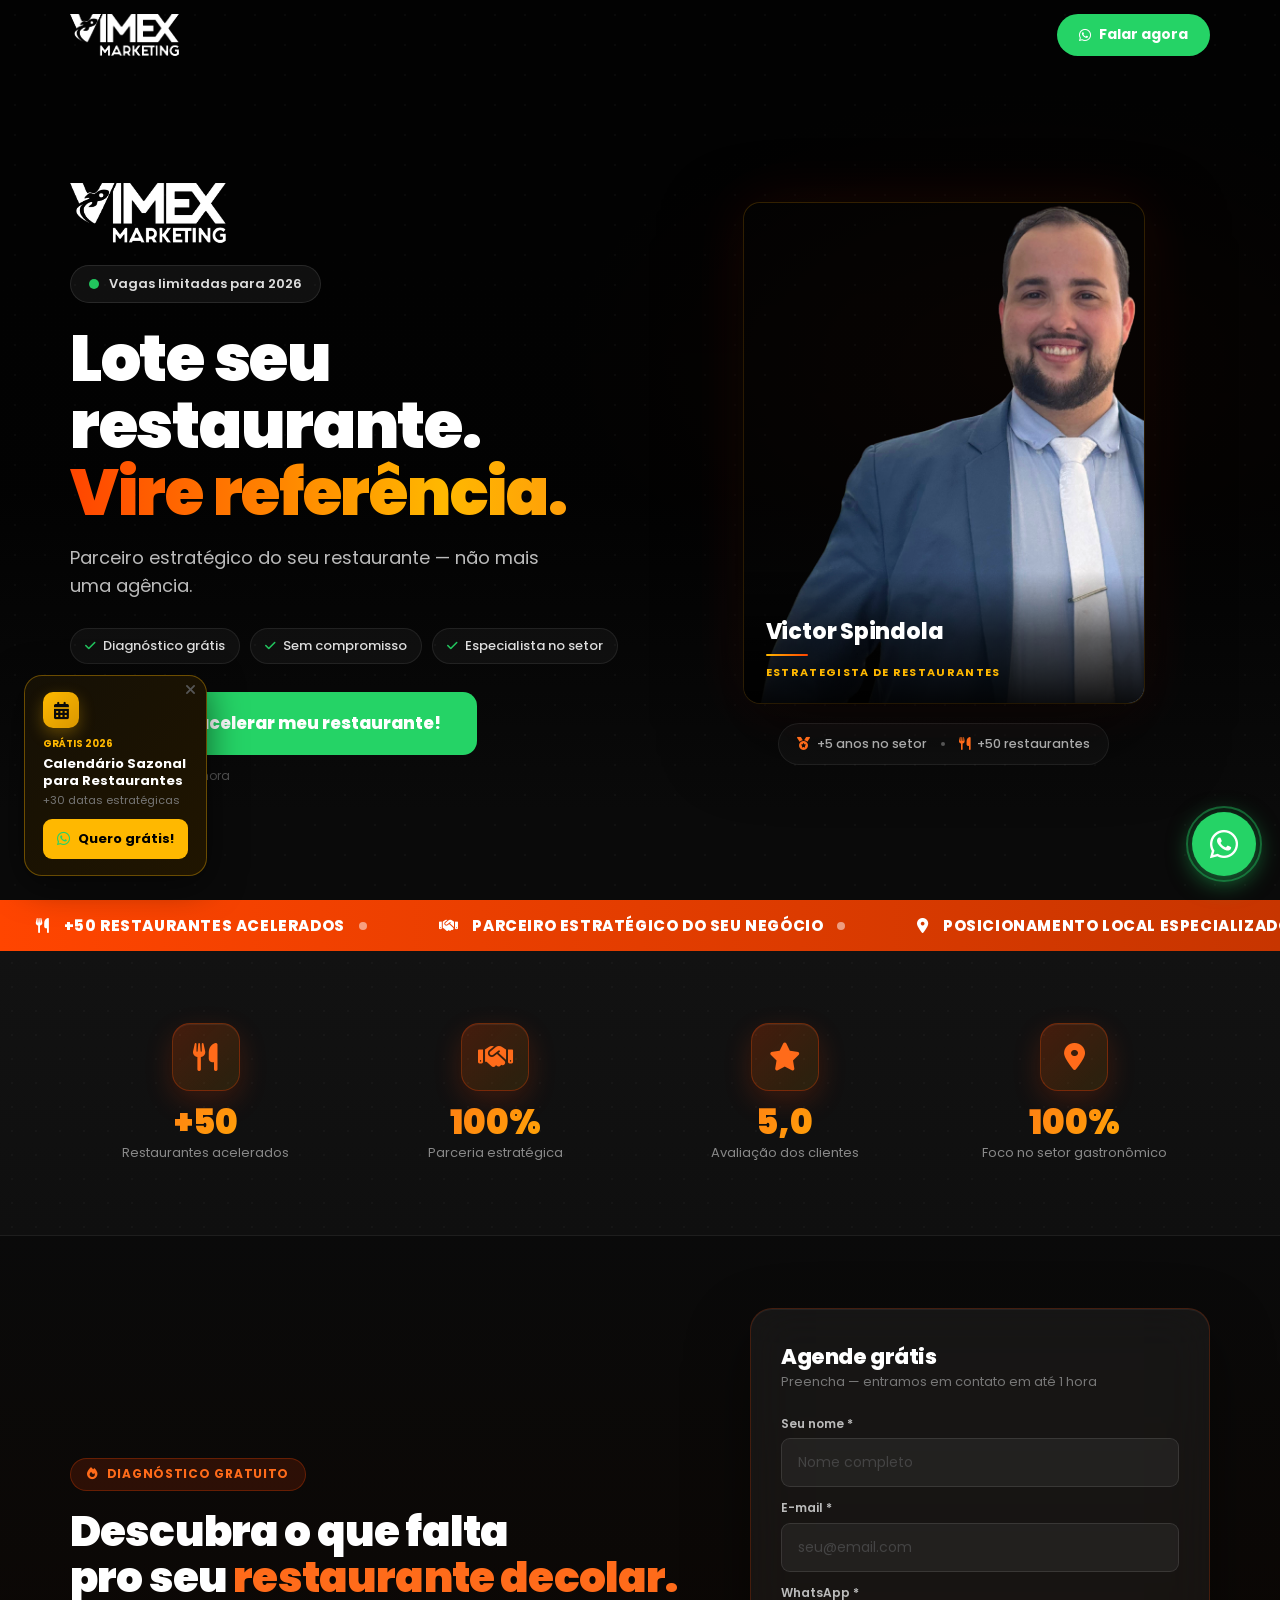
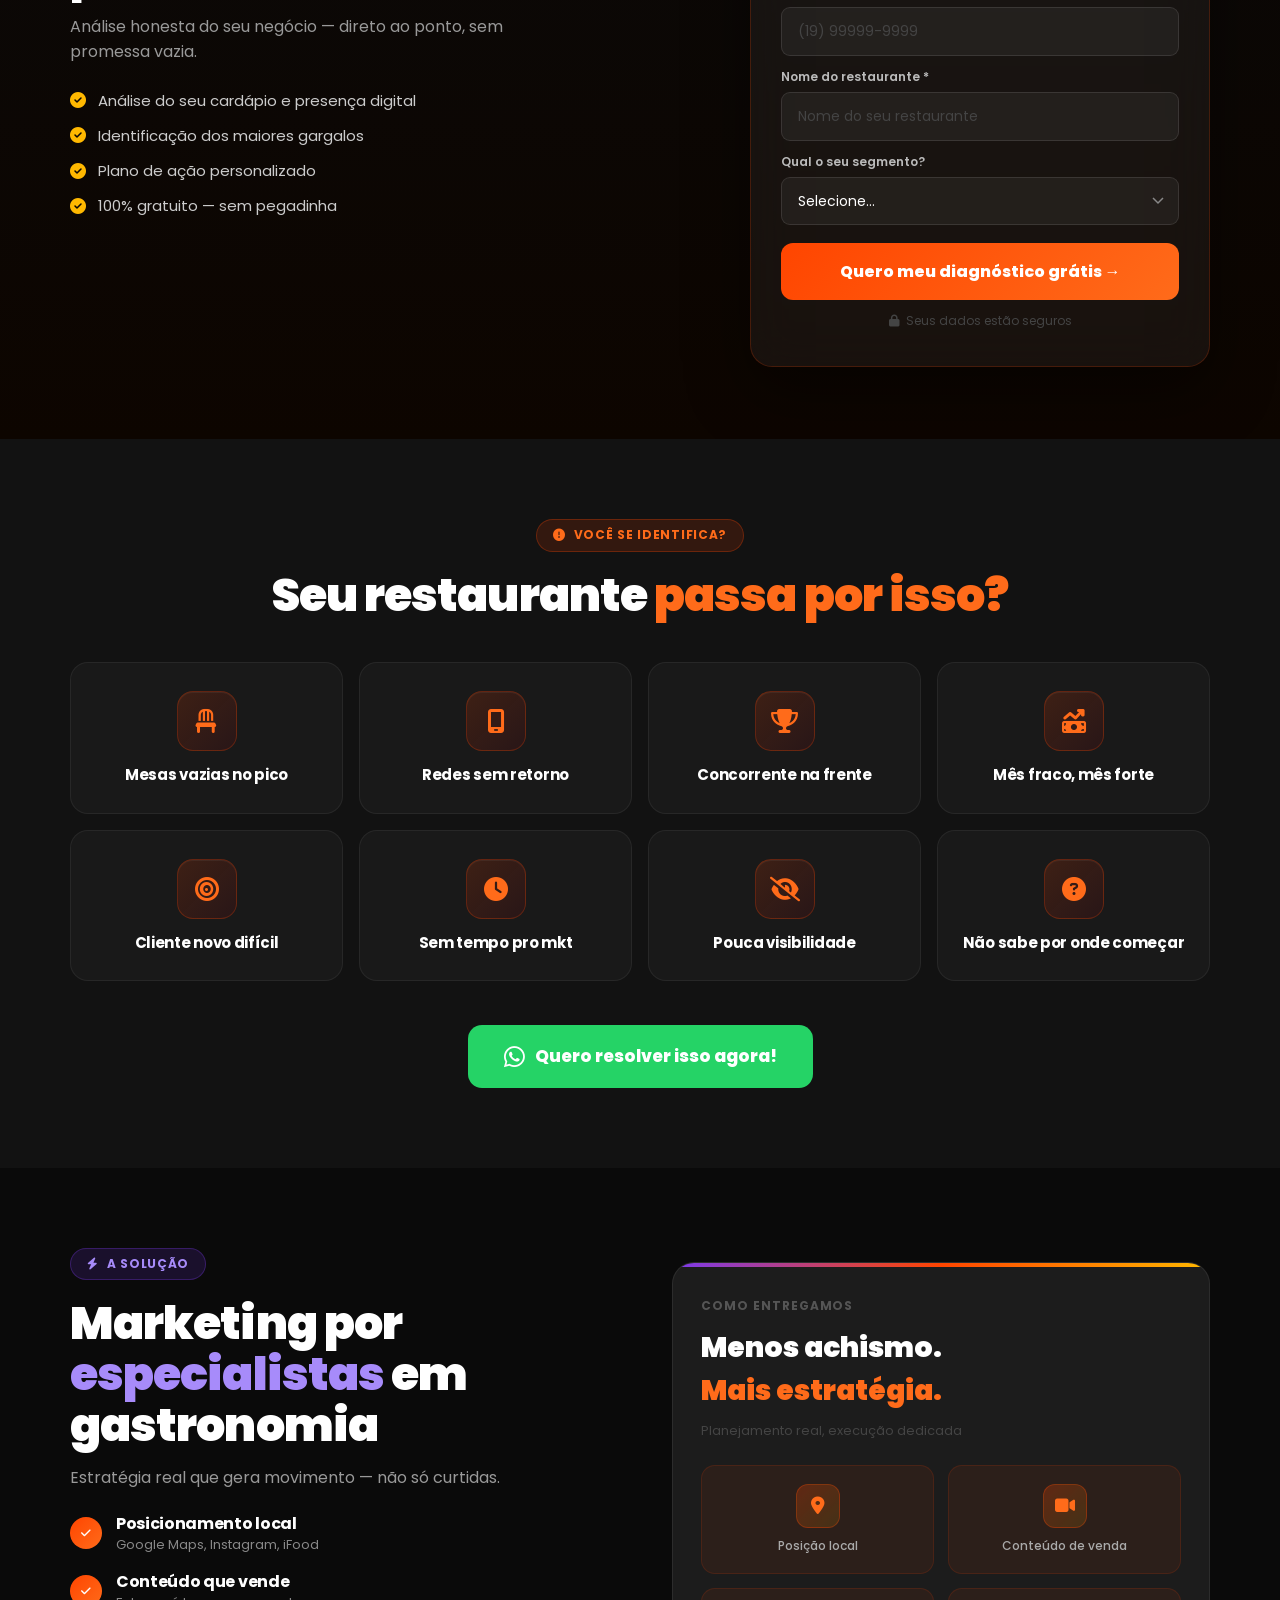
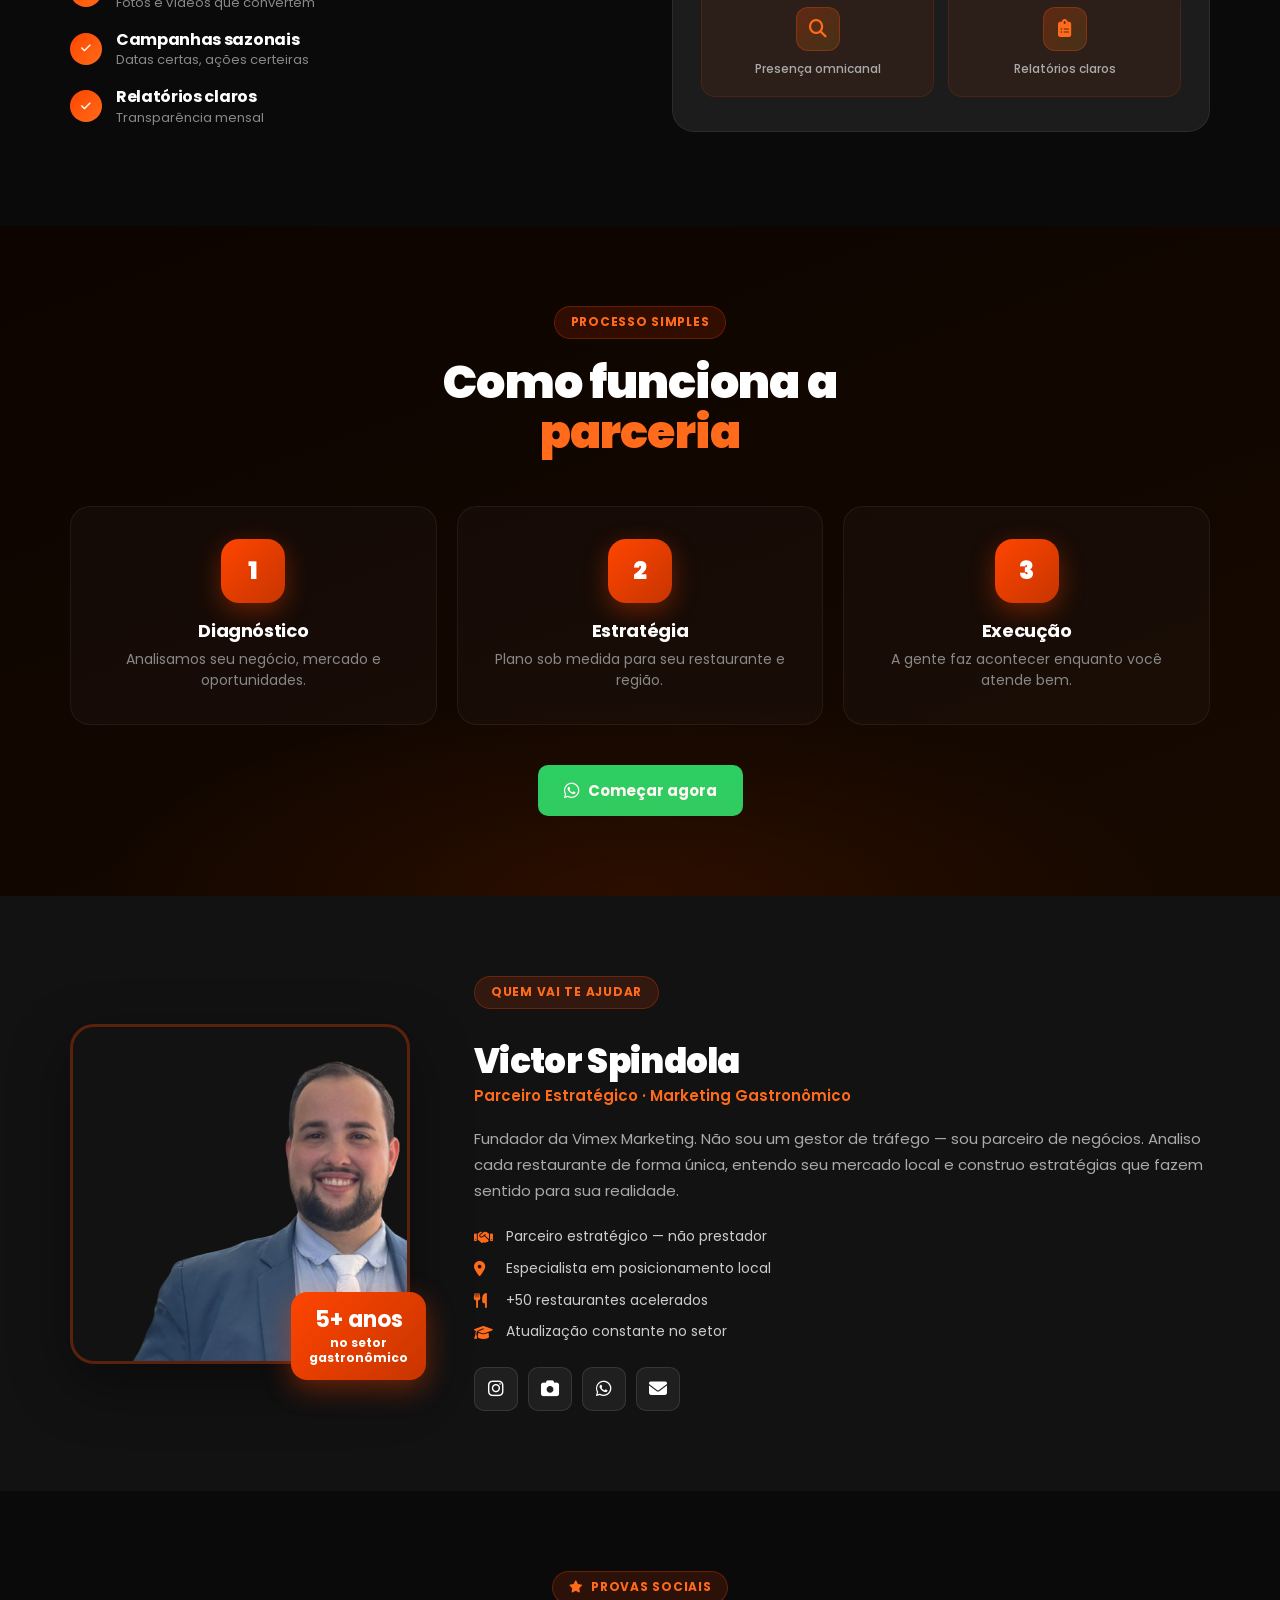
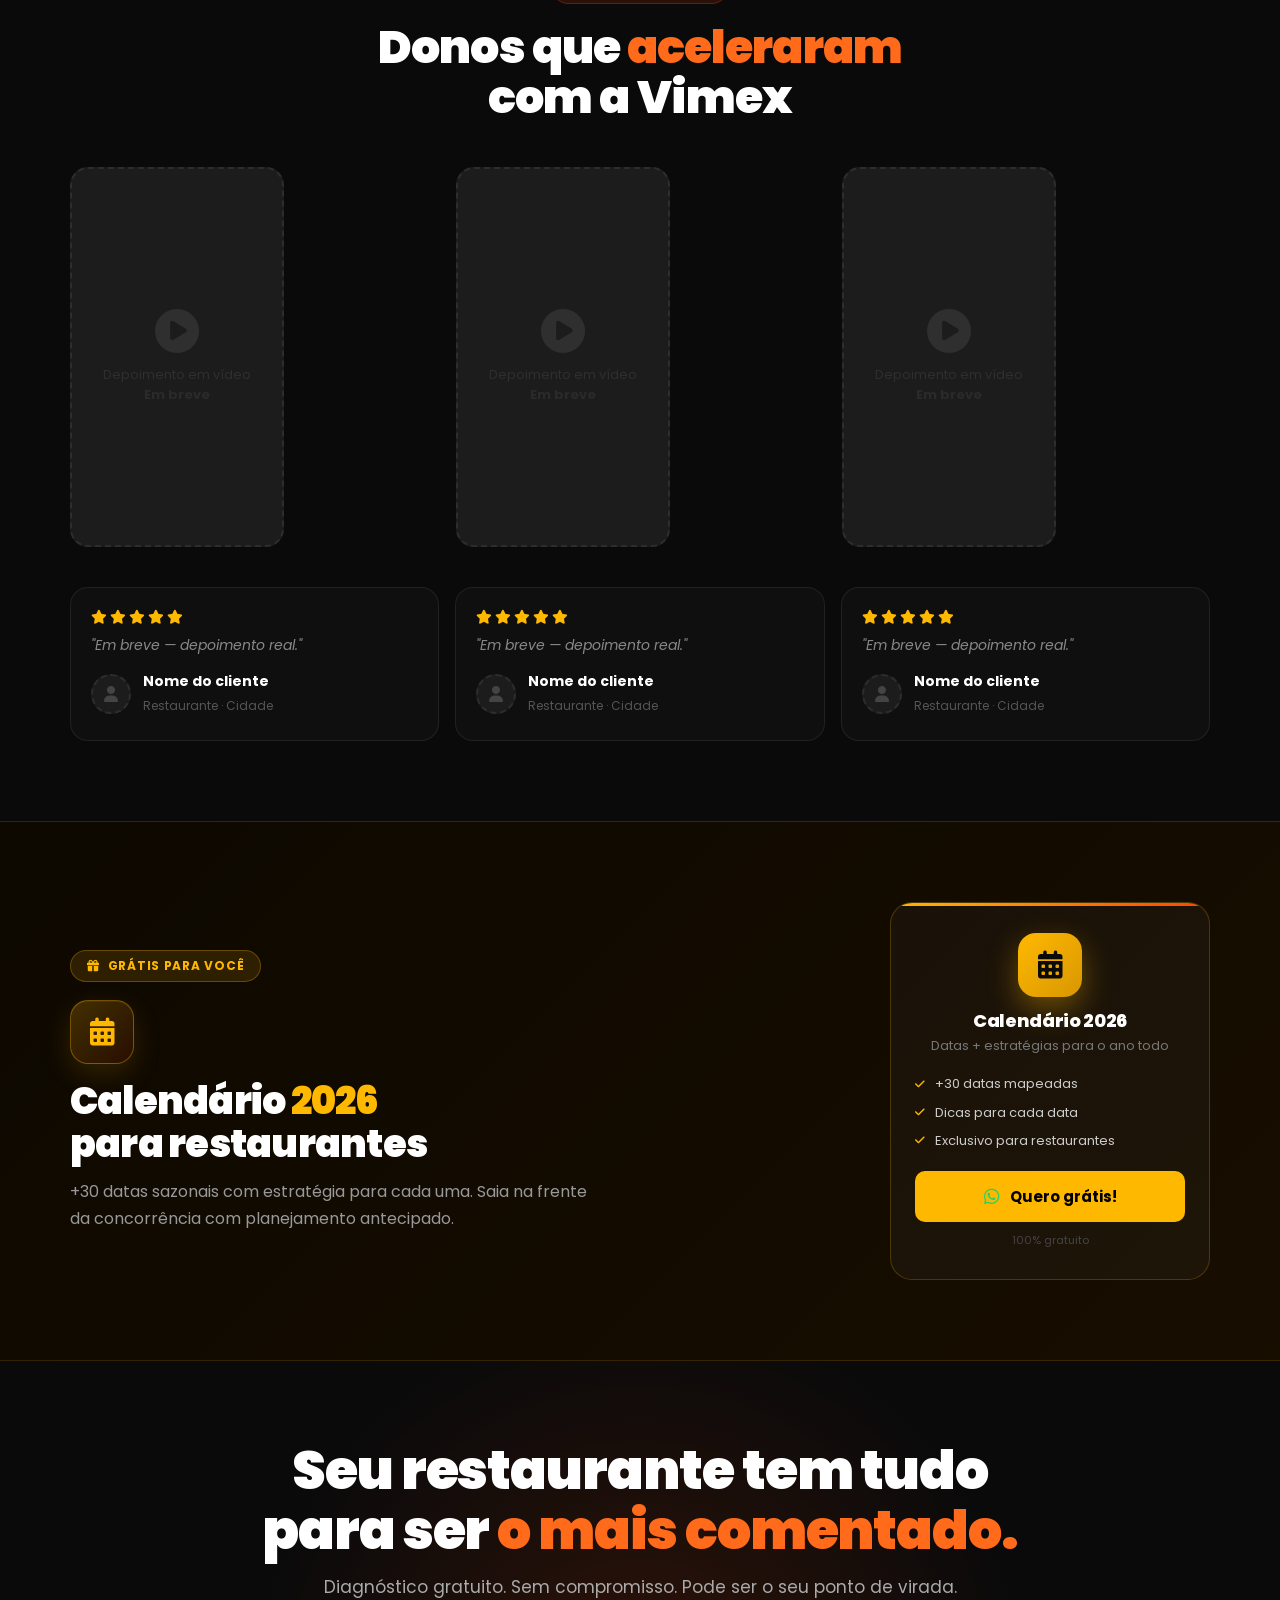
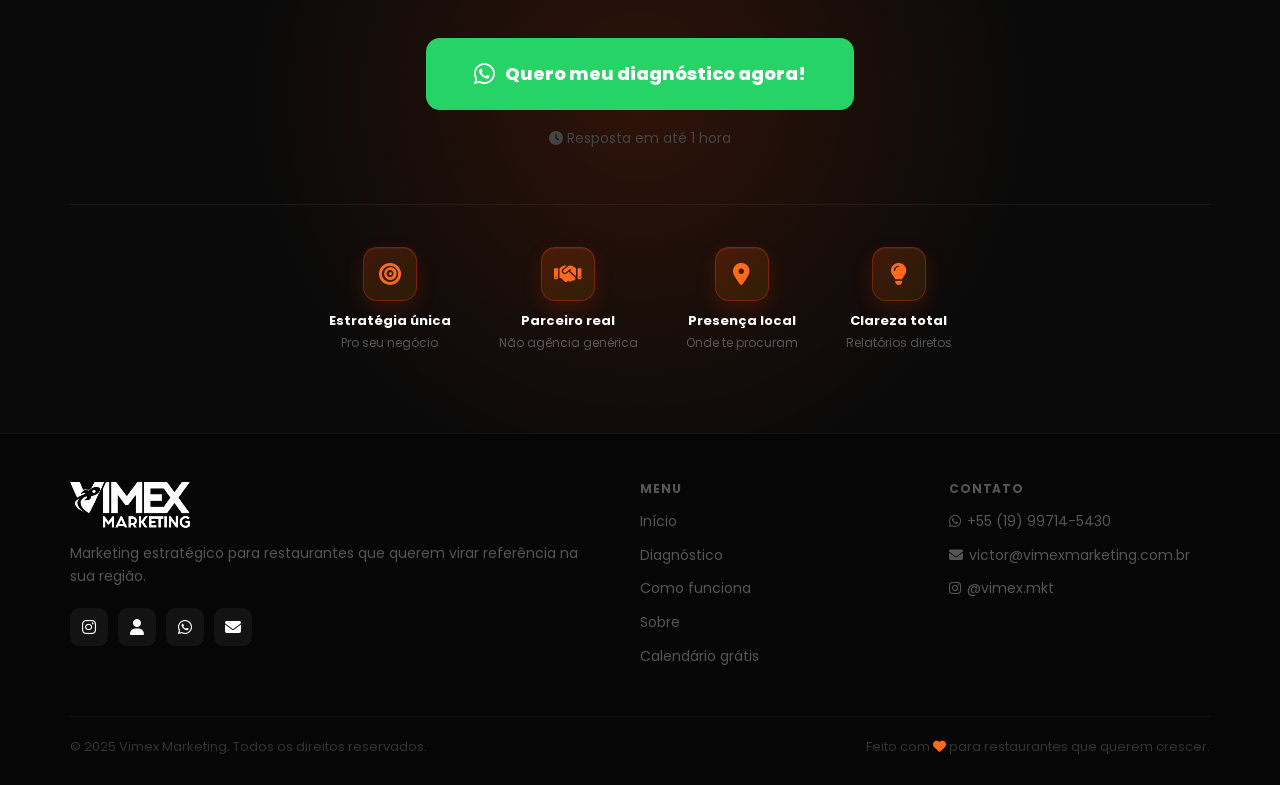
==== commit a26536f9: "style: real money bills falling + packed restaurant + heavy darken (gh-pages sync) https://claude.ai" ====
--- a/index.html
+++ b/index.html
@@ -91,7 +91,7 @@
     .hero-vid-bg{
       position:absolute;top:0;left:0;width:100%;height:100%;
       z-index:0;overflow:hidden;pointer-events:none;
-      background:#0a0a0a url('https://images.unsplash.com/photo-1555396273-367ea4eb4db5?w=1920&h=1080&fit=crop&q=85') center/cover no-repeat;
+      background:#0a0a0a url('https://images.unsplash.com/photo-1559339352-11d035aa65de?w=1920&h=1080&fit=crop&q=85') center/cover no-repeat;
     }
     .hero-vid-bg video{
       position:absolute;top:50%;left:50%;
@@ -104,31 +104,33 @@
       position:absolute;inset:0;
       background:
         linear-gradient(180deg,
-          rgba(0,0,0,.55) 0%,
-          rgba(0,0,0,.5) 55%,
-          rgba(10,10,10,.95) 90%,
+          rgba(0,0,0,.82) 0%,
+          rgba(0,0,0,.78) 55%,
+          rgba(10,10,10,.97) 90%,
           rgba(10,10,10,1) 100%
         ),
-        radial-gradient(ellipse 60% 50% at 80% 40%,rgba(255,69,0,.14) 0%,transparent 60%);
-    }
-
-    /* ═══ MONEY FLOATERS ═══ */
-    @keyframes money-up{
-      0%{transform:translateY(110vh) translateX(0) rotate(0deg);opacity:0}
-      8%{opacity:var(--op,.45)}
-      92%{opacity:var(--op,.45)}
-      100%{transform:translateY(-160px) translateX(var(--drift,0px)) rotate(var(--rot,540deg));opacity:0}
+        radial-gradient(ellipse 60% 50% at 80% 40%,rgba(255,69,0,.12) 0%,transparent 60%);
+    }
+
+    /* ═══ MONEY FLOATERS — real bills falling from top ═══ */
+    @keyframes money-fall{
+      0%{transform:translateY(0) translateX(0) rotate(0deg);opacity:0}
+      6%{opacity:var(--op,.6)}
+      94%{opacity:var(--op,.6)}
+      100%{transform:translateY(115vh) translateX(var(--drift,0px)) rotate(var(--rot,540deg));opacity:0}
     }
     .money-float{
       position:absolute;inset:0;overflow:hidden;pointer-events:none;z-index:1;
     }
-    .money-float i{
-      position:absolute;bottom:-60px;
-      font-size:var(--size,30px);
-      color:#22C55E;
+    .money-float .bill{
+      position:absolute;top:-90px;
+      width:var(--size,90px);height:auto;
+      aspect-ratio:5/2.5;
+      object-fit:cover;
+      border-radius:4px;
       opacity:0;
-      animation:money-up var(--dur,22s) linear var(--delay,0s) infinite;
-      filter:drop-shadow(0 6px 14px rgba(34,197,94,.4)) drop-shadow(0 0 18px rgba(34,197,94,.15));
+      box-shadow:0 10px 28px rgba(0,0,0,.5),0 0 18px rgba(34,197,94,.22);
+      animation:money-fall var(--dur,18s) linear var(--delay,0s) infinite;
     }
 
     /* ═══ BUTTONS ═══ */
@@ -785,7 +787,7 @@
   <!-- Hero video background (self-hosted, no ads) -->
   <div class="hero-vid-bg">
     <video autoplay muted loop playsinline preload="auto"
-           poster="https://images.unsplash.com/photo-1555396273-367ea4eb4db5?w=1920&h=1080&fit=crop&q=85">
+           poster="https://images.unsplash.com/photo-1559339352-11d035aa65de?w=1920&h=1080&fit=crop&q=85">
       <source src="assets/hero-video.mp4" type="video/mp4">
     </video>
     <div class="hero-vid-overlay"></div>
@@ -1287,21 +1289,32 @@
     if (el) el.style.display = 'none';
   }, 14000);
 
-  // ═══ Floating money bills in hero ═══
-  const MONEY_ICONS = ['fa-money-bill-1-wave','fa-money-bill-wave','fa-money-bill-1','fa-money-bill'];
+  // ═══ Real money bills falling from top of hero ═══
+  const BILL_IMGS = [
+    'https://images.unsplash.com/photo-1554224155-8d04cb21cd6c?w=240&h=120&fit=crop&q=85', // dollar bills
+    'https://images.unsplash.com/photo-1621981386829-9b458a15d1d2?w=240&h=120&fit=crop&q=85', // cash
+    'https://images.unsplash.com/photo-1620266757065-f0aa17075c8e?w=240&h=120&fit=crop&q=85', // bills
+    'https://images.unsplash.com/photo-1450101499163-c8848c66ca85?w=240&h=120&fit=crop&q=85', // $100 close
+    'https://images.unsplash.com/photo-1607863680198-23d4b2565df0?w=240&h=120&fit=crop&q=85', // money
+    'https://images.unsplash.com/photo-1565514020179-026b92b84bb6?w=240&h=120&fit=crop&q=85', // hundred
+  ];
   const moneyEl = document.getElementById('moneyFloat');
   if (moneyEl) {
-    for (let i = 0; i < 10; i++) {
-      const ic = document.createElement('i');
-      ic.className = 'fas ' + MONEY_ICONS[Math.floor(Math.random() * MONEY_ICONS.length)];
-      ic.style.setProperty('--size', (24 + Math.random() * 22) + 'px');
-      ic.style.setProperty('--dur', (18 + Math.random() * 12) + 's');
-      ic.style.setProperty('--delay', (Math.random() * 20) + 's');
-      ic.style.setProperty('--drift', (Math.random() * 220 - 110) + 'px');
-      ic.style.setProperty('--rot', (Math.random() * 540 - 270) + 'deg');
-      ic.style.setProperty('--op', (0.35 + Math.random() * 0.25).toFixed(2));
-      ic.style.left = (Math.random() * 95) + '%';
-      moneyEl.appendChild(ic);
+    for (let i = 0; i < 14; i++) {
+      const img = document.createElement('img');
+      img.className = 'bill';
+      img.src = BILL_IMGS[Math.floor(Math.random() * BILL_IMGS.length)];
+      img.alt = '';
+      img.loading = 'lazy';
+      img.onerror = function(){ this.style.display = 'none'; };
+      img.style.setProperty('--size', (70 + Math.random() * 70) + 'px');
+      img.style.setProperty('--dur', (12 + Math.random() * 10) + 's');
+      img.style.setProperty('--delay', (Math.random() * 16) + 's');
+      img.style.setProperty('--drift', (Math.random() * 260 - 130) + 'px');
+      img.style.setProperty('--rot', (Math.random() * 720 - 360) + 'deg');
+      img.style.setProperty('--op', (0.55 + Math.random() * 0.3).toFixed(2));
+      img.style.left = (Math.random() * 95) + '%';
+      moneyEl.appendChild(img);
     }
   }
 </script>
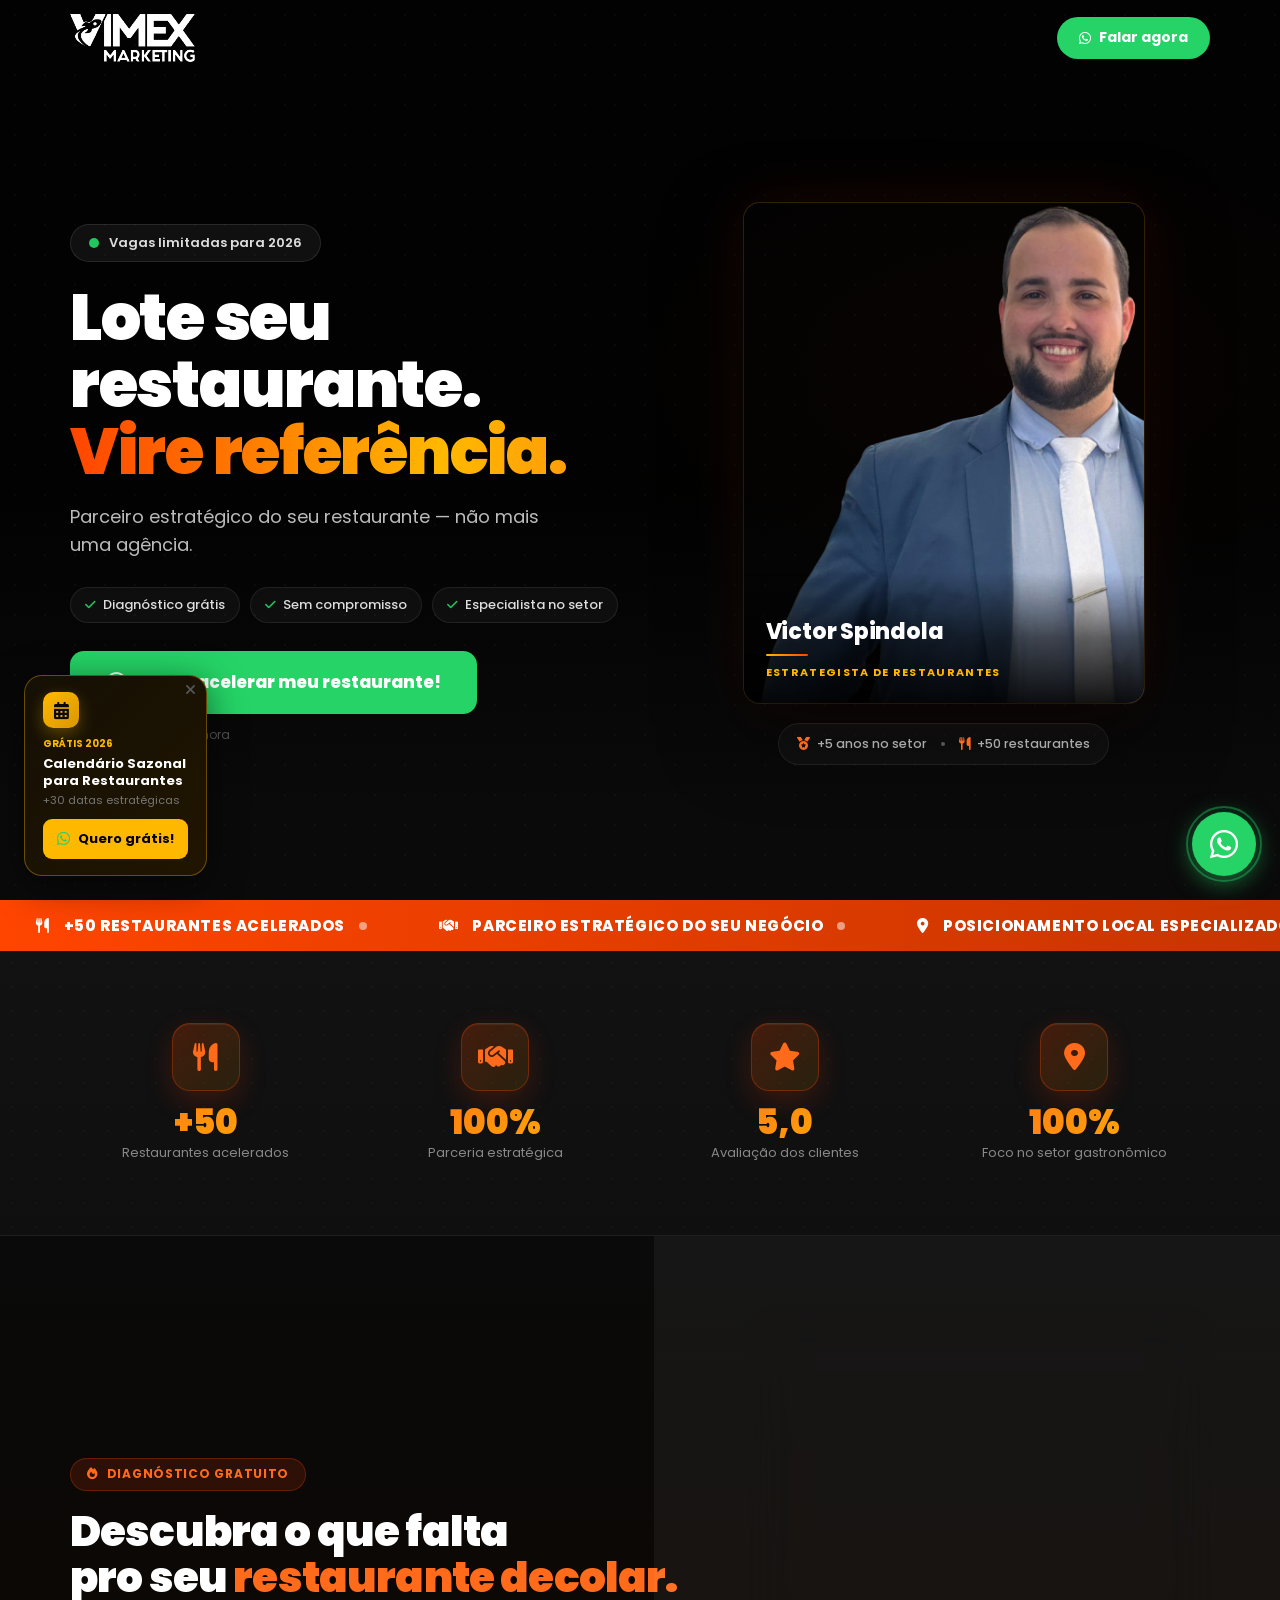
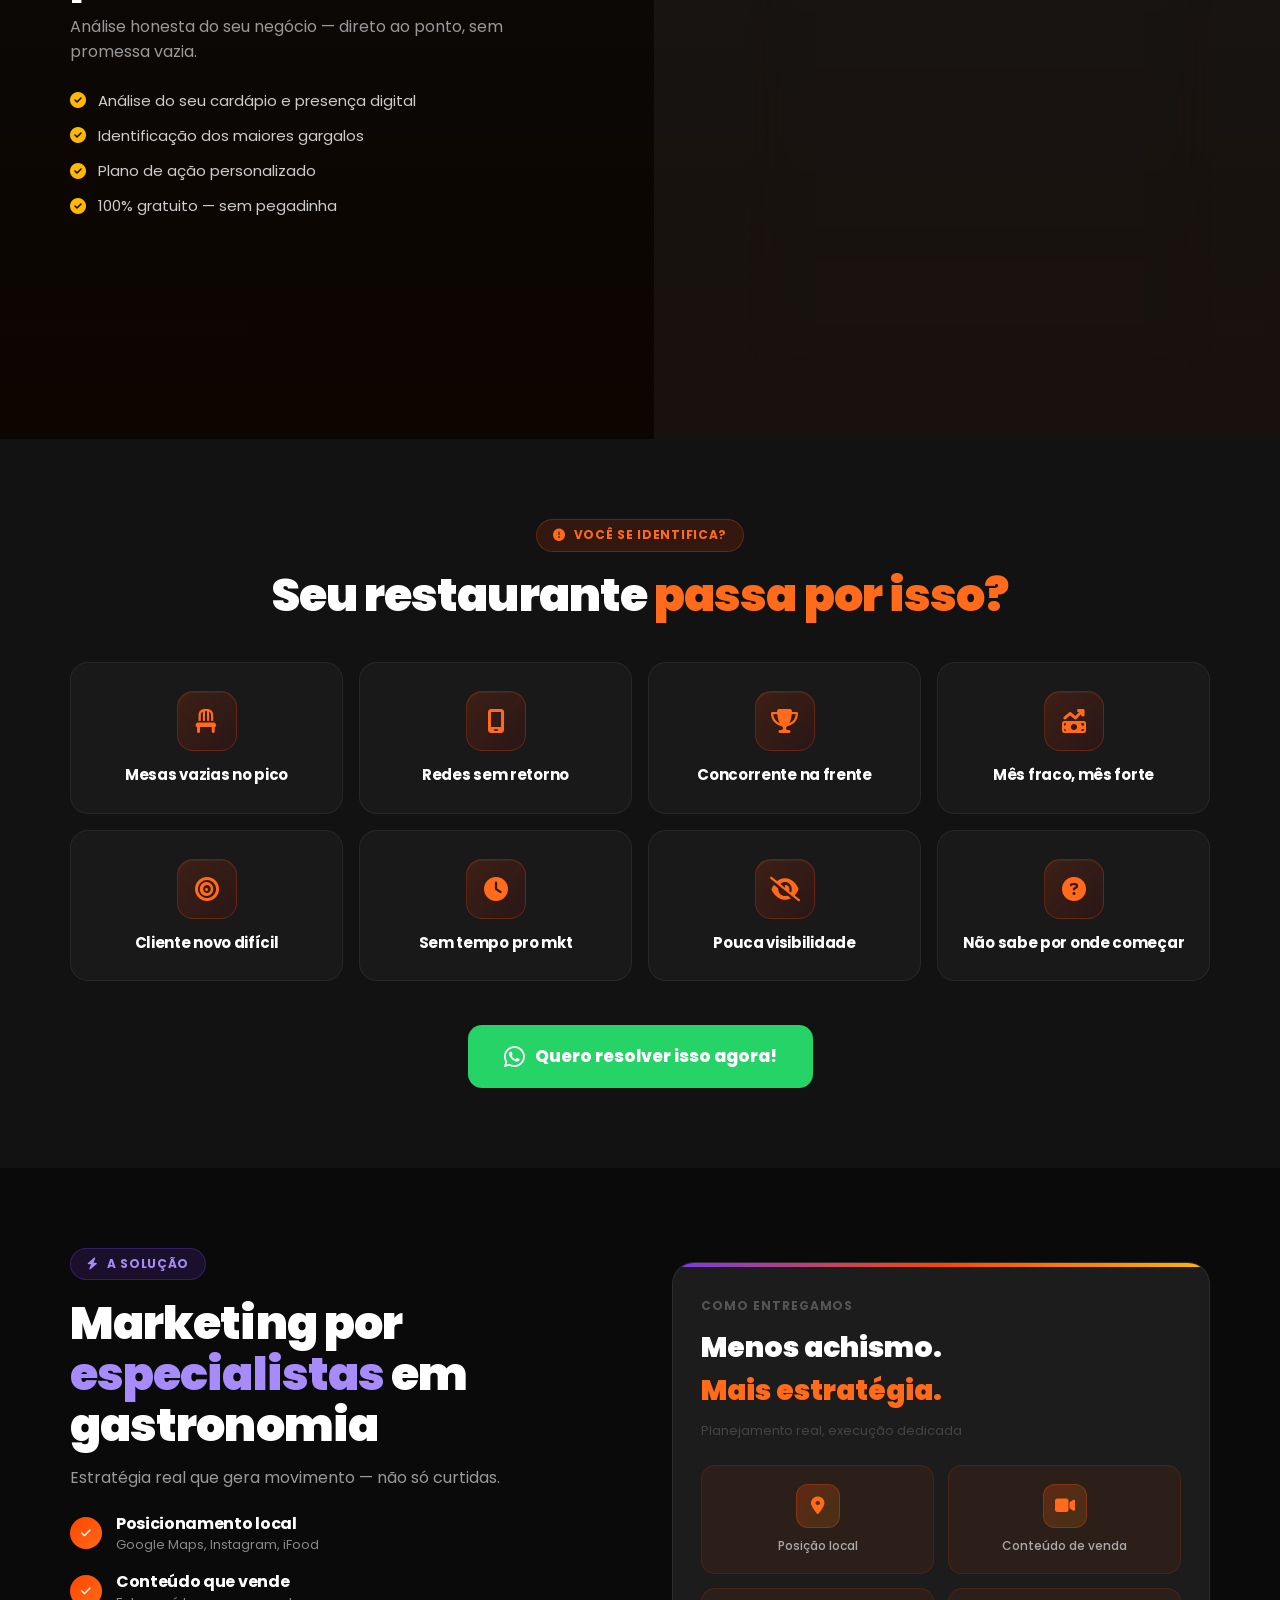
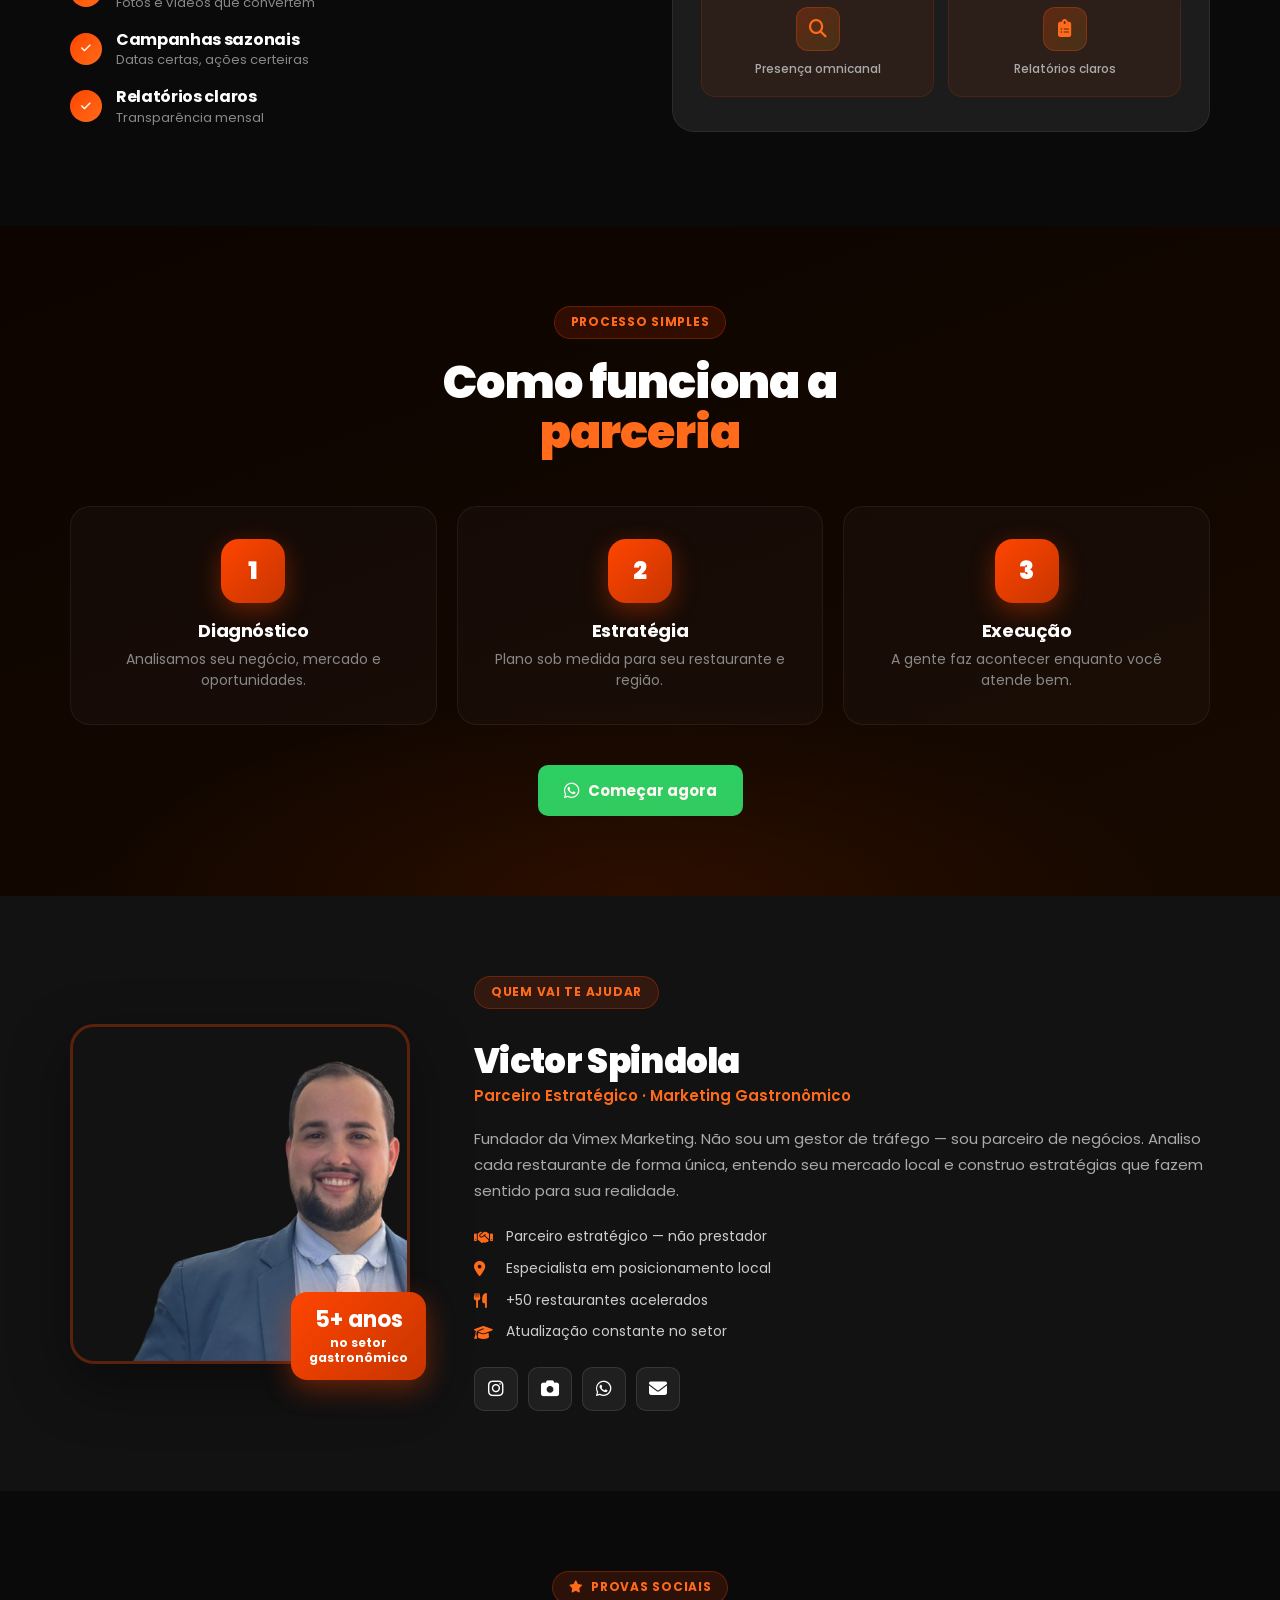
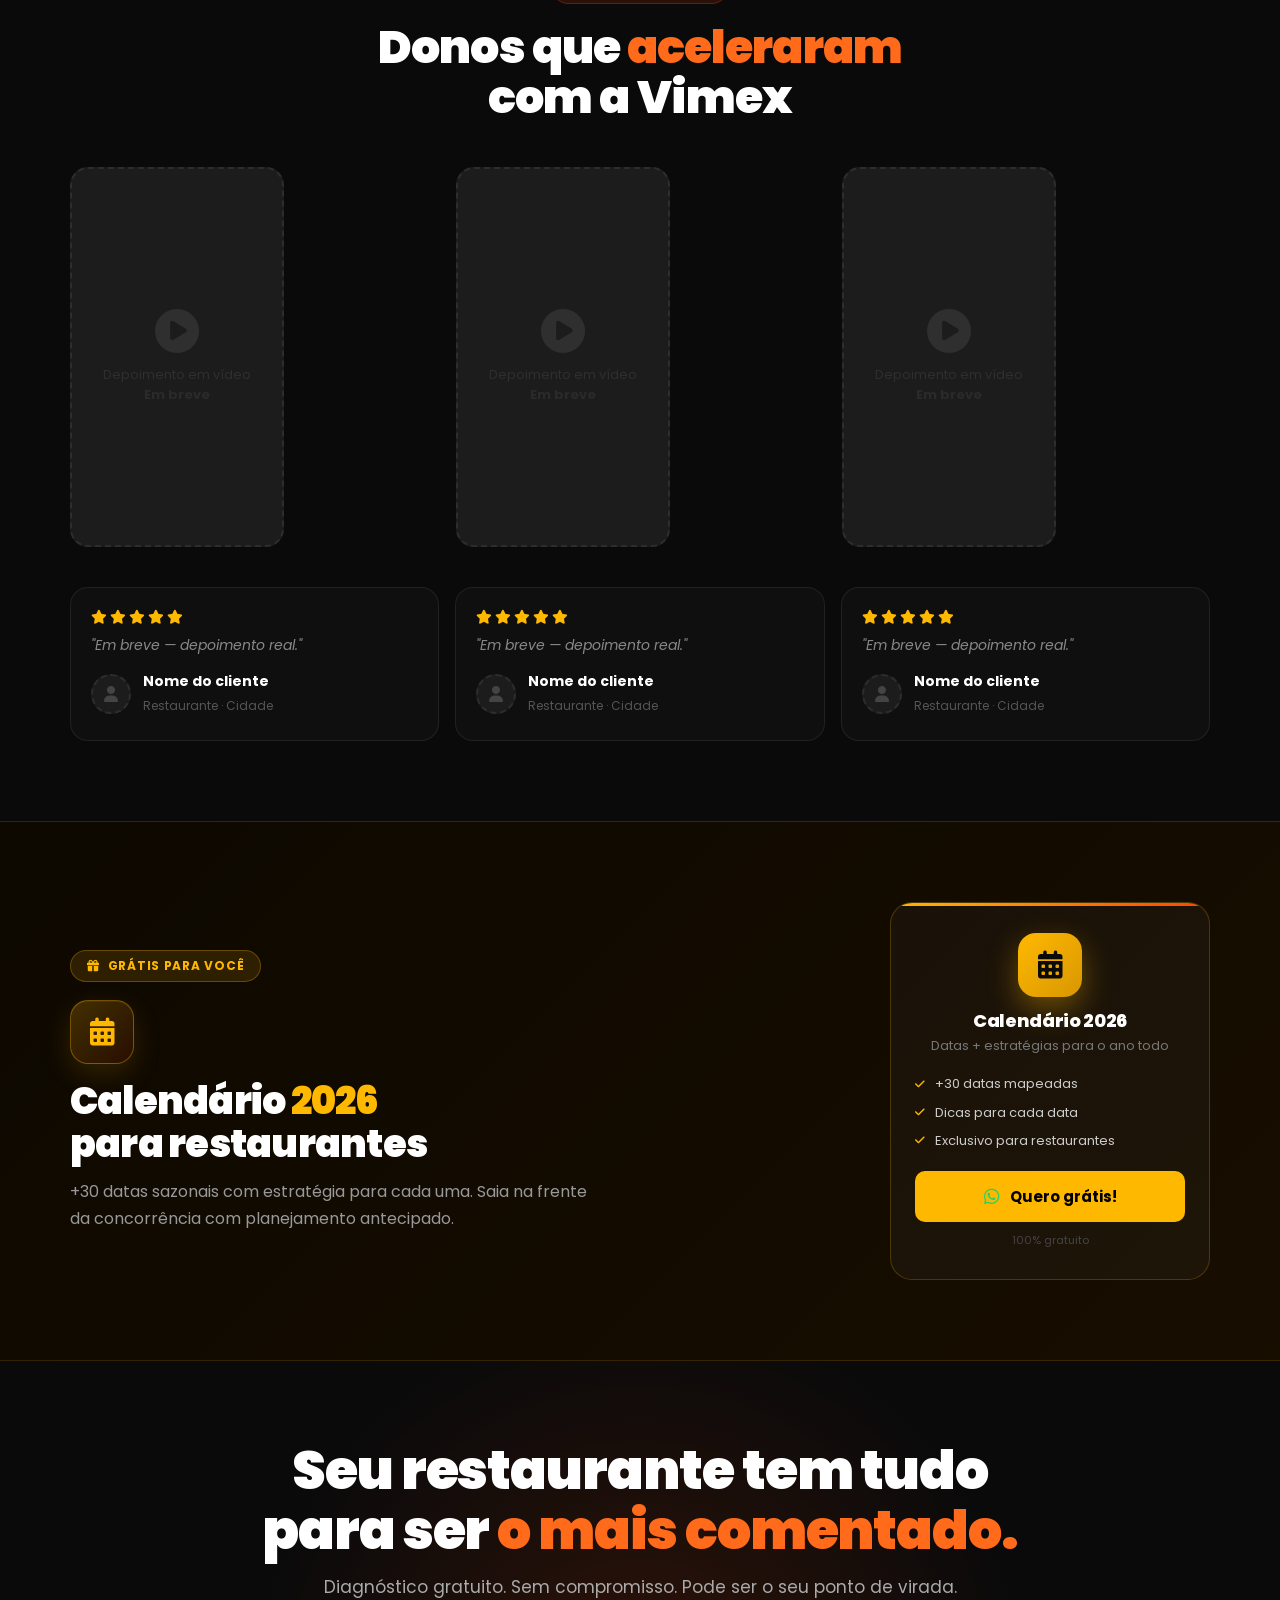
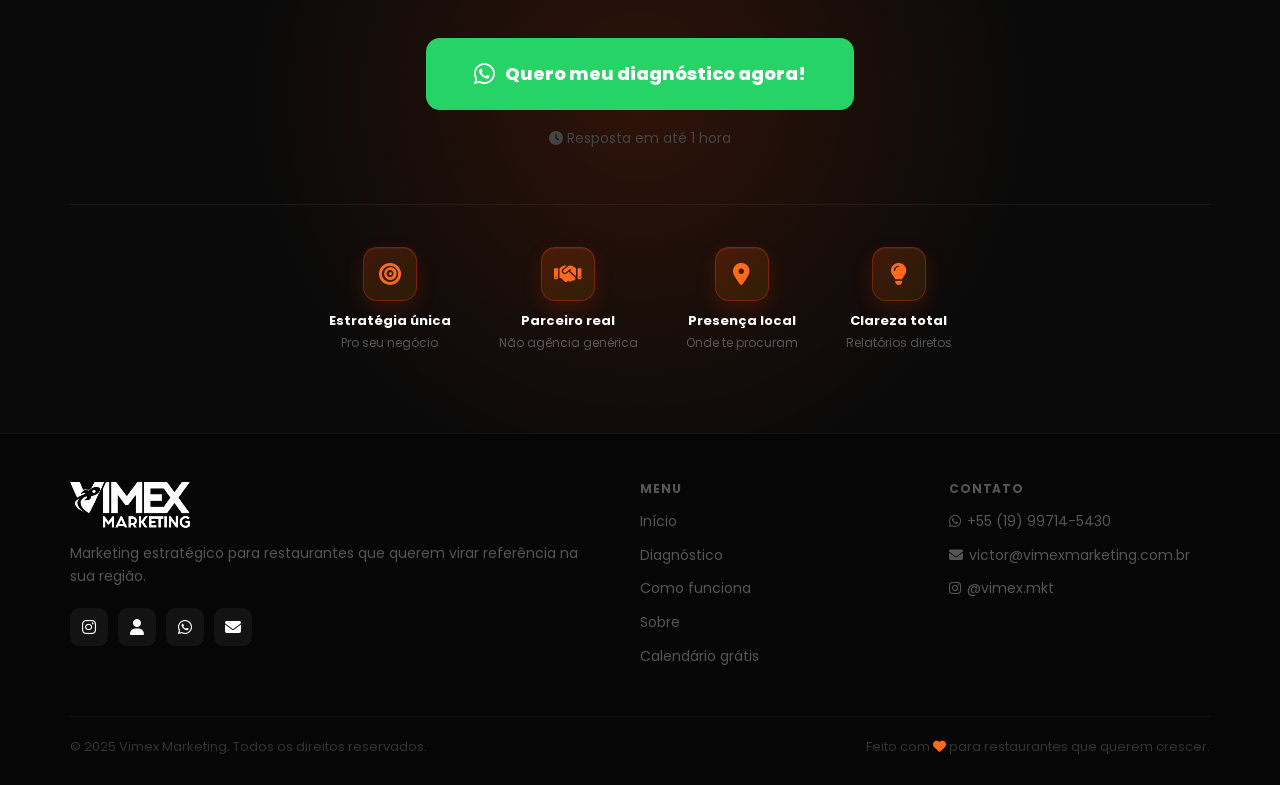
==== commit d0d46f89: "fix: real SVG R$ bills + restaurant photo + dedupe logo (gh-pages sync) https://claude.ai/code/sessi" ====
--- a/index.html
+++ b/index.html
@@ -91,7 +91,7 @@
     .hero-vid-bg{
       position:absolute;top:0;left:0;width:100%;height:100%;
       z-index:0;overflow:hidden;pointer-events:none;
-      background:#0a0a0a url('https://images.unsplash.com/photo-1559339352-11d035aa65de?w=1920&h=1080&fit=crop&q=85') center/cover no-repeat;
+      background:#0a0a0a url('https://images.unsplash.com/photo-1517248135467-4c7edcad34c4?w=1920&h=1080&fit=crop&q=85') center/cover no-repeat;
     }
     .hero-vid-bg video{
       position:absolute;top:50%;left:50%;
@@ -124,14 +124,13 @@
     }
     .money-float .bill{
       position:absolute;top:-90px;
-      width:var(--size,90px);height:auto;
+      width:var(--size,90px);
       aspect-ratio:5/2.5;
-      object-fit:cover;
-      border-radius:4px;
       opacity:0;
-      box-shadow:0 10px 28px rgba(0,0,0,.5),0 0 18px rgba(34,197,94,.22);
+      filter:drop-shadow(0 10px 22px rgba(0,0,0,.55));
       animation:money-fall var(--dur,18s) linear var(--delay,0s) infinite;
     }
+    .money-float .bill svg{display:block;width:100%;height:100%}
 
     /* ═══ BUTTONS ═══ */
     .btn-bg-green{
@@ -195,7 +194,7 @@
     .nav{position:fixed;top:0;left:0;right:0;z-index:1000;padding:14px 0;transition:all .3s}
     .nav.stuck{background:rgba(10,10,10,.97);backdrop-filter:blur(14px);box-shadow:0 1px 0 rgba(255,255,255,.06);padding:10px 0}
     .nav-row{display:flex;align-items:center;justify-content:space-between}
-    .nav-logo img{height:42px}
+    .nav-logo img{height:48px}
     .nav-logo-txt{font-size:22px;font-weight:900;letter-spacing:.12em}
     .nav-pill{
       background:var(--wpp);color:#fff;
@@ -221,8 +220,6 @@
       position:relative;z-index:2;
     }
     .hero-left{padding:48px 0;animation:fade-up .7s ease both}
-    .hero-logo{margin-bottom:22px;display:flex;align-items:center;gap:12px}
-    .hero-logo img{height:60px}
 
     .vagas-pill{
       display:inline-flex;align-items:center;gap:10px;
@@ -787,7 +784,7 @@
   <!-- Hero video background (self-hosted, no ads) -->
   <div class="hero-vid-bg">
     <video autoplay muted loop playsinline preload="auto"
-           poster="https://images.unsplash.com/photo-1559339352-11d035aa65de?w=1920&h=1080&fit=crop&q=85">
+           poster="https://images.unsplash.com/photo-1517248135467-4c7edcad34c4?w=1920&h=1080&fit=crop&q=85">
       <source src="assets/hero-video.mp4" type="video/mp4">
     </video>
     <div class="hero-vid-overlay"></div>
@@ -801,12 +798,6 @@
 
       <!-- Copy -->
       <div class="hero-left">
-        <div class="hero-logo">
-          <img src="assets/logo-vimex.svg" alt="Vimex Marketing"
-               onerror="this.src='assets/logo-vimex.png';this.onerror=function(){this.style.display='none';this.nextElementSibling.style.display='block'}">
-          <span style="display:none;font-size:30px;font-weight:900;letter-spacing:.12em">VIMEX</span>
-        </div>
-
         <div class="vagas-pill">
           <span class="vagas-dot"></span>
           Vagas limitadas para 2026
@@ -1289,32 +1280,56 @@
     if (el) el.style.display = 'none';
   }, 14000);
 
-  // ═══ Real money bills falling from top of hero ═══
-  const BILL_IMGS = [
-    'https://images.unsplash.com/photo-1554224155-8d04cb21cd6c?w=240&h=120&fit=crop&q=85', // dollar bills
-    'https://images.unsplash.com/photo-1621981386829-9b458a15d1d2?w=240&h=120&fit=crop&q=85', // cash
-    'https://images.unsplash.com/photo-1620266757065-f0aa17075c8e?w=240&h=120&fit=crop&q=85', // bills
-    'https://images.unsplash.com/photo-1450101499163-c8848c66ca85?w=240&h=120&fit=crop&q=85', // $100 close
-    'https://images.unsplash.com/photo-1607863680198-23d4b2565df0?w=240&h=120&fit=crop&q=85', // money
-    'https://images.unsplash.com/photo-1565514020179-026b92b84bb6?w=240&h=120&fit=crop&q=85', // hundred
+  // ═══ Real Brazilian Real (R$) bills falling from top of hero ═══
+  const BILLS = [
+    {value:'100', a:'#1e6e85', b:'#0a3a4a'}, // azul (R$ 100)
+    {value:'50',  a:'#8a5520', b:'#3d2510'}, // marrom (R$ 50)
+    {value:'20',  a:'#c8961f', b:'#604c10'}, // amarelo (R$ 20)
+    {value:'10',  a:'#b02525', b:'#5a0d10'}, // vermelho (R$ 10)
+    {value:'5',   a:'#7d3e8a', b:'#3d1c4a'}, // roxo (R$ 5)
+    {value:'2',   a:'#1e5aa8', b:'#0a2d5e'}, // azul escuro (R$ 2)
   ];
+  let billCounter = 0;
+  function buildBill(b){
+    const id = `bg${++billCounter}`;
+    const wrap = document.createElement('div');
+    wrap.className = 'bill';
+    wrap.innerHTML = `<svg xmlns="http://www.w3.org/2000/svg" viewBox="0 0 200 90" preserveAspectRatio="none">
+      <defs>
+        <linearGradient id="${id}" x1="0" y1="0" x2="1" y2="1">
+          <stop offset="0%" stop-color="${b.a}"/>
+          <stop offset="100%" stop-color="${b.b}"/>
+        </linearGradient>
+      </defs>
+      <rect width="200" height="90" rx="6" fill="url(#${id})"/>
+      <rect x="6" y="6" width="188" height="78" rx="3" fill="none" stroke="rgba(255,255,255,.45)" stroke-width="0.7"/>
+      <circle cx="100" cy="45" r="24" fill="rgba(255,255,255,.1)"/>
+      <circle cx="100" cy="45" r="24" fill="none" stroke="rgba(255,255,255,.55)" stroke-width="0.6"/>
+      <text x="100" y="56" text-anchor="middle" fill="#fff" font-family="Georgia, serif" font-size="26" font-weight="800">${b.value}</text>
+      <text x="14" y="22" fill="rgba(255,255,255,.85)" font-size="11" font-weight="bold" font-family="serif">R$</text>
+      <text x="14" y="78" fill="rgba(255,255,255,.85)" font-size="11" font-weight="bold" font-family="serif">${b.value}</text>
+      <text x="186" y="22" text-anchor="end" fill="rgba(255,255,255,.85)" font-size="11" font-weight="bold" font-family="serif">${b.value}</text>
+      <text x="186" y="78" text-anchor="end" fill="rgba(255,255,255,.85)" font-size="11" font-weight="bold" font-family="serif">R$</text>
+      <line x1="40" y1="32" x2="60" y2="32" stroke="rgba(255,255,255,.4)" stroke-width="0.6"/>
+      <line x1="40" y1="36" x2="64" y2="36" stroke="rgba(255,255,255,.4)" stroke-width="0.6"/>
+      <line x1="140" y1="54" x2="160" y2="54" stroke="rgba(255,255,255,.4)" stroke-width="0.6"/>
+      <line x1="136" y1="58" x2="160" y2="58" stroke="rgba(255,255,255,.4)" stroke-width="0.6"/>
+    </svg>`;
+    return wrap;
+  }
   const moneyEl = document.getElementById('moneyFloat');
   if (moneyEl) {
     for (let i = 0; i < 14; i++) {
-      const img = document.createElement('img');
-      img.className = 'bill';
-      img.src = BILL_IMGS[Math.floor(Math.random() * BILL_IMGS.length)];
-      img.alt = '';
-      img.loading = 'lazy';
-      img.onerror = function(){ this.style.display = 'none'; };
-      img.style.setProperty('--size', (70 + Math.random() * 70) + 'px');
-      img.style.setProperty('--dur', (12 + Math.random() * 10) + 's');
-      img.style.setProperty('--delay', (Math.random() * 16) + 's');
-      img.style.setProperty('--drift', (Math.random() * 260 - 130) + 'px');
-      img.style.setProperty('--rot', (Math.random() * 720 - 360) + 'deg');
-      img.style.setProperty('--op', (0.55 + Math.random() * 0.3).toFixed(2));
-      img.style.left = (Math.random() * 95) + '%';
-      moneyEl.appendChild(img);
+      const b = BILLS[Math.floor(Math.random() * BILLS.length)];
+      const el = buildBill(b);
+      el.style.setProperty('--size', (80 + Math.random() * 70) + 'px');
+      el.style.setProperty('--dur', (12 + Math.random() * 10) + 's');
+      el.style.setProperty('--delay', (Math.random() * 16) + 's');
+      el.style.setProperty('--drift', (Math.random() * 260 - 130) + 'px');
+      el.style.setProperty('--rot', (Math.random() * 720 - 360) + 'deg');
+      el.style.setProperty('--op', (0.7 + Math.random() * 0.25).toFixed(2));
+      el.style.left = (Math.random() * 95) + '%';
+      moneyEl.appendChild(el);
     }
   }
 </script>
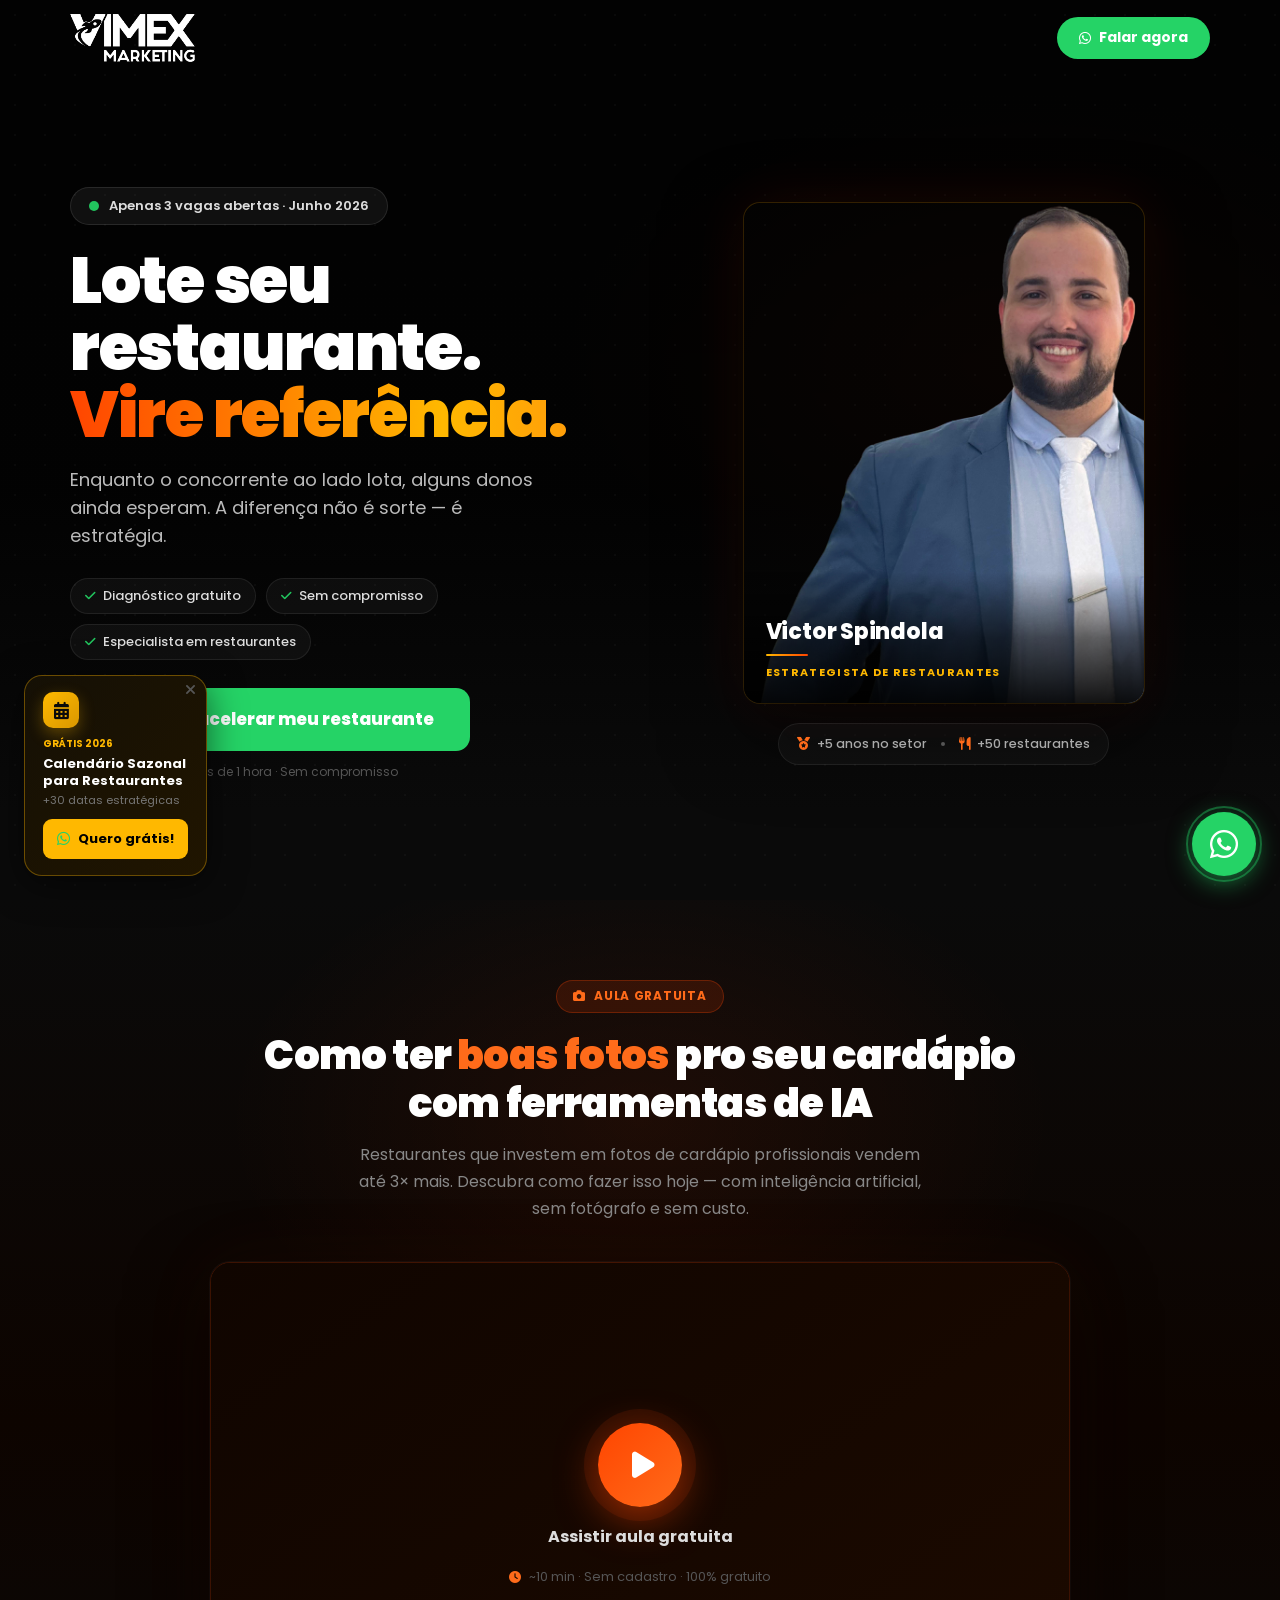
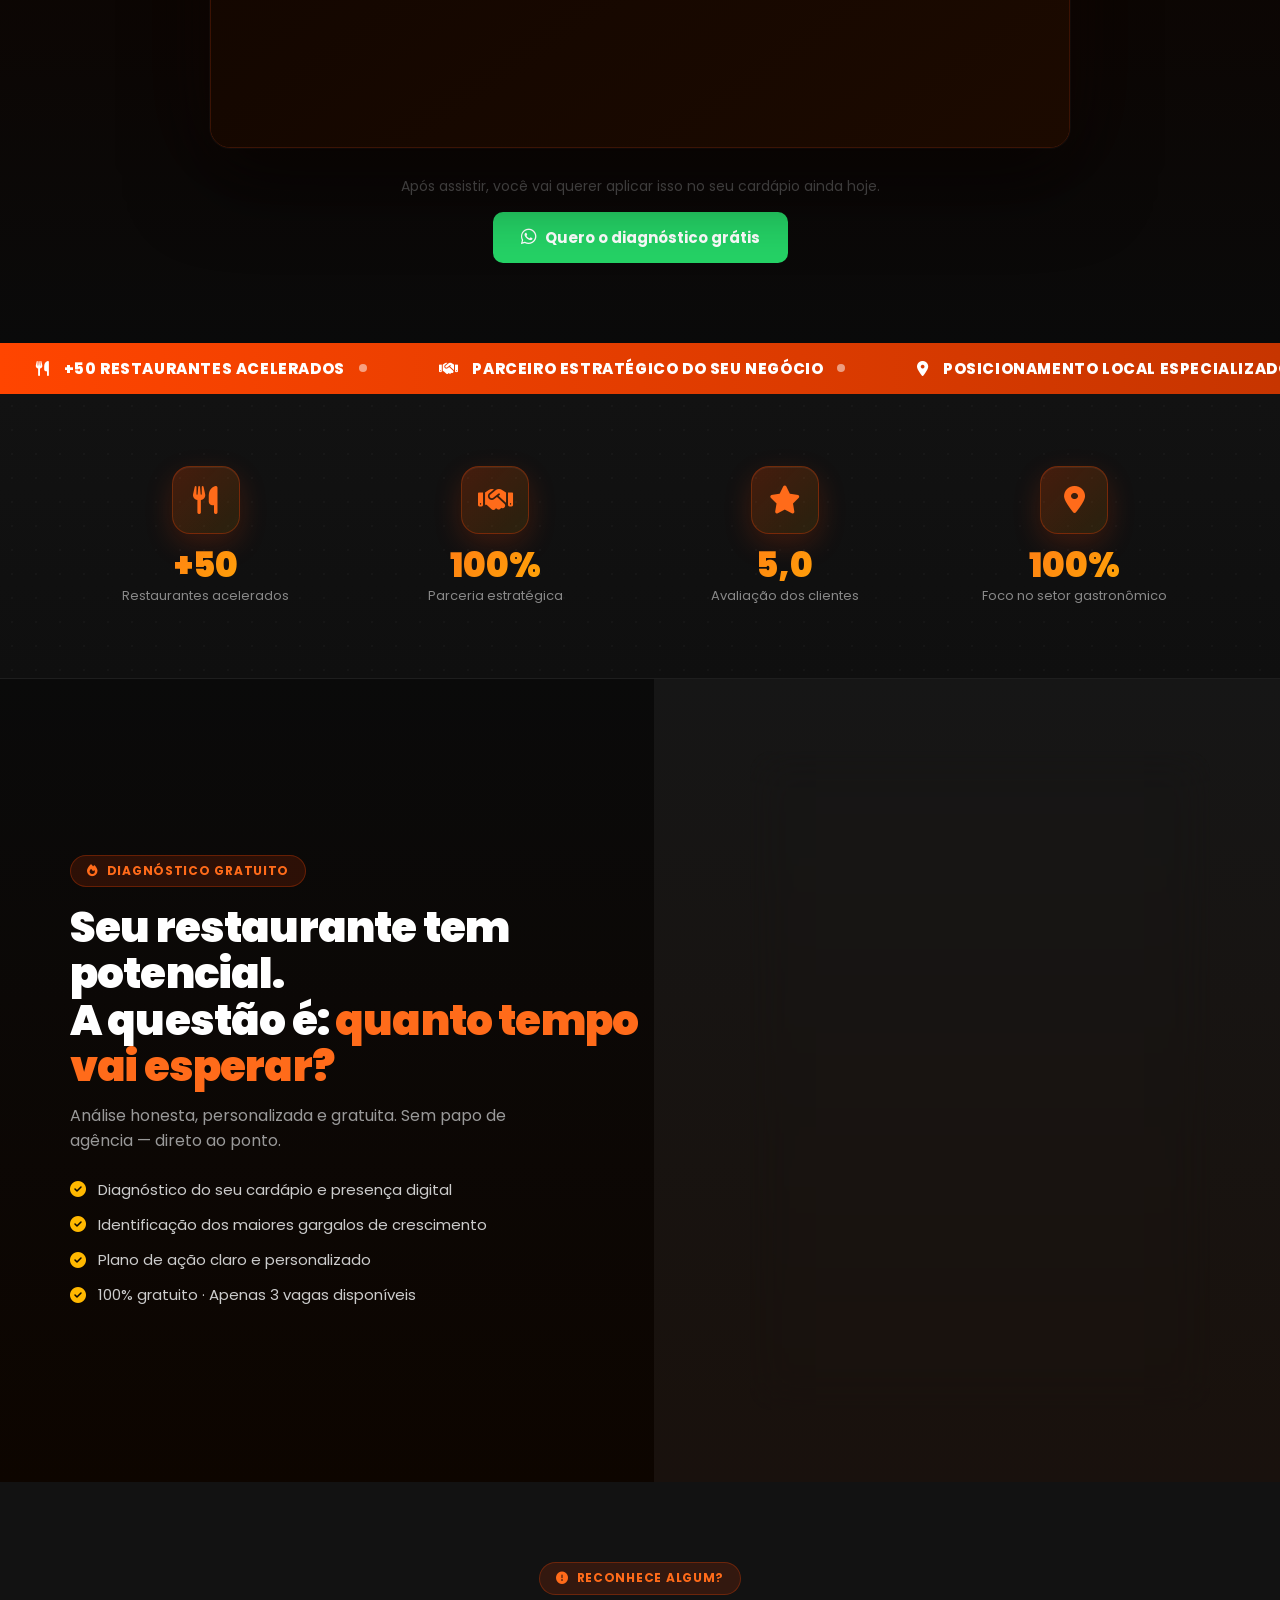
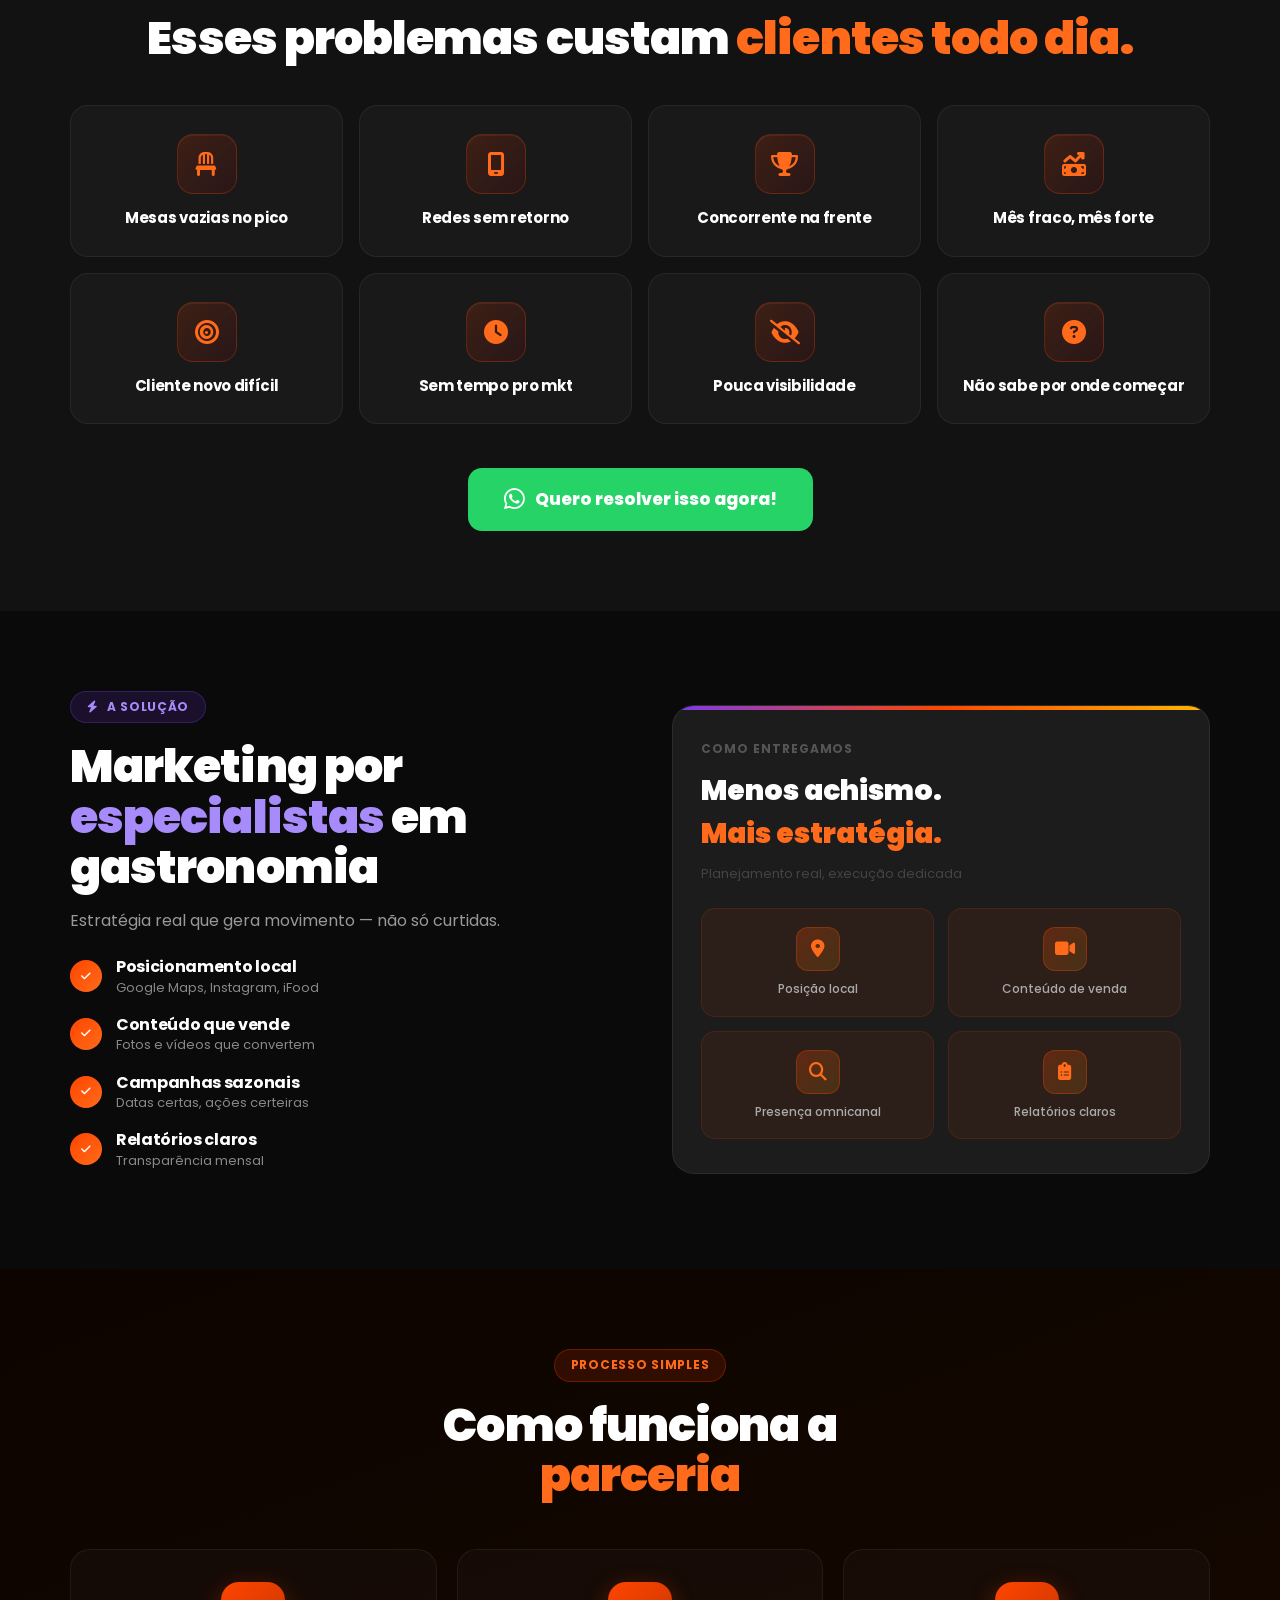
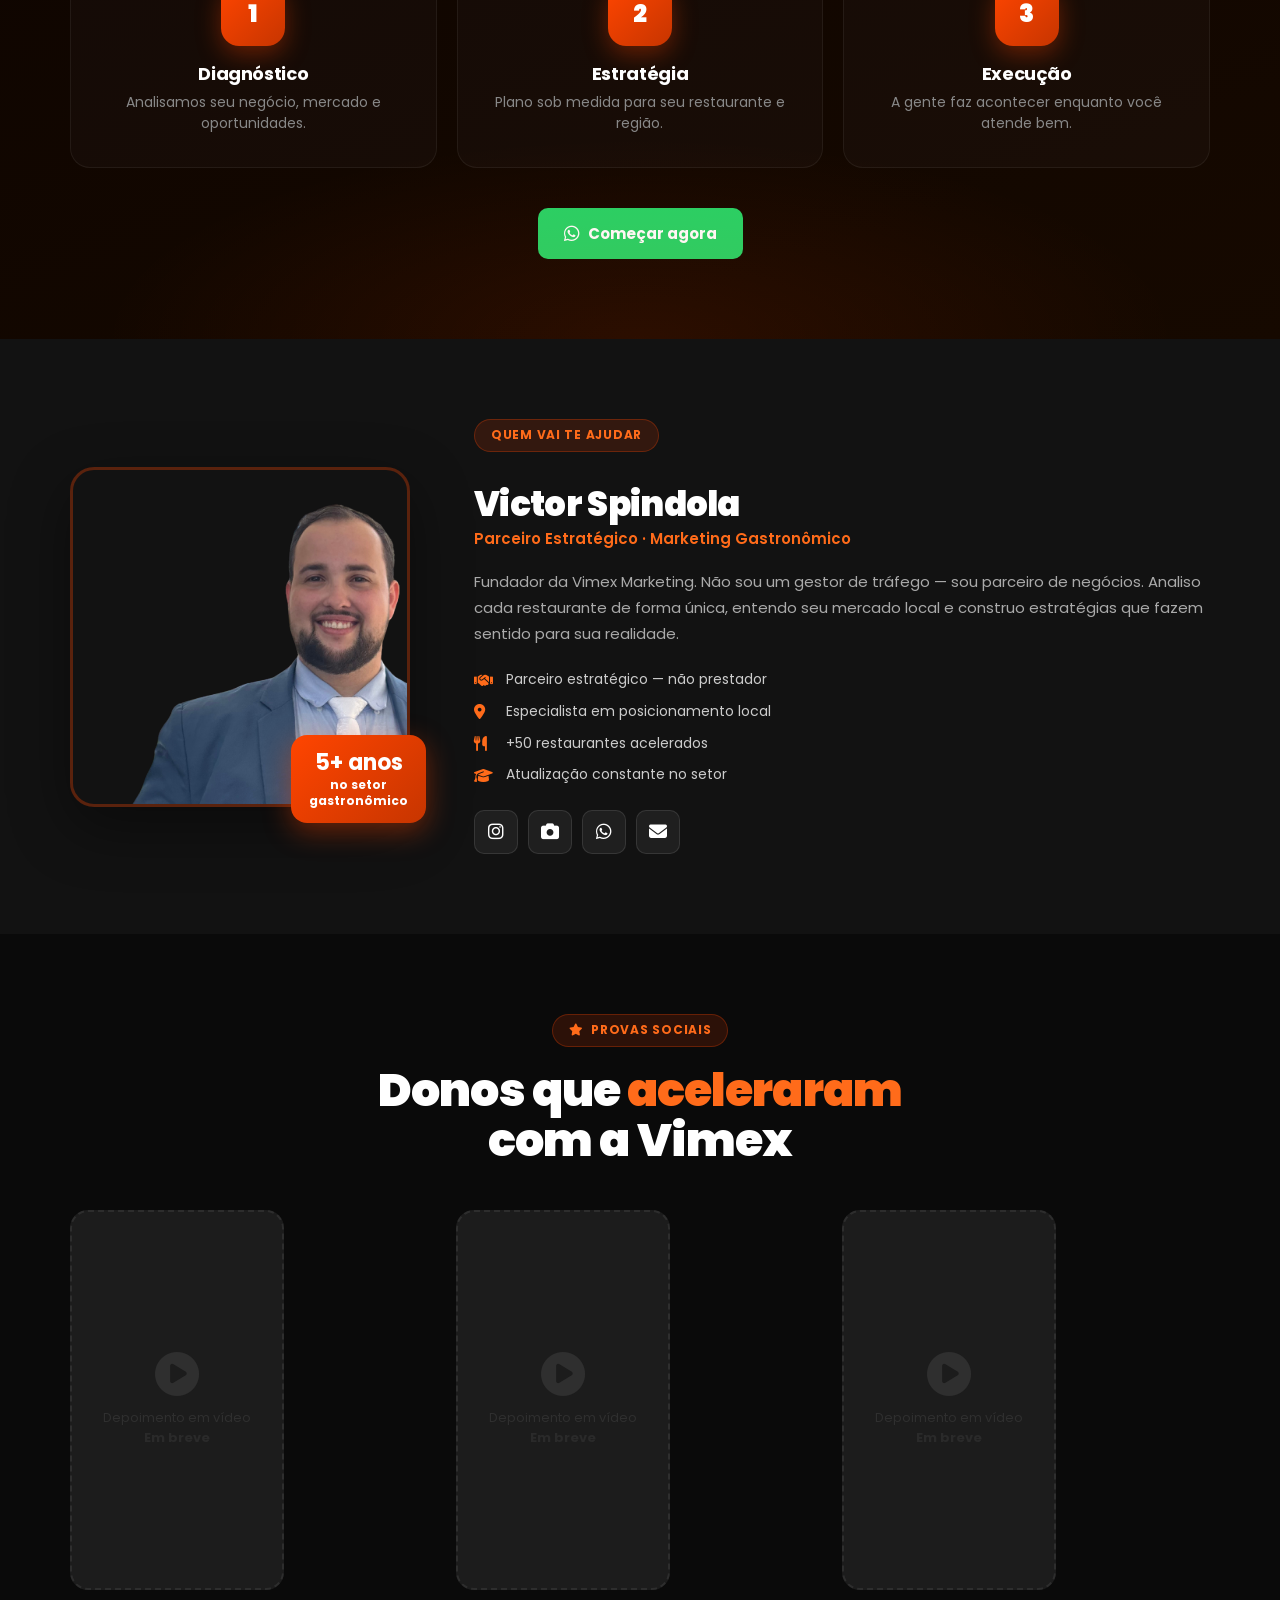
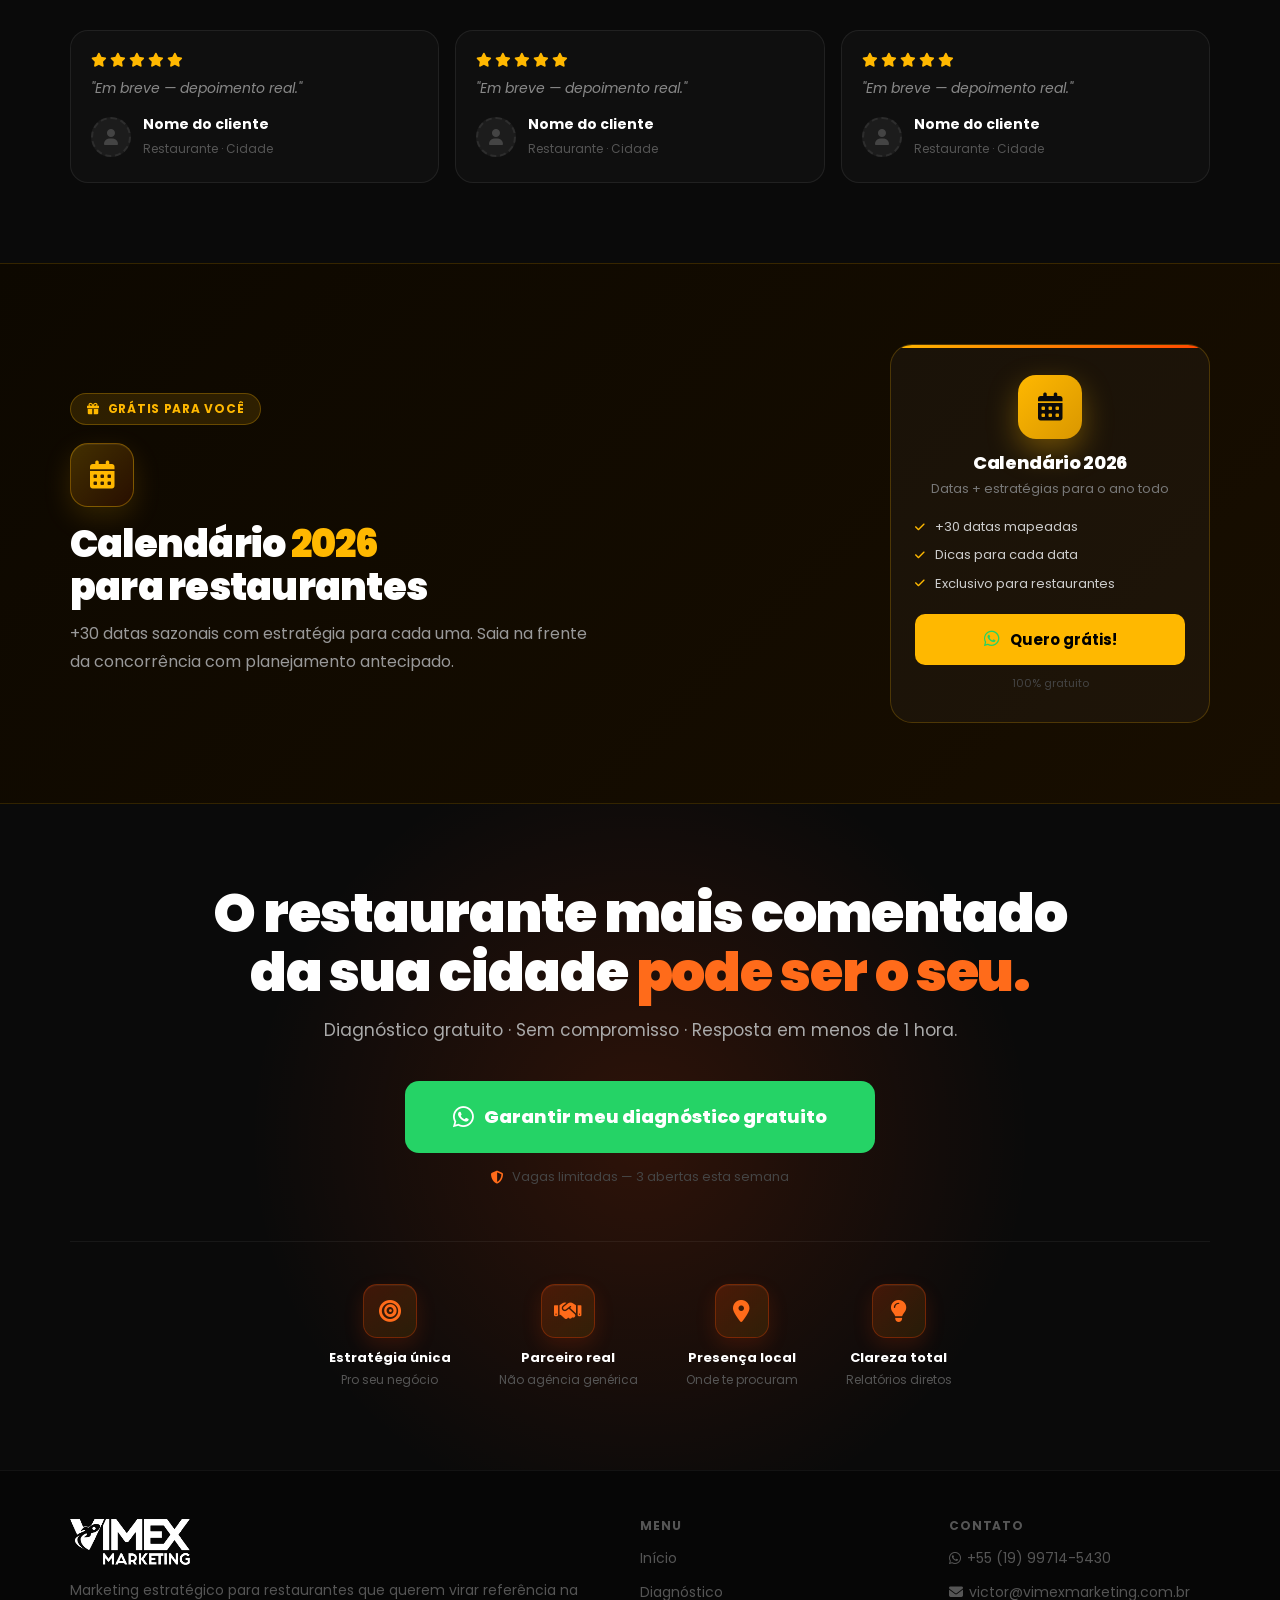
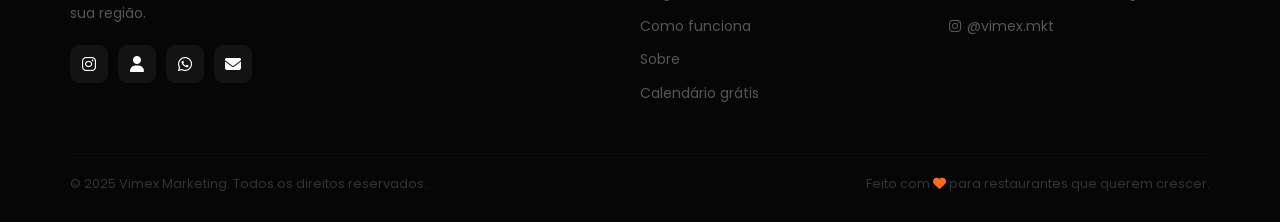
==== commit 2c2c2854: "Sync: remove bills, add VSL section, sharpen urgency copy https://claude.ai/code/session_0159uf4Pg7k" ====
--- a/index.html
+++ b/index.html
@@ -112,25 +112,54 @@
         radial-gradient(ellipse 60% 50% at 80% 40%,rgba(255,69,0,.12) 0%,transparent 60%);
     }
 
-    /* ═══ MONEY FLOATERS — real bills falling from top ═══ */
-    @keyframes money-fall{
-      0%{transform:translateY(0) translateX(0) rotate(0deg);opacity:0}
-      6%{opacity:var(--op,.6)}
-      94%{opacity:var(--op,.6)}
-      100%{transform:translateY(115vh) translateX(var(--drift,0px)) rotate(var(--rot,540deg));opacity:0}
-    }
-    .money-float{
-      position:absolute;inset:0;overflow:hidden;pointer-events:none;z-index:1;
-    }
-    .money-float .bill{
-      position:absolute;top:-90px;
-      width:var(--size,90px);
-      aspect-ratio:5/2.5;
-      opacity:0;
-      filter:drop-shadow(0 10px 22px rgba(0,0,0,.55));
-      animation:money-fall var(--dur,18s) linear var(--delay,0s) infinite;
-    }
-    .money-float .bill svg{display:block;width:100%;height:100%}
+    /* ═══ VSL SECTION ═══ */
+    .vsl-sec{
+      background:linear-gradient(180deg,#0a0a0a 0%,#0d0400 50%,#0a0a0a 100%);
+      padding:80px 0;position:relative;overflow:hidden;
+    }
+    .vsl-sec::before{
+      content:'';position:absolute;top:-80px;left:50%;transform:translateX(-50%);
+      width:900px;height:600px;
+      background:radial-gradient(ellipse,rgba(255,69,0,.08) 0%,transparent 65%);
+      pointer-events:none;
+    }
+    .vsl-inner{max-width:860px;margin:0 auto;position:relative;z-index:2}
+    .vsl-header{text-align:center;margin-bottom:40px}
+    .vsl-title{font-size:clamp(24px,3.8vw,40px);font-weight:900;line-height:1.2;margin-bottom:14px}
+    .vsl-sub{font-size:16px;color:#888;max-width:580px;margin:0 auto;line-height:1.7}
+    .vsl-wrap{
+      position:relative;width:100%;padding-bottom:56.25%;
+      border-radius:20px;overflow:hidden;
+      border:1px solid rgba(255,69,0,.2);
+      box-shadow:0 32px 80px rgba(0,0,0,.65),0 0 0 1px rgba(255,255,255,.04),0 0 80px rgba(255,69,0,.06);
+    }
+    .vsl-ph{
+      position:absolute;inset:0;
+      background:linear-gradient(145deg,#100500,#1c0a00);
+      display:flex;flex-direction:column;align-items:center;justify-content:center;
+      gap:18px;cursor:pointer;transition:background .3s;
+    }
+    .vsl-ph:hover{background:linear-gradient(145deg,#180700,#240d00)}
+    .vsl-play-btn{
+      width:84px;height:84px;
+      background:linear-gradient(135deg,var(--orange),var(--orange2));
+      border-radius:50%;
+      display:flex;align-items:center;justify-content:center;
+      font-size:30px;color:#fff;padding-left:6px;
+      box-shadow:0 12px 40px rgba(255,69,0,.5),0 0 0 14px rgba(255,69,0,.1);
+      animation:bounce-soft 2.4s ease-in-out infinite;
+      transition:transform .25s,box-shadow .25s;
+    }
+    .vsl-ph:hover .vsl-play-btn{
+      transform:scale(1.08);
+      box-shadow:0 16px 52px rgba(255,69,0,.7),0 0 0 22px rgba(255,69,0,.14);
+    }
+    .vsl-ph-label{font-size:16px;font-weight:700;color:#ddd}
+    .vsl-ph-meta{font-size:13px;color:#555;display:flex;align-items:center;gap:8px}
+    .vsl-ph-meta i{color:var(--orange2);font-size:12px}
+    .vsl-wrap iframe{position:absolute;inset:0;width:100%;height:100%;border:0}
+    .vsl-foot{text-align:center;margin-top:28px;display:flex;flex-direction:column;align-items:center;gap:14px}
+    .vsl-foot-note{font-size:14px;color:#555}
 
     /* ═══ BUTTONS ═══ */
     .btn-bg-green{
@@ -790,9 +819,6 @@
     <div class="hero-vid-overlay"></div>
   </div>
 
-  <!-- Floating money bills -->
-  <div class="money-float" id="moneyFloat"></div>
-
   <div class="container" style="position:relative;z-index:3">
     <div class="hero-wrap">
 
@@ -800,7 +826,7 @@
       <div class="hero-left">
         <div class="vagas-pill">
           <span class="vagas-dot"></span>
-          Vagas limitadas para 2026
+          Apenas 3 vagas abertas · Junho 2026
         </div>
 
         <h1 class="hero-title">
@@ -808,23 +834,23 @@
           <em>Vire referência.</em>
         </h1>
         <p class="hero-sub">
-          Parceiro estratégico do seu restaurante — não mais uma agência.
+          Enquanto o concorrente ao lado lota, alguns donos ainda esperam. A diferença não é sorte — é estratégia.
         </p>
 
         <div class="hero-mini-bar">
-          <span class="mb"><i class="fas fa-check"></i> Diagnóstico grátis</span>
+          <span class="mb"><i class="fas fa-check"></i> Diagnóstico gratuito</span>
           <span class="mb"><i class="fas fa-check"></i> Sem compromisso</span>
-          <span class="mb"><i class="fas fa-check"></i> Especialista no setor</span>
+          <span class="mb"><i class="fas fa-check"></i> Especialista em restaurantes</span>
         </div>
 
         <div class="hero-cta-stack">
           <a href="https://wa.me/5519997145430?text=Tenho%20um%20restaurante%20e%20quero%20um%20diagn%C3%B3stico%20gratuito%20para%20faturar%20mais!"
              target="_blank" class="btn-bg-green">
             <i class="fab fa-whatsapp"></i>
-            Quero acelerar meu restaurante!
+            Quero acelerar meu restaurante
           </a>
           <span class="hero-cta-note">
-            <i class="fas fa-bolt"></i> Resposta em até 1 hora
+            <i class="fas fa-bolt"></i> Resposta em menos de 1 hora · Sem compromisso
           </span>
         </div>
       </div>
@@ -855,6 +881,49 @@
   </div>
 </section>
 
+<!-- ═══ VSL SECTION ═══ -->
+<section class="vsl-sec" id="aula-gratuita">
+  <div class="container">
+    <div class="vsl-inner">
+
+      <div class="vsl-header">
+        <div class="tag tag-orange" style="justify-content:center;display:inline-flex;margin-bottom:18px">
+          <i class="fas fa-camera"></i> Aula gratuita
+        </div>
+        <h2 class="vsl-title">
+          Como ter <span class="hl">boas fotos</span> pro seu cardápio<br>com ferramentas de IA
+        </h2>
+        <p class="vsl-sub">
+          Restaurantes que investem em fotos de cardápio profissionais vendem até 3× mais. Descubra como fazer isso hoje — com inteligência artificial, sem fotógrafo e sem custo.
+        </p>
+      </div>
+
+      <div class="vsl-wrap">
+        <!-- Placeholder: substituir VIDEO_ID pelo ID do YouTube quando disponível -->
+        <div class="vsl-ph" id="vslPh" onclick="loadVSL()">
+          <div class="vsl-play-btn"><i class="fas fa-play"></i></div>
+          <div class="vsl-ph-label">Assistir aula gratuita</div>
+          <div class="vsl-ph-meta"><i class="fas fa-clock"></i> ~10 min · Sem cadastro · 100% gratuito</div>
+        </div>
+        <iframe id="vslFrame" style="display:none"
+          src=""
+          allow="accelerometer; autoplay; clipboard-write; encrypted-media; gyroscope; picture-in-picture"
+          allowfullscreen>
+        </iframe>
+      </div>
+
+      <div class="vsl-foot">
+        <p class="vsl-foot-note">Após assistir, você vai querer aplicar isso no seu cardápio ainda hoje.</p>
+        <a href="https://wa.me/5519997145430?text=Tenho%20um%20restaurante%20e%20quero%20um%20diagn%C3%B3stico%20gratuito%20para%20faturar%20mais!"
+           target="_blank" class="mini-cta" style="font-size:15px;padding:14px 28px">
+          <i class="fab fa-whatsapp" style="font-size:18px"></i> Quero o diagnóstico grátis
+        </a>
+      </div>
+
+    </div>
+  </div>
+</section>
+
 <!-- ═══ TICKER ═══ -->
 <div class="ticker">
   <div class="ticker-track">
@@ -906,16 +975,16 @@
       <div>
         <div class="tag tag-orange"><i class="fas fa-fire"></i> Diagnóstico gratuito</div>
         <h2 class="form-pitch-title">
-          Descubra o que falta<br>pro seu <span class="hl">restaurante decolar.</span>
+          Seu restaurante tem potencial.<br>A questão é: <span class="hl">quanto tempo vai esperar?</span>
         </h2>
         <p class="form-pitch-sub">
-          Análise honesta do seu negócio — direto ao ponto, sem promessa vazia.
+          Análise honesta, personalizada e gratuita. Sem papo de agência — direto ao ponto.
         </p>
         <ul class="fplist">
-          <li><i class="fas fa-check-circle"></i> Análise do seu cardápio e presença digital</li>
-          <li><i class="fas fa-check-circle"></i> Identificação dos maiores gargalos</li>
-          <li><i class="fas fa-check-circle"></i> Plano de ação personalizado</li>
-          <li><i class="fas fa-check-circle"></i> 100% gratuito — sem pegadinha</li>
+          <li><i class="fas fa-check-circle"></i> Diagnóstico do seu cardápio e presença digital</li>
+          <li><i class="fas fa-check-circle"></i> Identificação dos maiores gargalos de crescimento</li>
+          <li><i class="fas fa-check-circle"></i> Plano de ação claro e personalizado</li>
+          <li><i class="fas fa-check-circle"></i> 100% gratuito · Apenas 3 vagas disponíveis</li>
         </ul>
       </div>
 
@@ -965,8 +1034,8 @@
 <!-- ═══ PAIN ═══ -->
 <section class="pain sp">
   <div class="container">
-    <div class="tag tag-orange"><i class="fas fa-exclamation-circle"></i> Você se identifica?</div>
-    <h2 class="sec-title">Seu restaurante <span class="hl">passa por isso?</span></h2>
+    <div class="tag tag-orange"><i class="fas fa-exclamation-circle"></i> Reconhece algum?</div>
+    <h2 class="sec-title">Esses problemas custam <span class="hl">clientes todo dia.</span></h2>
     <div class="pain-grid">
       <div class="pain-card"><div class="pain-icn"><i class="fas fa-chair"></i></div><h3>Mesas vazias no pico</h3></div>
       <div class="pain-card"><div class="pain-icn"><i class="fas fa-mobile-screen"></i></div><h3>Redes sem retorno</h3></div>
@@ -1170,14 +1239,16 @@
 <!-- ═══ FINAL CTA ═══ -->
 <section class="fcta sp">
   <div class="container fcta-inner">
-    <h2 class="fcta-title">Seu restaurante tem tudo<br>para ser <span class="hl">o mais comentado.</span></h2>
-    <p class="fcta-sub">Diagnóstico gratuito. Sem compromisso. Pode ser o seu ponto de virada.</p>
+    <h2 class="fcta-title">O restaurante mais comentado<br>da sua cidade <span class="hl">pode ser o seu.</span></h2>
+    <p class="fcta-sub">Diagnóstico gratuito · Sem compromisso · Resposta em menos de 1 hora.</p>
     <a href="https://wa.me/5519997145430?text=Tenho%20um%20restaurante%20e%20quero%20um%20diagn%C3%B3stico%20gratuito%20para%20faturar%20mais!"
        target="_blank" class="btn-bg-green" style="font-size:18px;padding:22px 48px">
       <i class="fab fa-whatsapp"></i>
-      Quero meu diagnóstico agora!
+      Garantir meu diagnóstico gratuito
     </a>
-    <p style="font-size:14px;color:#444;margin-top:18px"><i class="fas fa-clock"></i> Resposta em até 1 hora</p>
+    <p style="font-size:13px;color:#444;margin-top:14px;display:flex;align-items:center;justify-content:center;gap:8px">
+      <i class="fas fa-shield-halved" style="color:var(--orange2)"></i> Vagas limitadas — 3 abertas esta semana
+    </p>
     <div class="guarantees">
       <div class="gua"><div class="gua-icn"><i class="fas fa-bullseye"></i></div><div class="gua-title">Estratégia única</div><div class="gua-sub">Pro seu negócio</div></div>
       <div class="gua"><div class="gua-icn"><i class="fas fa-handshake"></i></div><div class="gua-title">Parceiro real</div><div class="gua-sub">Não agência genérica</div></div>
@@ -1280,57 +1351,12 @@
     if (el) el.style.display = 'none';
   }, 14000);
 
-  // ═══ Real Brazilian Real (R$) bills falling from top of hero ═══
-  const BILLS = [
-    {value:'100', a:'#1e6e85', b:'#0a3a4a'}, // azul (R$ 100)
-    {value:'50',  a:'#8a5520', b:'#3d2510'}, // marrom (R$ 50)
-    {value:'20',  a:'#c8961f', b:'#604c10'}, // amarelo (R$ 20)
-    {value:'10',  a:'#b02525', b:'#5a0d10'}, // vermelho (R$ 10)
-    {value:'5',   a:'#7d3e8a', b:'#3d1c4a'}, // roxo (R$ 5)
-    {value:'2',   a:'#1e5aa8', b:'#0a2d5e'}, // azul escuro (R$ 2)
-  ];
-  let billCounter = 0;
-  function buildBill(b){
-    const id = `bg${++billCounter}`;
-    const wrap = document.createElement('div');
-    wrap.className = 'bill';
-    wrap.innerHTML = `<svg xmlns="http://www.w3.org/2000/svg" viewBox="0 0 200 90" preserveAspectRatio="none">
-      <defs>
-        <linearGradient id="${id}" x1="0" y1="0" x2="1" y2="1">
-          <stop offset="0%" stop-color="${b.a}"/>
-          <stop offset="100%" stop-color="${b.b}"/>
-        </linearGradient>
-      </defs>
-      <rect width="200" height="90" rx="6" fill="url(#${id})"/>
-      <rect x="6" y="6" width="188" height="78" rx="3" fill="none" stroke="rgba(255,255,255,.45)" stroke-width="0.7"/>
-      <circle cx="100" cy="45" r="24" fill="rgba(255,255,255,.1)"/>
-      <circle cx="100" cy="45" r="24" fill="none" stroke="rgba(255,255,255,.55)" stroke-width="0.6"/>
-      <text x="100" y="56" text-anchor="middle" fill="#fff" font-family="Georgia, serif" font-size="26" font-weight="800">${b.value}</text>
-      <text x="14" y="22" fill="rgba(255,255,255,.85)" font-size="11" font-weight="bold" font-family="serif">R$</text>
-      <text x="14" y="78" fill="rgba(255,255,255,.85)" font-size="11" font-weight="bold" font-family="serif">${b.value}</text>
-      <text x="186" y="22" text-anchor="end" fill="rgba(255,255,255,.85)" font-size="11" font-weight="bold" font-family="serif">${b.value}</text>
-      <text x="186" y="78" text-anchor="end" fill="rgba(255,255,255,.85)" font-size="11" font-weight="bold" font-family="serif">R$</text>
-      <line x1="40" y1="32" x2="60" y2="32" stroke="rgba(255,255,255,.4)" stroke-width="0.6"/>
-      <line x1="40" y1="36" x2="64" y2="36" stroke="rgba(255,255,255,.4)" stroke-width="0.6"/>
-      <line x1="140" y1="54" x2="160" y2="54" stroke="rgba(255,255,255,.4)" stroke-width="0.6"/>
-      <line x1="136" y1="58" x2="160" y2="58" stroke="rgba(255,255,255,.4)" stroke-width="0.6"/>
-    </svg>`;
-    return wrap;
-  }
-  const moneyEl = document.getElementById('moneyFloat');
-  if (moneyEl) {
-    for (let i = 0; i < 14; i++) {
-      const b = BILLS[Math.floor(Math.random() * BILLS.length)];
-      const el = buildBill(b);
-      el.style.setProperty('--size', (80 + Math.random() * 70) + 'px');
-      el.style.setProperty('--dur', (12 + Math.random() * 10) + 's');
-      el.style.setProperty('--delay', (Math.random() * 16) + 's');
-      el.style.setProperty('--drift', (Math.random() * 260 - 130) + 'px');
-      el.style.setProperty('--rot', (Math.random() * 720 - 360) + 'deg');
-      el.style.setProperty('--op', (0.7 + Math.random() * 0.25).toFixed(2));
-      el.style.left = (Math.random() * 95) + '%';
-      moneyEl.appendChild(el);
-    }
+  // VSL: trocar VIDEO_ID pelo ID real do YouTube quando disponível
+  function loadVSL() {
+    document.getElementById('vslPh').style.display = 'none';
+    const f = document.getElementById('vslFrame');
+    f.src = 'https://www.youtube.com/embed/VIDEO_ID_AQUI?autoplay=1&rel=0';
+    f.style.display = 'block';
   }
 </script>
 </body>
